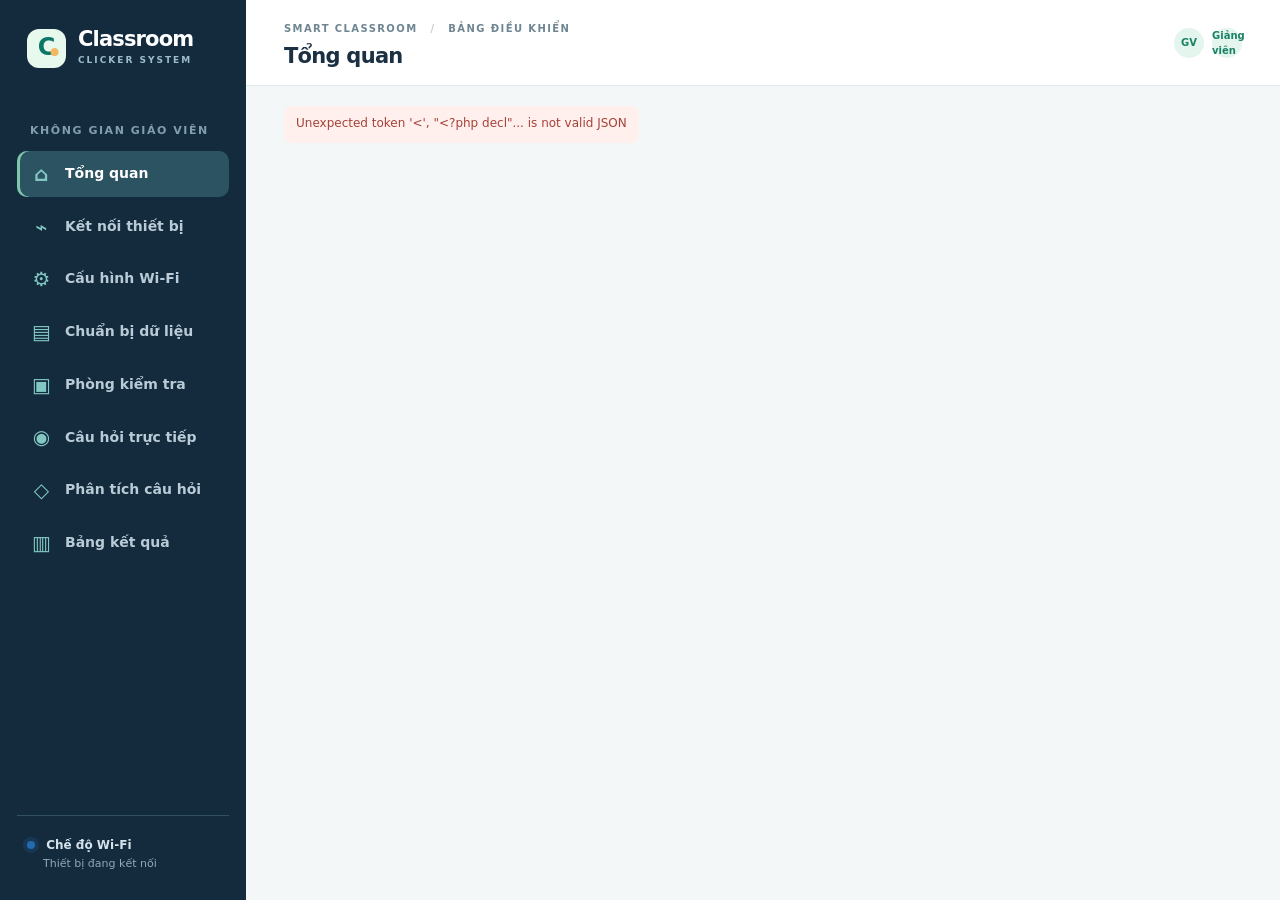
==== web/index.html @ bd763074 "Classroom Clicker: web, tag and gateway firmware, PCB, 3D cases, docs" ====
<!doctype html>
<html lang="vi">
<head>
  <meta charset="utf-8">
  <meta name="viewport" content="width=device-width,initial-scale=1">
  <meta name="theme-color" content="#142b3e">
  <title>Classroom Clicker · Bảng điều khiển</title>
  <link rel="stylesheet" href="style.css?v=20261001-gateway">
  <script src="vendor/xlsx.full.min.js" defer></script>
  <script src="gateway.js?v=20261006-reconnect3" defer></script>
  <script src="app.js?v=20261006-reconnect3" defer></script>
</head>
<body data-mode="wifi">
  <div class="app-shell">
    <aside class="sidebar" aria-label="Điều hướng">
      <a class="brand" href="#overview"><span class="brand-mark" aria-hidden="true">C<span>•</span></span><span><strong>Classroom</strong><small>CLICKER SYSTEM</small></span></a>
      <p class="nav-label">KHÔNG GIAN GIÁO VIÊN</p>
      <nav class="side-nav" aria-label="Các bước buổi kiểm tra">
        <a href="#overview" class="active"><span class="nav-icon">⌂</span> Tổng quan</a>
        <a href="#connection"><span class="nav-icon">⌁</span> Kết nối thiết bị</a>
        <a href="#config"><span class="nav-icon">⚙</span> Cấu hình Wi-Fi</a>
        <a href="#prepare"><span class="nav-icon">▤</span> Chuẩn bị dữ liệu</a>
        <a href="#room"><span class="nav-icon">▣</span> Phòng kiểm tra</a>
        <a href="#live"><span class="nav-icon">◉</span> Câu hỏi trực tiếp</a>
        <a href="#analysis-section"><span class="nav-icon">◇</span> Phân tích câu hỏi</a>
        <a href="#results-section"><span class="nav-icon">▥</span> Bảng kết quả</a>
      </nav>
      <div class="sidebar-footer"><span class="pulse-dot"></span> <span id="footer-mode">Chế độ Wi-Fi</span> <small id="footer-detail">Thiết bị đang kết nối</small></div>
    </aside>
    <div class="page-shell">
      <header class="topbar"><div><span class="crumb">SMART CLASSROOM <span>/</span> BẢNG ĐIỀU KHIỂN</span><h1>Không gian kiểm tra</h1></div><div class="topbar-actions"><div id="mode-switch" class="mode-switch" role="radiogroup" aria-label="Chế độ kết nối thiết bị" hidden><span class="mode-thumb" aria-hidden="true"></span><button type="button" role="radio" data-mode="wifi" aria-checked="true"><span class="mode-icon wifi-icon" aria-hidden="true"><i></i><i></i><i></i></span><span><strong>Wi-Fi</strong><small>ESP32 / điện thoại</small></span></button><button type="button" role="radio" data-mode="ble" aria-checked="false"><span class="mode-icon ble-icon" aria-hidden="true">ᛒ</span><span><strong>BLE</strong><small>nRF52840</small></span></button></div><span class="teacher-chip"><span>GV</span> <span id="teacher-name">Giảng viên</span></span><button id="logout" class="text-button" hidden>Đăng xuất</button></div></header>
      <main>
        <p id="notice" class="notice" role="status" aria-live="polite">Đang kết nối…</p>
        <section id="login-panel" class="login-panel" hidden><div class="login-visual"><span class="eyebrow">BẮT ĐẦU BUỔI HỌC</span><h2 class="login-slogan"><span class="slogan-line"><b>Mỗi lượt bấm,</b> một phản hồi.</span><span class="slogan-line accent"><b>Mỗi phản hồi,</b> một kết nối.</span></h2><div class="slogan-keys" aria-hidden="true"><span>A</span><span>B</span><span>C</span><span>D</span></div></div><form id="teacher-login" class="login-form"><span class="eyebrow">DÀNH CHO GIẢNG VIÊN</span><h2 id="auth-title">Chào mừng trở lại</h2><label>Tên đăng nhập<input id="username" type="text" autocomplete="username" maxlength="80" required placeholder="Tên do bạn chọn"></label><label>Mật khẩu 8 số<input id="password" type="password" inputmode="numeric" pattern="[0-9]{8}" minlength="8" maxlength="8" autocomplete="current-password" required placeholder="8 chữ số"></label><button id="auth-submit" class="primary wide">Đăng nhập</button><button id="toggle-register" type="button" class="text-button">Chưa có tài khoản? Đăng ký</button></form></section>
        <div id="workspace" hidden>
          <section id="overview" class="hero section-anchor" data-view="overview"><div class="hero-copy"><span class="hero-kicker"><span class="pulse-dot"></span> DẠY HỌC TƯƠNG TÁC, DỮ LIỆU RÕ RÀNG</span><h2>Tổ chức kiểm tra.<br><em>Hiểu cả lớp theo thời gian thực.</em></h2><p>Mỗi buổi kiểm tra có danh sách sinh viên, bộ đề và kết quả riêng. Bắt đầu bằng cách chuẩn bị dữ liệu bên dưới.</p><a class="hero-link" href="#prepare">Chuẩn bị buổi kiểm tra <span aria-hidden="true">↗</span></a></div><div class="hero-ornament" aria-hidden="true"><div class="orbit orbit-one"></div><div class="orbit orbit-two"></div><div class="orbit-core">A<span>B</span><span>C</span><span>D</span></div></div></section>
          <div class="metric-grid" data-view="overview" aria-label="Tổng quan hệ thống"><div class="metric"><span class="metric-icon blue">▤</span><div><small>LỚP ĐÃ NHẬP</small><strong id="total-classes">0</strong><span>Danh sách sẵn sàng</span></div></div><div class="metric"><span class="metric-icon teal">◇</span><div><small>BỘ ĐỀ</small><strong id="total-exams">0</strong><span>Có thể dùng lại</span></div></div><div class="metric"><span class="metric-icon gold">◉</span><div><small>THIẾT BỊ ONLINE</small><strong id="total-devices">0</strong><span id="device-kind">ESP32 & điện thoại</span></div></div></div>
          <section id="connection" class="section-anchor" data-view="connection"><div class="section-head"><div><span class="step-label">THIẾT BỊ</span><h2>Kết nối thiết bị</h2><p>Trạng thái thiết bị theo chế độ đang chọn.</p></div></div><div class="card connection-card"><div class="radio-visual" aria-hidden="true"><span class="wave"></span><span class="wave"></span><span class="wave"></span><span id="radio-core" class="radio-core">Wi-Fi</span></div><div class="connection-body"><span class="eyebrow">CHẾ ĐỘ <span id="conn-mode-label">WI-FI</span></span><div class="conn-stats"><div><small id="bridge-label">BLE bridge</small><strong id="bridge-state">—</strong></div><div><small>Student Tag online</small><strong id="tag-count">0</strong></div><div><small>ESP32 / điện thoại</small><strong id="wifi-count">0</strong></div></div></div></div></section>
          <section id="config" class="section-anchor" data-view="config"><div class="section-head"><div><span class="step-label">THIẾT BỊ</span><h2 id="config-title">Cấu hình Wi-Fi ESP32</h2><p id="config-description">Một lần gửi cho mọi ESP32 đang chờ cấu hình.</p></div></div><article id="wifi-config-card" class="card wifi-config-card"><div class="card-title"><div><span class="eyebrow">SMARTCONFIG</span><h3>Gửi Wi-Fi cho thiết bị</h3></div><span id="wifi-config-state" class="state-badge">Sẵn sàng</span></div><p class="hint">Laptop phải đang vào đúng Wi-Fi 2,4 GHz cần cấp cho ESP32. Giữ nút OK trên từng ESP32 5 giây đến khi OLED hiện “Waiting for website”, rồi nhập mật khẩu và bấm Gửi. Quá trình phát mất khoảng 30 giây. Cách này cần laptop chạy web và ESP32 cùng một Wi-Fi; ở xa server thì giữ BACK 5 giây để dùng Wi-Fi cài đặt của ESP32 (xem hướng dẫn sử dụng).</p><p id="wifi-detected" class="hint">Đang đọc mạng của laptop…</p><form id="wifi-config-form"><label>Tên Wi-Fi (SSID)<input id="wifi-ssid" type="text" maxlength="32" required autocomplete="off" placeholder="Tên hotspot điện thoại"></label><label>Mật khẩu Wi-Fi<input id="wifi-password" type="password" minlength="8" maxlength="63" required autocomplete="off" placeholder="Mật khẩu hotspot"></label><details><summary>Nâng cao</summary><label>BSSID của hotspot<input id="wifi-bssid" type="text" maxlength="17" required placeholder="AA:BB:CC:DD:EE:FF"></label><label>IP Wi-Fi của laptop<input id="wifi-server-ip" type="text" inputmode="decimal" placeholder="Tự nhận"></label><p class="hint">Hai ô này được tự điền. Chỉ sửa khi laptop không đọc được Wi-Fi (chạy <code>iwgetid -a -r</code> để xem BSSID). ESP32 còn tự tìm lại laptop qua tên clicker.local nếu IP laptop đổi.</p></details><button class="primary">Gửi cấu hình</button></form><p id="wifi-config-result" class="hint" role="status" aria-live="polite"></p></article><article id="gateway-config-card" class="card wifi-config-card" hidden><div class="card-title"><div><span class="eyebrow">USB · BLE</span><h3>Gateway nRF52840</h3></div><span id="gateway-state" class="state-badge" role="status">Chưa kết nối</span></div><p class="hint">Cắm Gateway vào USB của laptop. Lần đầu bấm kết nối và chọn cổng; những lần sau trang web tự kết nối lại.</p><button id="connect-gateway" type="button" class="primary">Kết nối Gateway</button><p id="gateway-detail" class="hint" role="status" aria-live="polite">Chưa kết nối.</p></article></section>
          <section id="prepare" class="section-anchor" data-view="prepare"><div class="section-head"><div><span class="step-label">BƯỚC 01 · CHUẨN BỊ</span><h2>Chuẩn bị dữ liệu kiểm tra</h2><p>Nhập danh sách lớp và bộ câu hỏi. Hệ thống kiểm tra file trước khi lưu vào database.</p></div><span class="section-symbol" aria-hidden="true">01</span></div>
            <div class="prepare-grid">
              <article class="card import-card"><div class="card-icon blue">▤</div><div class="card-title"><div><span class="eyebrow">DANH SÁCH SINH VIÊN</span><h3>Ai sẽ tham gia?</h3></div><span id="roster-ready" class="mini-state">Chưa có dữ liệu</span></div><p>Nhập file có cột STT, MSSV, Họ tên và Lớp. Sinh viên sẽ đăng nhập bằng MSSV trên thiết bị.</p><form id="student-import"><label class="file-label">File CSV hoặc Excel<input id="students-file" type="file" accept=".csv,.xlsx,.xls" required></label><p class="hint">Định dạng cột MSSV là Text để giữ số 0 đầu.</p><button class="primary">Nhập sinh viên <span aria-hidden="true">↗</span></button></form><a class="sample-link" href="examples/students.csv" download>Tải danh sách mẫu ↓</a></article>
              <article class="card import-card"><div class="card-icon teal">◇</div><div class="card-title"><div><span class="eyebrow">NGÂN HÀNG CÂU HỎI</span><h3>Kiểm tra nội dung gì?</h3></div><span id="exam-ready" class="mini-state">Chưa có dữ liệu</span></div><p>File TXT gồm câu hỏi A/B/C/D và đáp án đúng. Bộ đề được lưu để chọn cho từng buổi kiểm tra.</p><form id="exam-import"><label>Tên bộ đề<input id="exam-title" required maxlength="120" placeholder="Ví dụ: Kiểm tra chương Điện học"></label><label class="file-label">File đề TXT<input id="exam-file" type="file" accept=".txt" required></label><button class="primary">Nhập bộ đề <span aria-hidden="true">↗</span></button></form><a class="sample-link" href="examples/exam.txt" download>Tải đề mẫu ↓</a></article>
            </div>
            <div class="manage-grid"><article class="card"><span class="eyebrow">QUẢN LÝ LỚP</span><h3>Danh sách đã import</h3><div id="manage-classes" class="manage-list"></div><h3 id="students-heading">Chọn lớp để xem sinh viên</h3><div id="manage-students" class="manage-list">Chọn một lớp ở danh sách trên.</div></article><article class="card"><span class="eyebrow">QUẢN LÝ BỘ ĐỀ</span><h3>Bộ câu hỏi đã import</h3><div id="manage-exams" class="manage-list"></div></article></div>
          </section>
          <section id="room" class="section-anchor" data-view="room"><div class="section-head"><div><span class="step-label">BƯỚC 02 · TẠO PHÒNG</span><h2>Một phòng cho mỗi lần kiểm tra</h2><p>Chọn lớp và bộ đề; danh sách sinh viên được gắn vào phòng ngay khi tạo. Phòng tự kết thúc khi bạn <b>đăng xuất</b> hoặc sau <b>30 phút không thao tác</b>, để trả thiết bị cho lớp khác.</p></div><span class="section-symbol" aria-hidden="true">02</span></div>
            <div class="room-grid"><article class="card create-card"><div class="card-title"><div><span class="eyebrow">TẠO BUỔI MỚI</span><h3>Thiết lập phòng kiểm tra</h3></div></div><form id="session-create"><label>Tên buổi kiểm tra<input id="session-title" required maxlength="120" placeholder="Ví dụ: Kiểm tra giữa kỳ · Lớp 12A1"></label><div class="form-pair"><div class="field"><label for="class-select">Chọn lớp</label><div class="select-wrap"><select id="class-select" required></select><button type="button" class="clear-select" data-clear="class-select" aria-label="Bỏ chọn lớp">×</button></div></div><div class="field"><label for="exam-select">Chọn bộ đề</label><div class="select-wrap"><select id="exam-select" required></select><button type="button" class="clear-select" data-clear="exam-select" aria-label="Bỏ chọn bộ đề">×</button></div></div></div><label>Giây mỗi câu (AUTO)<input id="auto-seconds" type="number" value="30" min="1" max="3600" step="1" required></label><button class="primary">Tạo session <span aria-hidden="true">↗</span></button></form></article>
            <article class="card room-card"><div class="card-title"><div><span class="eyebrow">PHÒNG ĐANG XEM</span><h3 id="room-title">Chưa chọn phòng</h3></div><span id="room-badge" class="state-badge">Chờ thiết lập</span></div><div class="field"><label for="session-select">Buổi kiểm tra đã tạo</label><div class="select-wrap"><select id="session-select"></select><button type="button" class="clear-select" data-clear="session-select" aria-label="Bỏ chọn session">×</button></div></div><p id="session-status" class="hint">Chưa chọn buổi học.</p><div class="room-quick"><span class="room-quick-icon">⌁</span><div><strong>Đã kết nối</strong><span id="device-status">Thiết bị online: 0</span></div></div><div class="actions"><button id="open-login" class="primary">Mở đăng nhập</button></div></article></div>
            <article class="card participants-card"><div class="card-title"><div><span class="eyebrow">SINH VIÊN TRONG PHÒNG</span><h3>Ai đã vào phòng?</h3></div><span id="participant-count" class="state-badge">0/0</span></div><p class="hint"><span class="legend joined">●</span> Đã vào phòng · <span class="legend absent">●</span> Chưa vào. Cột thiết bị cho biết ESP32, nRF hay điện thoại.</p><div id="participants" class="participants">Chưa chọn phòng.</div></article>
            <article class="card sessions-card"><span class="eyebrow">QUẢN LÝ SESSION</span><h3>Buổi kiểm tra đã tạo</h3><div id="manage-sessions" class="manage-list"></div></article>
            <div class="join-strip"><div class="join-symbol">↗</div><div><span class="eyebrow">CÁCH SINH VIÊN THAM GIA</span><h3 id="join-title">Mở đăng nhập, sau đó nhập MSSV trên clicker.</h3><p id="join-text">Điện thoại mở liên kết bên dưới; ESP32 tự hiển thị màn hình nhập khi phòng mở đăng nhập.</p><code id="phone-url" class="wifi-only">Đang tải liên kết…</code></div><div class="join-actions wifi-only"><a id="phone-link" class="light-button" href="phone.html" target="_blank" rel="noopener">Mở clicker điện thoại ↗</a><button id="copy-phone-link" class="outline-light">Sao chép liên kết</button></div></div>
          </section>
          <section id="live" class="section-anchor" data-view="live"><div class="section-head"><div><span class="step-label">BƯỚC 03 · ĐIỀU KHIỂN TRỰC TIẾP</span><h2>Câu hỏi & phản hồi cả lớp</h2><p>Trình chiếu nội dung, mở từng câu và theo dõi đáp án khi sinh viên gửi.</p></div><span class="section-symbol" aria-hidden="true">03</span></div>
            <div class="live-grid"><article id="projector-card" class="card question-card"><div class="question-top"><div><span class="eyebrow">NỘI DUNG ĐANG TRÌNH CHIẾU</span><h3>Câu hỏi</h3></div><span id="question-status" class="state-badge">Chưa mở câu</span></div><div class="question-toolbar"><div class="field question-picker"><label for="question-select">Chọn câu hỏi</label><div class="select-wrap"><select id="question-select"></select><button type="button" class="clear-select" data-clear="question-select" aria-label="Bỏ chọn câu hỏi">×</button></div></div><button id="previous-question" class="secondary">PREVIOUS</button><button id="next-question" class="primary">NEXT</button><button id="start-question" class="primary">Bắt đầu</button><button id="close-question" class="danger">KẾT THÚC</button><button id="auto-mode" class="ghost" aria-pressed="false">AUTO</button><button id="projector" class="ghost">Chế độ trình chiếu</button></div><div class="projector-meta"><strong id="projector-count">Answered: 0 / 0</strong><span id="projector-waiting">Waiting: 0</span><span id="auto-countdown" class="auto-countdown" hidden></span></div><div id="question-display" class="question-display"><p>Chọn buổi kiểm tra để xem câu hỏi.</p></div><div class="question-foot">Bắt đầu hoặc AUTO sẽ tự đóng đăng nhập và mở câu đầu tiên chưa làm. NEXT sang câu kế; KẾT THÚC đóng câu và kết thúc buổi. AUTO: mỗi câu theo số giây đã nhập, hết câu cuối tự kết thúc; bấm AUTO lần nữa để dừng. Ô chọn câu chỉ để xem lại khi không có câu đang mở. Đáp án đúng không hiện ở màn hình này.</div></article>
            <aside class="card insights-card"><div class="card-title"><div><span class="eyebrow">THỐNG KÊ TRỰC TIẾP</span><h3>Cả lớp đang phản hồi</h3></div><div class="insights-tools"><span class="live-dot" aria-label="Tự cập nhật"></span><button id="toggle-insights" type="button" class="eye-toggle" aria-pressed="true" aria-controls="insights-body" title="Ẩn thống kê">👁</button></div></div><div id="insights-body"><div id="stats" class="stats" aria-live="polite"></div><div class="progress-track"><span id="response-progress"></span></div><p id="response-caption" class="hint">Chờ mở câu hỏi.</p><h4>Phân bố đáp án</h4><div id="distribution" class="distribution"></div><h4>Thiết bị trong phòng</h4><div id="roster-preview" class="roster-preview">Chưa chọn phòng.</div></div><p id="insights-hidden" class="hint" hidden>Thống kê đang ẩn. Bấm con mắt để hiện lại.</p></aside></div>
          </section>
          <section id="analysis-section" class="section-anchor" data-view="analysis-section"><div class="section-head"><div><span class="step-label">BƯỚC 04 · PHÂN TÍCH TỪNG CÂU</span><h2>Question Analysis</h2><p>Chọn Q1, Q2, Q3… để xem lựa chọn A/B/C/D và nhận ra câu có nhiều đáp án sai.</p></div><span class="section-symbol" aria-hidden="true">04</span></div><div class="analysis-grid"><article class="card"><div class="analysis-head"><div><span class="eyebrow">CÁC CÂU ĐÃ LÀM</span><h3>Tỷ lệ sai theo câu</h3></div><button id="sort-wrong" class="secondary" aria-pressed="false">Sắp xếp: STT</button></div><div id="analysis-list" class="analysis-list"></div></article><article class="card"><div class="analysis-head"><div><span class="eyebrow">CHI TIẾT CÂU HỎI</span><h3 id="analysis-title">Chọn một câu đã làm</h3></div><button id="analysis-answer-toggle" class="ghost" aria-pressed="false">XEM ĐÁP ÁN</button></div><div id="analysis-detail" class="analysis-detail">Chưa có câu hỏi đã làm.</div></article></div></section>
          <section id="results-section" class="section-anchor" data-view="results-section"><div class="section-head"><div><span class="step-label">BƯỚC 05 · BẢNG KẾT QUẢ</span><h2>Cả lớp theo đúng thứ tự STT</h2><p>Sinh viên chưa đăng nhập vẫn giữ nguyên vị trí và hiện màu đỏ; bảng cập nhật tự động.</p></div><span class="section-symbol" aria-hidden="true">05</span></div><div class="card results-card"><div class="results-toolbar"><div><span class="eyebrow">DANH SÁCH & BẢNG ĐIỂM</span><h3>Trạng thái từng sinh viên</h3></div><div class="actions"><button id="privacy-mode" class="ghost" aria-pressed="false">Privacy</button><button id="export-csv" class="secondary">Xuất CSV</button><button id="export-xlsx" class="secondary">Xuất Excel</button></div></div><p class="hint">Chỉ tính câu đã đóng. Câu chưa trả lời được 0 điểm và thống kê riêng. Privacy bật sẵn: họ tên, MSSV và đáp án bị ẩn. Bấm tiêu đề cột MSSV, Họ tên hoặc Q để hiện/ẩn riêng cột đó; tắt Privacy để hiện tất cả.</p><div class="table-scroll"><table id="results"><thead></thead><tbody></tbody></table></div></div></section>
          <dialog id="delete-dialog" class="confirm-dialog"><form method="dialog"><span class="eyebrow">XÁC NHẬN THAO TÁC</span><h3 id="delete-title">Xóa dữ liệu?</h3><p id="delete-name" class="delete-name"></p><p id="delete-detail">Thao tác này không thể hoàn tác.</p><div class="actions"><button value="cancel" class="secondary">HỦY</button><button id="confirm-delete" value="confirm" class="danger">XÁC NHẬN XÓA</button></div></form></dialog>
          <footer class="page-footer">CLASSROOM CLICKER <span>·</span> Công cụ phản hồi lớp học</footer>
        </div>
      </main>
    </div>
  </div>
</body>
</html>
---- web/style.css ----
:root{font:15px/1.55 system-ui,-apple-system,"Segoe UI",sans-serif;color:#1b3043;background:#f4f7f7;--navy:#142b3e;--navy-2:#1d3a4d;--teal:#0c8d79;--blue:#236ab0;--muted:#63778a;--line:#e1e9eb;--surface:#fff;--shadow:0 13px 38px rgba(27,55,68,.045)}
*{box-sizing:border-box}html{scroll-behavior:smooth}body{margin:0;min-width:320px}button,input,select{font:inherit}button{cursor:pointer;border:0}button:disabled{opacity:.46;cursor:not-allowed;transform:none!important}a{color:inherit}.app-shell{min-height:100vh}.sidebar{width:246px;position:fixed;inset:0 auto 0 0;background:var(--navy);color:#d5e4ec;padding:28px 17px;display:flex;flex-direction:column;z-index:10}.brand{display:flex;gap:12px;align-items:center;color:white;text-decoration:none;margin:0 10px 54px}.brand-mark{height:39px;width:39px;border-radius:12px;background:#e7f8ec;color:#0b7768;display:grid;place-items:center;font-size:24px;font-weight:850;position:relative}.brand-mark span{font-size:23px;position:absolute;right:4px;bottom:-4px;color:#f3b862}.brand strong{display:block;letter-spacing:-.04em;font-size:21px;line-height:1.1}.brand small{display:block;font-size:9px;letter-spacing:2px;color:#9cbdc9;font-weight:700;margin-top:3px}.nav-label,.eyebrow,.step-label,.crumb{letter-spacing:.14em;font-weight:750;font-size:11px}.nav-label{color:#829eac;margin:0 13px 12px}.side-nav{display:grid;gap:7px}.side-nav a{border-radius:10px;padding:12px 13px;display:flex;align-items:center;gap:12px;text-decoration:none;font-size:14px;font-weight:630;color:#b9cbd6;transition:background .2s,color .2s,transform .2s}.side-nav a:hover{background:#254759;color:#fff;transform:translateX(2px)}.side-nav a.active{background:#2b5361;color:white;box-shadow:inset 3px 0 #7dc8aa}.nav-icon{font-size:20px;line-height:1;width:23px;text-align:center;color:#82c7c2}.sidebar-footer{margin-top:auto;border-top:1px solid #315163;padding:20px 10px 0;font-weight:700;font-size:12px}.sidebar-footer small{display:block;margin-left:16px;color:#8faab7;font-size:11px;font-weight:400}.pulse-dot,.live-dot{display:inline-block;width:8px;height:8px;border-radius:50%;background:#69cca3;box-shadow:0 0 0 4px #69cca322;margin-right:7px}.page-shell{margin-left:246px;min-width:0}.topbar{height:86px;padding:16px 38px;background:#fff;border-bottom:1px solid var(--line);display:flex;align-items:center;justify-content:space-between;gap:16px}.topbar h1{font-size:21px;line-height:1.2;margin:4px 0 0;letter-spacing:-.035em}.crumb{color:#6e8592;font-size:10px}.crumb span{padding:0 8px;color:#c0cdd3}.topbar-actions{display:flex;align-items:center;gap:16px}.teacher-chip{display:flex;align-items:center;gap:8px;font-size:13px;font-weight:700;color:#496476}.teacher-chip span{display:grid;place-items:center;width:30px;height:30px;border-radius:50%;background:#e4f5ed;color:#198267;font-size:10px}.text-button{background:none;color:#667c8b;text-decoration:underline;font-size:12px;padding:7px}.text-button:hover{color:#0a8271}main{width:min(100%,1440px);margin:0 auto;padding:20px 38px 40px}.notice{min-height:37px;margin:0 0 9px;padding:8px 12px;border-radius:8px;color:#197a62;background:#e9f6ef;font-size:12px;width:fit-content;max-width:100%}.notice.error{background:#fff0ed;color:#a64138}.section-anchor{scroll-margin-top:26px}#workspace>section:not(.hero){margin-top:42px}.hero{min-height:290px;border-radius:20px;background:linear-gradient(115deg,#17374d 0%,#205667 68%,#247866 100%);color:white;padding:37px 42px;display:flex;justify-content:space-between;align-items:center;overflow:hidden;position:relative;box-shadow:0 18px 45px #16354916}.hero:after{content:"";position:absolute;inset:0;opacity:.16;background-image:radial-gradient(#fff 1px,transparent 1px);background-size:21px 21px;mask-image:linear-gradient(to left,#000,transparent 55%)}.hero-copy{position:relative;z-index:1;max-width:690px}.hero-kicker{font-size:11px;letter-spacing:.17em;font-weight:800;color:#caebe4}.hero h2{font-size:clamp(27px,3vw,42px);line-height:1.17;letter-spacing:-.045em;margin:20px 0 12px}.hero h2 em{font-style:normal;color:#b2ebcc}.hero p{font-size:14px;color:#cce0e6;max-width:530px;margin:0 0 25px}.hero-link{display:inline-flex;align-items:center;gap:10px;text-decoration:none;color:#184739;background:#cbedd3;padding:10px 17px;border-radius:8px;font-weight:750;font-size:13px;transition:transform .2s,background .2s}.hero-link:hover{transform:translateY(-2px);background:#e6fae8}.hero-link span{font-size:18px}.hero-ornament{width:255px;height:255px;position:relative;flex:0 0 255px;margin:0 14px}.orbit{border:1px solid #b5dcd858;border-radius:50%;position:absolute;inset:0}.orbit-two{inset:24px;border-style:dashed;animation:rotate 38s linear infinite}.orbit-core{position:absolute;inset:65px;border-radius:27px;background:#b3dbcb29;border:1px solid #bce6da82;display:grid;place-items:center;color:#d7f2df;font-size:35px;font-weight:850;transform:rotate(-8deg);box-shadow:0 20px 40px #082d2f35}.orbit-core span{position:absolute;font-size:18px;border:1px solid #c9e6da77;width:34px;height:34px;display:grid;place-items:center;border-radius:10px;background:#285a66}.orbit-core span:first-child{right:-16px;top:-18px}.orbit-core span:nth-child(2){left:-26px;bottom:24px}.orbit-core span:last-child{right:12px;bottom:-29px}@keyframes rotate{to{transform:rotate(360deg)}}.metric-grid{display:grid;grid-template-columns:repeat(3,minmax(0,1fr));gap:17px;margin-top:18px}.metric{background:white;border:1px solid var(--line);border-radius:14px;padding:19px;display:flex;gap:15px;align-items:center;box-shadow:var(--shadow)}.metric-icon,.card-icon{display:grid;place-items:center;flex:none;border-radius:12px;font-size:27px;font-weight:700;width:48px;height:48px}.metric-icon.blue,.card-icon.blue{background:#e7f0fb;color:#3175b5}.metric-icon.teal,.card-icon.teal{background:#e3f5ee;color:#178c77}.metric-icon.gold{background:#fff3df;color:#b87a28}.metric small,.metric span:not(.metric-icon){display:block}.metric small{font-size:10px;letter-spacing:.12em;font-weight:800;color:#7b8c98}.metric strong{display:block;font-size:25px;line-height:1.18;margin:2px 0;color:#193a4b}.metric div>span{font-size:11px;color:#8495a0}.section-head{display:flex;justify-content:space-between;align-items:start;gap:20px;margin:0 0 18px}.step-label{color:#1c9482}.section-head h2{font-size:25px;letter-spacing:-.04em;margin:3px 0 4px;line-height:1.3}.section-head p{color:var(--muted);font-size:13px;margin:0}.section-symbol{font-size:36px;font-weight:850;color:#e0e9e9;line-height:1}.prepare-grid,.room-grid{display:grid;grid-template-columns:repeat(2,minmax(0,1fr));gap:18px}.card{background:var(--surface);border:1px solid var(--line);border-radius:15px;padding:24px;box-shadow:var(--shadow);min-width:0}.card-title,.question-top,.results-toolbar{display:flex;align-items:flex-start;justify-content:space-between;gap:12px}.card-icon{margin-bottom:16px}.eyebrow{color:#399282;font-size:10px}.card h3{font-size:18px;margin:3px 0 0;letter-spacing:-.03em}.mini-state,.state-badge{font-size:11px;font-weight:750;white-space:nowrap;background:#eef2f4;color:#71838d;padding:6px 10px;border-radius:99px}.mini-state.ready,.state-badge.ready{background:#e2f5ec;color:#15765b}.state-badge.active{background:#fdf0d6;color:#93631b}.state-badge.done{background:#e7edf6;color:#4b6792}.import-card>p{color:var(--muted);font-size:13px;min-height:42px;margin:14px 0 21px}.import-card form{display:grid;gap:3px}.import-card form button{justify-self:start;margin-top:4px}.sample-link{display:inline-block;font-size:12px;font-weight:700;color:#157d6f;margin-top:17px;text-decoration:none}.sample-link:hover{text-decoration:underline}.card label{display:block;font-weight:700;font-size:12px;color:#476174;margin:0 0 14px}input,select{display:block;width:100%;background:white;color:#213b4e;border:1px solid #cfdee1;border-radius:8px;padding:11px 12px;margin-top:6px;min-height:43px;outline:none}input:focus,select:focus{border-color:#249881;box-shadow:0 0 0 3px #24988120}input::placeholder{color:#91a2ae}input[type=file]{padding:9px;font-size:12px;min-width:0}input[type=file]::file-selector-button{border:0;background:#eaf4f1;color:#1c6b60;font-weight:750;border-radius:6px;padding:8px 10px;margin-right:9px;cursor:pointer}.form-pair{display:grid;grid-template-columns:1fr 1fr;gap:14px}.hint{color:#768c99;font-size:12px;margin:3px 0 17px}.primary,.secondary,.danger,.ghost,.light-button,.outline-light{display:inline-flex;justify-content:center;align-items:center;gap:9px;padding:10px 15px;min-height:40px;border-radius:8px;font-size:12px;font-weight:750;text-decoration:none;transition:transform .18s,box-shadow .18s,background .18s}.primary{background:#157e70;color:#fff;box-shadow:0 5px 13px #157e7026}.primary:hover:not(:disabled){background:#0e6f63;transform:translateY(-2px);box-shadow:0 9px 17px #157e7033}.secondary{background:#edf5f5;color:#296572;border:1px solid #cfdfdf}.secondary:hover:not(:disabled){background:#e0eeee}.danger{background:#fcf0ee;color:#a04d46;border:1px solid #efdcd8}.danger:hover:not(:disabled){background:#f8e5e1}.ghost{background:transparent;color:#32747f;border:1px dashed #b6d4d5}.ghost:hover{background:#eff8f7}.wide{width:100%}.create-card,.room-card{min-height:306px}.create-card form{margin-top:24px}.room-card label{margin-top:17px}.room-card #session-status{margin:0 0 13px}.room-quick{display:flex;align-items:center;gap:10px;border-radius:9px;background:#f5f9f9;padding:10px 12px;margin-bottom:16px}.room-quick-icon{display:grid;place-items:center;background:#e4f1ed;color:#178574;width:36px;height:36px;border-radius:8px;font-size:22px}.room-quick strong,.room-quick span:last-child{display:block;font-size:11px}.room-quick span:last-child{color:#708692}.actions{display:flex;align-items:center;gap:8px;flex-wrap:wrap}.join-strip{margin-top:18px;padding:24px;border-radius:15px;background:linear-gradient(110deg,#1b5260,#2a7874);color:white;display:grid;grid-template-columns:52px minmax(0,1fr) auto;align-items:start;gap:18px;box-shadow:0 10px 25px #1b526021}.join-symbol{width:47px;height:47px;border-radius:12px;background:#ffffff25;display:grid;place-items:center;font-size:24px}.join-strip .eyebrow{color:#b8e8df}.join-strip h3{font-size:18px;margin:3px 0}.join-strip p{margin:0 0 9px;font-size:12px;color:#d4e8e5}.join-strip code{color:#daf7ee;font-size:12px;overflow-wrap:anywhere}.join-actions{display:flex;flex-direction:column;gap:8px}.light-button{background:#e5f5e9;color:#1c6357}.outline-light{background:transparent;border:1px solid #b0d5d2;color:white}.live-grid{display:grid;grid-template-columns:minmax(0,1.65fr) minmax(280px,1fr);gap:18px}.question-card{min-height:426px}.question-top{align-items:center;border-bottom:1px solid var(--line);padding-bottom:16px}.question-toolbar{display:flex;gap:8px;align-items:end;flex-wrap:wrap;padding:18px 0}.question-toolbar label{margin:0;min-width:140px;flex:1}.question-display{padding:15px 0 28px;min-height:230px}.question-display h3{font-size:24px;line-height:1.35;margin:0 0 22px;white-space:pre-wrap}.question-display p{color:#627b88}.options{display:grid;grid-template-columns:1fr 1fr;gap:10px}.option{display:flex;align-items:center;gap:13px;padding:14px;background:#f5f8f8;border:1px solid #dfe9e9;border-radius:10px;min-width:0;white-space:pre-wrap;font-size:14px}.option-letter{width:31px;height:31px;flex:none;display:grid;place-items:center;border-radius:8px;background:#e3eeee;color:#246775;font-weight:850}.option.correct{border-color:#a2dfbd;background:#e9f9ef}.option.correct .option-letter{background:#30a276;color:white}.correct-note{display:inline-block;background:#def3e5;color:#158257;border-radius:8px;padding:8px 12px;font-size:13px;font-weight:750}.question-foot{border-top:1px solid var(--line);padding-top:13px;font-size:11px;color:#8496a0}.insights-card h4{font-size:12px;color:#486778;margin:22px 0 10px}.live-dot{margin:10px 2px 0}.stats{display:grid;grid-template-columns:1fr 1fr;gap:10px;margin-top:18px}.stat{border:1px solid var(--line);border-radius:10px;padding:12px;background:#fbfdfc}.stat:first-child{grid-column:1/-1;background:#f0f8f5;border-color:#dcefe7}.stat small,.stat strong{display:block}.stat small{color:#6e8591;font-size:11px;font-weight:650}.stat strong{font-size:24px;line-height:1.3;color:#143b4c}.progress-track{height:7px;background:#eaf0ef;border-radius:9px;margin-top:17px;overflow:hidden}.progress-track span{display:block;height:100%;width:0;background:#2da58b;border-radius:9px;transition:width .65s ease}.insights-card #response-caption{margin-top:8px;margin-bottom:0}.distribution{display:grid;gap:10px}.answer-bar{display:grid;grid-template-columns:24px 1fr 25px;align-items:center;gap:7px;color:#496879;font-size:12px;font-weight:700}.answer-bar>div{height:9px;background:#edf2f3;border-radius:9px;overflow:hidden}.answer-bar i{display:block;width:0;height:100%;background:#4b9cc0;border-radius:9px;transition:width .65s ease}.answer-bar:nth-child(2) i{background:#ebaf59}.answer-bar:nth-child(3) i{background:#41aa84}.answer-bar:nth-child(4) i{background:#b28ed6}.answer-bar strong{text-align:right}.roster-preview{max-height:165px;overflow:auto;border-top:1px solid var(--line)}.roster-person{display:flex;align-items:center;justify-content:space-between;gap:8px;border-bottom:1px solid #edf1f2;padding:8px 1px;font-size:11px}.roster-person strong{overflow:hidden;text-overflow:ellipsis;white-space:nowrap}.roster-person span{color:#98a8b0;white-space:nowrap}.roster-person span.joined{color:#1a9477}.results-toolbar{align-items:center}.results-toolbar h3{margin-top:3px}.results-card .hint{margin:12px 0 16px}.table-scroll{overflow:auto;border:1px solid var(--line);border-radius:10px}table{width:100%;border-collapse:collapse;white-space:nowrap;font-size:12px}th,td{padding:13px 12px;text-align:left;border-bottom:1px solid #ecf1f2}th{background:#f5f9f8;font-size:11px;color:#627987;font-weight:800}tbody tr:nth-child(even){background:#fcfefd}tbody tr:last-child td{border:0}tbody tr:hover{background:#eef8f3}td:first-child{color:#7a919e}td:last-child{font-weight:800;color:#177562}.page-footer{text-align:center;color:#a3b2b8;font-size:10px;letter-spacing:.1em;padding:31px 0 6px}.page-footer span{padding:0 7px}.login-panel{display:grid;grid-template-columns:1fr 1fr;background:white;border:1px solid var(--line);border-radius:17px;overflow:hidden;min-height:360px;max-width:840px;margin:46px auto;box-shadow:var(--shadow)}.login-visual{background:linear-gradient(135deg,#123446,#17816e);color:white;padding:48px;display:flex;flex-direction:column;justify-content:center}.login-visual .eyebrow{color:#b9e7d4}.login-visual h2{font-size:31px;line-height:1.2;letter-spacing:-.035em;margin:17px 0}.login-visual p{font-size:13px;color:#d4e7e4}
/* Login slogan: two staggered halves, bold opener + light closer; A-D keys echo the clicker. */
.login-visual .login-slogan{font-size:33px;line-height:1.12;letter-spacing:-.035em;margin:22px 0 0;display:grid;gap:20px;text-wrap:balance}
.slogan-line{display:block;font-weight:300}
.slogan-line b{display:block;font-weight:800}
.slogan-line.accent{color:#b2ebcc;margin-left:30px;padding-left:16px;border-left:2px solid #b2ebcc66}
.slogan-keys{display:flex;gap:8px;margin-top:34px}
.slogan-keys span{width:30px;height:30px;border-radius:8px;display:grid;place-items:center;font-size:12px;font-weight:800;color:#d9f3e9;background:#ffffff12;border:1px solid #ffffff38}
.slogan-keys span:first-child{background:#b2ebcc;color:#123446;border-color:transparent}.login-form{padding:46px;display:flex;flex-direction:column;justify-content:center;gap:16px}.login-form h2{font-size:22px;margin:8px 0 28px}.login-form label{display:block;font-size:12px;font-weight:700;color:#4e687a}.login-form button{margin-top:4px}[hidden]{display:none!important}:focus-visible{outline:3px solid #e7a64d;outline-offset:3px}.projecting .sidebar,.projecting .topbar,.projecting .notice,.projecting #overview,.projecting .metric-grid,.projecting #prepare,.projecting #room,.projecting #results-section,.projecting .page-footer,.projecting #live .section-head,.projecting .insights-card{display:none!important}.projecting .page-shell{margin:0}.projecting main{max-width:none;padding:0}.projecting #live{margin:0!important}.projecting .live-grid{display:block}.projecting .question-card{border:0;border-radius:0;min-height:100vh;padding:4vw 6vw;box-shadow:none}.projecting .question-toolbar{justify-content:flex-end}.projecting .question-toolbar>:not(#projector){display:none}.projecting .question-top h3{font-size:25px}.projecting .question-display h3{font-size:clamp(32px,4vw,58px)}.projecting .option{font-size:clamp(20px,2vw,31px);padding:25px}.projecting .option-letter{height:45px;width:45px}.projecting .question-foot{display:none}@media(max-width:1150px){.live-grid{grid-template-columns:1fr}.insights-card{display:block}.roster-preview{max-height:130px}}@media(max-width:950px){.sidebar{position:static;width:100%;padding:12px 18px;flex-direction:row;align-items:center;gap:22px}.brand{margin:0;white-space:nowrap}.nav-label,.sidebar-footer{display:none}.side-nav{display:flex;overflow:auto;gap:2px;min-width:0}.side-nav a{white-space:nowrap;padding:9px;font-size:12px}.nav-icon{display:none}.page-shell{margin:0}.topbar{padding:15px 24px}main{padding:20px 24px}.hero-ornament{transform:scale(.7);margin:-40px}.join-strip{grid-template-columns:40px 1fr}.join-actions{grid-column:2;flex-direction:row}}@media(max-width:700px){.sidebar{display:block}.brand{margin:0 0 10px}.side-nav a{font-size:11px}.topbar{height:auto;padding:12px 17px}.topbar h1{font-size:18px}.teacher-chip{display:none}main{padding:13px 14px}.hero{padding:27px;min-height:260px}.hero-ornament{display:none}.hero h2{font-size:29px}.metric-grid,.prepare-grid,.room-grid{grid-template-columns:1fr}.metric-grid{gap:10px}.metric{padding:12px 16px}.section-head h2{font-size:22px}.section-symbol{display:none}.card{padding:18px}.form-pair{grid-template-columns:1fr;gap:0}.join-strip{grid-template-columns:1fr;padding:20px}.join-symbol{display:none}.join-actions{grid-column:1;flex-wrap:wrap}.question-toolbar label{flex-basis:100%}.question-display h3{font-size:20px}.options{grid-template-columns:1fr}.results-toolbar{align-items:start;flex-direction:column}.login-panel{grid-template-columns:1fr;margin:16px auto}.login-visual{padding:27px}.login-visual h2{font-size:23px}.login-visual .login-slogan{font-size:25px;gap:14px}.slogan-line.accent{margin-left:18px;padding-left:12px}.slogan-keys{margin-top:22px}.login-form{padding:27px}}@media(max-width:430px){.hero{padding:23px}.hero h2{font-size:26px}.card-title{flex-wrap:wrap}.join-actions>*{width:100%}.question-toolbar button{flex:1}.option{padding:11px}.room-card .actions button{flex:1 1 42%}}@media(prefers-reduced-motion:reduce){*,*:before,*:after{animation:none!important;transition:none!important;scroll-behavior:auto!important}}

.manage-grid,.analysis-grid{display:grid;grid-template-columns:repeat(2,minmax(0,1fr));gap:18px;margin-top:18px}
.manage-list{display:grid;gap:9px;max-height:360px;overflow:auto;margin-top:16px}
.manage-item{display:flex;align-items:center;justify-content:space-between;gap:12px;padding:11px 12px;border:1px solid var(--line);border-radius:9px;background:#fbfdfc}
.manage-item strong,.manage-item small{display:block}.manage-item strong{font-size:12px;overflow-wrap:anywhere}.manage-item small{font-size:10px;color:var(--muted);margin-top:3px}.manage-item .actions{flex:none}.manage-item button{min-height:33px;padding:6px 10px}
.sessions-card{margin-top:18px}.sessions-card .manage-list{grid-template-columns:repeat(2,minmax(0,1fr))}
.field{min-width:0}.card .field label{margin:0 0 6px}.select-wrap{position:relative}.select-wrap select{margin:0;padding-right:66px}.clear-select{position:absolute;right:29px;top:50%;transform:translateY(-50%);display:grid;place-items:center;width:28px;height:28px;border-radius:6px;background:#eef4f4;color:#426776;font-size:20px;line-height:1}.clear-select:hover:not(:disabled){background:#daeaea}.clear-select:disabled{opacity:.35}
.question-picker{min-width:160px;flex:1}.question-toolbar .question-picker label{font-size:12px;font-weight:700;color:#476174}.question-toolbar button[aria-pressed=true]{background:#d8f0e8;border-color:#78baa5;color:#136c59}
.projector-meta{display:flex;align-items:center;gap:18px;border-bottom:1px solid var(--line);padding:10px 0 13px;font-size:13px;color:#587285}.projector-meta strong{color:#176d61;font-size:16px}
.roster-preview{max-height:235px}.roster-person.absent,.roster-person.absent span,.roster-person.absent strong{color:#b44545}.roster-person strong{white-space:normal}
#results tbody tr.absent,#results tbody tr.absent:nth-child(even),#results tbody tr.absent:hover{background:#fff0f0}#results tbody tr.absent td,#results tbody tr.absent td:first-child,#results tbody tr.absent td:last-child{color:#b43636;font-weight:750}
.analysis-head{display:flex;justify-content:space-between;align-items:start;gap:12px}.analysis-head button{flex:none}.analysis-list{display:grid;gap:9px;margin-top:18px;max-height:520px;overflow:auto}.analysis-item{display:flex;align-items:center;gap:12px;text-align:left;width:100%;padding:12px;border-radius:9px;border:1px solid #dfe9e9;background:#f8fbfa;color:#315364}.analysis-item:hover{background:#edf7f4}.analysis-item.selected{border-color:#3ca78a;box-shadow:inset 3px 0 #2eaa84}.analysis-item strong{font-size:15px;min-width:35px}.analysis-item span{font-size:12px;flex:1}.analysis-item small{font-size:10px;font-weight:800;color:#a34d35}.analysis-item.high-wrong{border-color:#e9b4a1;background:#fff5f0}.analysis-detail{margin-top:18px}.analysis-detail .question-display h3,.analysis-detail h3{font-size:19px;line-height:1.35;white-space:pre-wrap}.analysis-detail .options{margin:16px 0}.analysis-detail .option{font-size:13px;padding:11px}.analysis-detail h4{font-size:12px;margin:22px 0 10px;color:#486778}.analysis-summary{display:grid;grid-template-columns:repeat(3,minmax(0,1fr));gap:9px;margin-top:16px}.analysis-summary .stat:first-child{grid-column:auto;background:#fbfdfc;border-color:var(--line)}.analysis-summary .stat strong{font-size:18px}
.confirm-dialog{width:min(94vw,460px);border:1px solid #dce6e8;border-radius:16px;padding:26px;box-shadow:0 26px 80px #152d3e40;color:var(--navy)}.confirm-dialog::backdrop{background:#132837a8}.confirm-dialog h3{font-size:22px;margin:8px 0 12px}.confirm-dialog p{color:#61788a;font-size:13px}.confirm-dialog .delete-name{font-size:17px;font-weight:800;color:#243f50;overflow-wrap:anywhere}.confirm-dialog .actions{justify-content:flex-end;margin-top:22px}
body.projecting .question-card,.question-card:fullscreen{background:#fff;overflow:auto}body.projecting .question-toolbar{justify-content:flex-start;align-items:center;gap:10px}body.projecting .question-toolbar>*{display:inline-flex!important}body.projecting .question-toolbar .question-picker,body.projecting .question-toolbar #start-question{display:none!important}body.projecting .question-toolbar button{font-size:14px;min-height:46px}body.projecting .projector-meta{font-size:18px;padding:15px 0}body.projecting .projector-meta strong{font-size:22px}body.projecting .question-display{padding-top:28px}
@media(max-width:1150px){.sessions-card .manage-list{grid-template-columns:1fr}}
@media(max-width:700px){.manage-grid,.analysis-grid{grid-template-columns:1fr}.manage-item{align-items:flex-start}.manage-item .actions{flex-direction:column}.analysis-summary{grid-template-columns:repeat(2,minmax(0,1fr))}.question-toolbar .question-picker{flex-basis:100%}body.projecting .question-card{padding:18px}body.projecting .question-toolbar button{font-size:12px;min-height:40px}}

/* ---- Wi-Fi / BLE mode ---- */
body{--accent:#236ab0;--accent-soft:#e7f0fb;--accent-glow:#236ab033}
body[data-mode="ble"]{--accent:#5b45d6;--accent-soft:#eeebff;--accent-glow:#5b45d633}
@media(hover:hover) and (pointer:fine) and (prefers-reduced-motion:no-preference){body{background-image:radial-gradient(circle 104px at var(--glow-x,-1000px) var(--glow-y,-1000px),rgba(59,189,170,.18),rgba(104,179,208,.07) 48%,transparent 75%);background-attachment:fixed}}
.mode-switch{position:relative;display:grid;grid-template-columns:1fr 1fr;padding:4px;border-radius:14px;background:#eef3f5;border:1px solid var(--line);min-width:330px}
.mode-switch[hidden]{display:none}
.mode-switch button{position:relative;z-index:1;display:flex;align-items:center;gap:9px;padding:7px 12px;border-radius:10px;background:none;color:#5d7383;text-align:left;transition:color .3s}
.mode-switch button strong{display:block;font-size:13px;line-height:1.1}.mode-switch button small{display:block;font-size:10px;opacity:.8;white-space:nowrap}
.mode-switch button[aria-checked="true"]{color:#fff}
.mode-switch button:focus-visible{outline:2px solid var(--accent);outline-offset:2px}
.mode-thumb{position:absolute;top:4px;bottom:4px;left:4px;width:calc(50% - 4px);border-radius:10px;background:var(--accent);box-shadow:0 6px 16px var(--accent-glow);transition:transform .45s cubic-bezier(.65,.05,.3,1.3),background .45s}
body[data-mode="ble"] .mode-thumb{transform:translateX(100%)}
.mode-icon{display:grid;place-items:center;width:26px;height:26px;border-radius:8px;background:#ffffff26;font-weight:900;font-size:16px;flex:none}
.mode-switch button[aria-checked="false"] .mode-icon{background:#dfe8ec}
.wifi-icon{position:relative}.wifi-icon i{position:absolute;border:2px solid currentColor;border-color:currentColor transparent transparent;border-radius:50%;left:50%;transform:translateX(-50%)}
.wifi-icon i:nth-child(1){width:18px;height:18px;top:5px}.wifi-icon i:nth-child(2){width:11px;height:11px;top:9px}.wifi-icon i:nth-child(3){width:4px;height:4px;top:13px;background:currentColor}
body.mode-flash:after{content:"";position:fixed;inset:0;pointer-events:none;z-index:50;background:radial-gradient(circle at 78% 0,var(--accent-glow),transparent 60%);animation:mode-flash .9s ease-out forwards}
@keyframes mode-flash{from{opacity:1}to{opacity:0}}
body.mode-flash .connection-card{animation:card-pop .6s ease-out}
@keyframes card-pop{40%{transform:scale(1.01);box-shadow:0 18px 50px var(--accent-glow)}}
.sidebar-footer .pulse-dot{background:var(--accent);box-shadow:0 0 0 4px var(--accent-glow);animation:pulse 2s infinite}
@keyframes pulse{50%{box-shadow:0 0 0 8px transparent}}
.metric-icon.gold{transition:background .4s,color .4s}body[data-mode="ble"] .metric-icon.gold{background:var(--accent-soft);color:var(--accent)}
body[data-mode="ble"] .wifi-only{display:none!important}

/* ---- connection card ---- */
#workspace [data-view][hidden]{display:none!important}
.side-nav a[hidden],#wifi-config-card[hidden],#gateway-config-card[hidden]{display:none!important}
.wifi-config-card{max-width:650px}.wifi-config-card .hint{margin:18px 0}.wifi-config-card form{display:grid;gap:2px}.wifi-config-card form button{justify-self:start}
.wifi-config-card details{margin:8px 0 18px;padding:12px 14px;border:1px solid var(--line);border-radius:10px}.wifi-config-card summary{cursor:pointer;font-weight:700}.wifi-config-card details label{display:block;margin-top:12px}
.connection-card{display:grid;grid-template-columns:150px minmax(0,1fr);gap:28px;align-items:center;border-top:4px solid var(--accent);transition:border-color .45s}
.radio-visual{position:relative;width:150px;height:150px;display:grid;place-items:center}
.radio-core{position:relative;z-index:1;width:64px;height:64px;border-radius:20px;display:grid;place-items:center;background:var(--accent);color:#fff;font-weight:850;font-size:14px;box-shadow:0 10px 26px var(--accent-glow);transition:background .45s}
.wave{position:absolute;inset:38px;border-radius:50%;border:2px solid var(--accent);opacity:0;animation:wave 2.4s ease-out infinite}
.wave:nth-child(2){animation-delay:.8s}.wave:nth-child(3){animation-delay:1.6s}
@keyframes wave{0%{transform:scale(.7);opacity:.7}100%{transform:scale(2.1);opacity:0}}
body[data-mode="wifi"] .wave{border-color:var(--accent) transparent transparent;border-radius:50%}
.radio-visual.idle .wave{animation-play-state:paused;opacity:.12}
.connection-body .eyebrow{display:block;margin-bottom:16px}
.conn-stats{display:grid;grid-template-columns:repeat(3,minmax(0,1fr));gap:10px}
.conn-stats div{background:#f7fafb;border:1px solid var(--line);border-radius:10px;padding:9px 12px}
.conn-stats small{display:block;font-size:10px;letter-spacing:.08em;font-weight:800;color:#6d8290;text-transform:uppercase}
.conn-stats strong{font-size:18px;color:#1d3a4d}.conn-stats strong.good{color:#12806a}.conn-stats strong.bad{color:#b43636}

.device-kind{display:inline-block;margin-left:6px;padding:1px 6px;border-radius:6px;font-size:10px;font-weight:800;background:var(--accent-soft);color:var(--accent)}

@media(max-width:1150px){.connection-card{grid-template-columns:120px minmax(0,1fr)}.radio-visual{width:120px;height:120px}.wave{inset:28px}}
@media(max-width:950px){.topbar{height:auto;flex-wrap:wrap}.topbar-actions{flex-wrap:wrap}.mode-switch{min-width:0;width:100%}}
@media(max-width:700px){.connection-card{grid-template-columns:1fr}.radio-visual{display:none}.conn-stats{grid-template-columns:1fr}.mode-switch button small{display:none}}
@media(prefers-reduced-motion:reduce){.wave,.sidebar-footer .pulse-dot{animation:none!important;opacity:1}.wave{display:none}.mode-thumb{transition:none}body.mode-flash:after,body.mode-flash .connection-card{animation:none}}
.participants{display:grid;grid-template-columns:repeat(auto-fill,minmax(250px,1fr));gap:8px;margin-top:12px;max-height:460px;overflow:auto}
.participant{display:grid;grid-template-columns:30px 1fr auto;align-items:center;gap:10px;padding:9px 11px;border-radius:9px;border:1px solid;font-size:12px}
.participant div{min-width:0;display:grid}.participant strong{overflow-wrap:anywhere}.participant small{color:inherit;opacity:.8}
.participant.joined{background:#e6f6ee;border-color:#a9dcc2;color:#146b4c}.participant.absent{background:#fdeeee;border-color:#efbcbc;color:#a83434}
.participant-no{font-weight:800;text-align:center}.participant-device{display:grid;justify-items:end;gap:3px;white-space:nowrap;font-size:11px;font-weight:700}.participant-device em{font-style:normal;font-size:10px;opacity:.8}.participant-device .device-kind{margin-left:0}
.legend.joined{color:#15a06d}.legend.absent{color:#c94444}
.auto-countdown{margin-left:auto;padding:5px 11px;border-radius:99px;background:#fdf0d6;color:#93631b;font-weight:800}
.column-toggle{border:1px dashed #b6d4d5;background:transparent;color:inherit;font:inherit;font-weight:800;padding:3px 8px;border-radius:6px;cursor:pointer;white-space:nowrap}
.column-toggle.shown{border-style:solid;background:var(--accent-soft);color:var(--accent)}
.insights-tools{display:flex;align-items:center;gap:10px}
.eye-toggle{width:34px;height:34px;border-radius:8px;border:1px solid var(--line);background:transparent;font-size:16px;line-height:1;cursor:pointer}
.eye-toggle.off{opacity:.45;text-decoration:line-through}
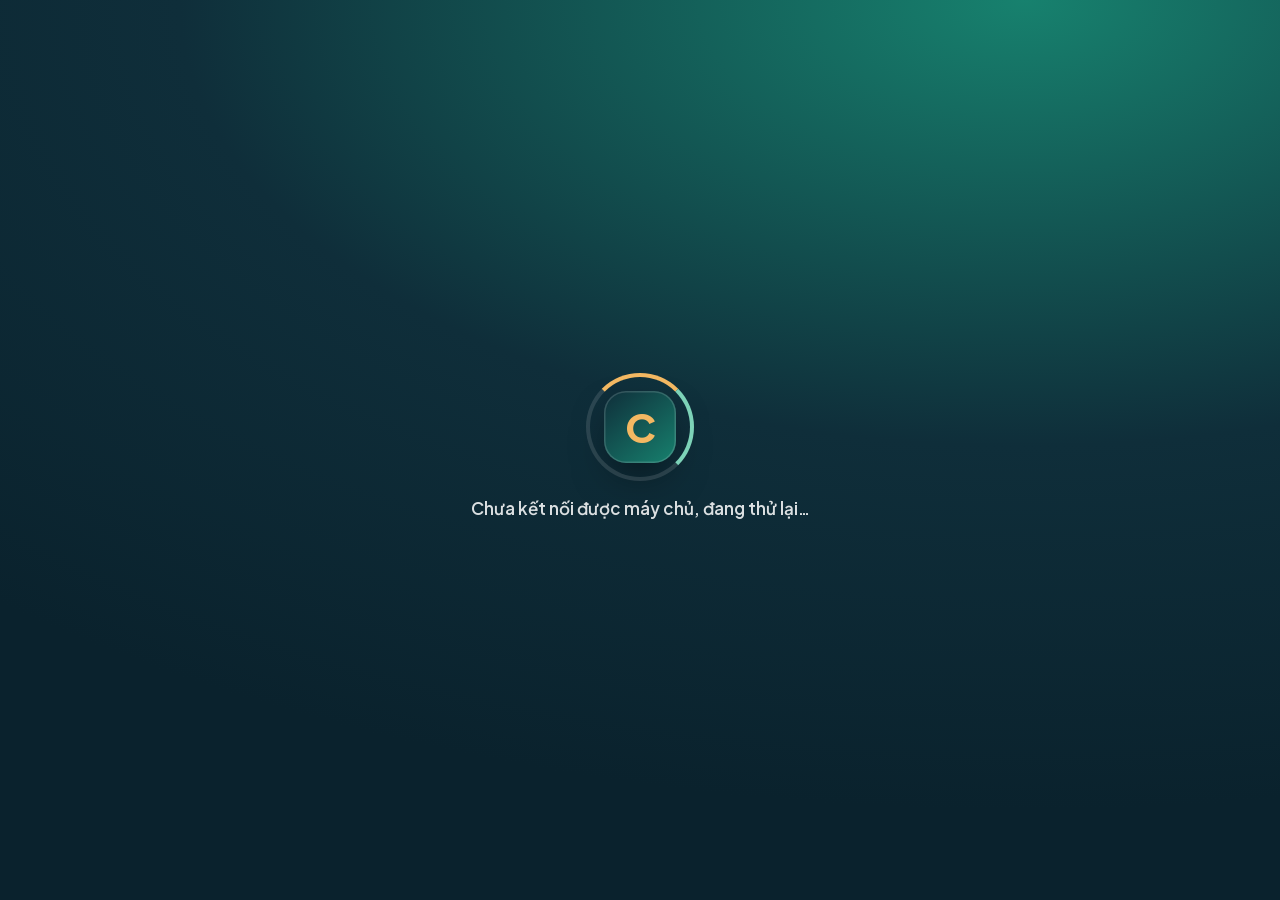
==== commit 76d509ae: "Full project: multi-room web, tag score display, gateway, hardware, docs, tests" ====
--- a/web/index.html
+++ b/web/index.html
@@ -3,62 +3,282 @@
 <head>
   <meta charset="utf-8">
   <meta name="viewport" content="width=device-width,initial-scale=1">
-  <meta name="theme-color" content="#142b3e">
-  <title>Classroom Clicker · Bảng điều khiển</title>
-  <link rel="stylesheet" href="style.css?v=20261001-gateway">
+  <meta name="theme-color" content="#0F2E3A">
+  <title>Clicker · Bảng điều khiển</title>
+  <link rel="icon" href="landing/favicon.ico" sizes="any">
+  <link rel="icon" type="image/png" sizes="32x32" href="landing/favicon-32.png">
+  <link rel="apple-touch-icon" href="landing/apple-touch-icon.png">
+  <script>try{const t=localStorage.getItem('clicker-theme')||'light';document.documentElement.dataset.theme=t==='system'?(matchMedia('(prefers-color-scheme: dark)').matches?'dark':'light'):t}catch{}</script>
+  <link rel="stylesheet" href="style.css?v=20261013-1">
+  <link rel="stylesheet" href="theme.css?v=34">
+  <link rel="stylesheet" href="landing/assistant.css?v=2">
+  <script src="landing/i18n.js?v=8" defer></script>
+  <script src="dash-i18n.js?v=19" defer></script>
   <script src="vendor/xlsx.full.min.js" defer></script>
-  <script src="gateway.js?v=20261006-reconnect3" defer></script>
-  <script src="app.js?v=20261006-reconnect3" defer></script>
+  <script src="ai-quiz.js?v=2" defer></script>
+  <script src="library.js?v=1" defer></script>
+  <script src="exam-editor.js?v=4" defer></script>
+  <script src="gateway.js?v=2" defer></script>
+  <script src="app.js?v=20261013-2" defer></script>
+    <script src="account.js?v=3" defer></script>
+  <script src="admin.js?v=8" defer></script>
+  <script src="dash-fx.js?v=3" defer></script>
+  <script src="landing/assistant.js?v=5" defer></script>
 </head>
 <body data-mode="wifi">
+  <div id="net-wait" class="net-wait on" role="status" aria-live="polite"><div class="nw-logo" aria-hidden="true"><span class="nw-ring"></span><i>C</i></div><p id="net-wait-text">Đang tải Clicker…</p></div>
   <div class="app-shell">
-    <aside class="sidebar" aria-label="Điều hướng">
-      <a class="brand" href="#overview"><span class="brand-mark" aria-hidden="true">C<span>•</span></span><span><strong>Classroom</strong><small>CLICKER SYSTEM</small></span></a>
-      <p class="nav-label">KHÔNG GIAN GIÁO VIÊN</p>
-      <nav class="side-nav" aria-label="Các bước buổi kiểm tra">
-        <a href="#overview" class="active"><span class="nav-icon">⌂</span> Tổng quan</a>
-        <a href="#connection"><span class="nav-icon">⌁</span> Kết nối thiết bị</a>
-        <a href="#config"><span class="nav-icon">⚙</span> Cấu hình Wi-Fi</a>
-        <a href="#prepare"><span class="nav-icon">▤</span> Chuẩn bị dữ liệu</a>
-        <a href="#room"><span class="nav-icon">▣</span> Phòng kiểm tra</a>
-        <a href="#live"><span class="nav-icon">◉</span> Câu hỏi trực tiếp</a>
-        <a href="#analysis-section"><span class="nav-icon">◇</span> Phân tích câu hỏi</a>
-        <a href="#results-section"><span class="nav-icon">▥</span> Bảng kết quả</a>
-      </nav>
-      <div class="sidebar-footer"><span class="pulse-dot"></span> <span id="footer-mode">Chế độ Wi-Fi</span> <small id="footer-detail">Thiết bị đang kết nối</small></div>
-    </aside>
+    <!-- Left menu (a top bar on phones). The links keep the class "side-nav": app.js routes views through it. -->
+    <header class="appbar" aria-label="Clicker">
+      <div class="ab-in">
+        <a class="ab-brand" href="#overview"><i>C</i><b>Clicker</b></a>
+        <nav class="side-nav tabs-nav" aria-label="Các mục của bảng điều khiển">
+          <a href="#overview" class="active"><svg viewBox="0 0 24 24"><path d="M3 11l9-7 9 7v9a1 1 0 0 1-1 1h-5v-6H9v6H4a1 1 0 0 1-1-1z"/></svg><span>Tổng quan</span></a>
+          <a href="#setup" data-steps="classes prepare room"><svg viewBox="0 0 24 24"><path d="M9 4h10M9 12h10M9 20h10"/><circle cx="4.5" cy="4" r="1.5"/><circle cx="4.5" cy="12" r="1.5"/><circle cx="4.5" cy="20" r="1.5"/></svg><span>Chuẩn bị</span><em id="join-badge" class="nav-badge" hidden>0</em></a>
+          <a href="#live"><svg viewBox="0 0 24 24"><rect x="2" y="4" width="20" height="13" rx="2"/><path d="M8 21h8M12 17v4"/></svg><span>Trực tiếp</span></a>
+          <a href="#analysis-section"><svg viewBox="0 0 24 24"><path d="M3 3v18h18"/><path d="M7 15l4-5 3 3 5-7"/></svg><span>Phân tích</span></a>
+          <a href="#results-section"><svg viewBox="0 0 24 24"><rect x="3" y="3" width="18" height="18" rx="2"/><path d="M3 9h18M9 21V9"/></svg><span>Kết quả</span></a>
+          <a href="#connection"><svg viewBox="0 0 24 24"><path d="M5 12.5a10 10 0 0 1 14 0M8.5 16a5 5 0 0 1 7 0"/><circle cx="12" cy="19.5" r="1"/></svg><span>Thiết bị</span></a>
+          <a href="#admin-section" id="nav-admin" class="nav-admin" hidden><svg viewBox="0 0 24 24"><path d="M12 2l8 3v6c0 5-3.4 9.4-8 11-4.6-1.6-8-6-8-11V5z"/><path d="M9 12l2 2 4-4"/></svg><span>Quản trị</span></a>
+        </nav>
+        <div class="side-foot">
+          <span class="mode-chip" title="Chế độ kết nối thiết bị"><span class="pulse-dot"></span><span id="footer-mode">Chế độ Wi-Fi</span><small id="footer-detail">Thiết bị đang kết nối</small></span>
+        </div>
+      </div>
+    </header>
     <div class="page-shell">
-      <header class="topbar"><div><span class="crumb">SMART CLASSROOM <span>/</span> BẢNG ĐIỀU KHIỂN</span><h1>Không gian kiểm tra</h1></div><div class="topbar-actions"><div id="mode-switch" class="mode-switch" role="radiogroup" aria-label="Chế độ kết nối thiết bị" hidden><span class="mode-thumb" aria-hidden="true"></span><button type="button" role="radio" data-mode="wifi" aria-checked="true"><span class="mode-icon wifi-icon" aria-hidden="true"><i></i><i></i><i></i></span><span><strong>Wi-Fi</strong><small>ESP32 / điện thoại</small></span></button><button type="button" role="radio" data-mode="ble" aria-checked="false"><span class="mode-icon ble-icon" aria-hidden="true">ᛒ</span><span><strong>BLE</strong><small>nRF52840</small></span></button></div><span class="teacher-chip"><span>GV</span> <span id="teacher-name">Giảng viên</span></span><button id="logout" class="text-button" hidden>Đăng xuất</button></div></header>
+      <!-- app.js writes the current tab name into the h1. -->
+      <header class="topbar"><h1>Tổng quan</h1>
+        <div class="topbar-actions">
+          <div id="mode-switch" class="mode-switch" role="radiogroup" aria-label="Chế độ kết nối thiết bị" hidden><span class="mode-thumb" aria-hidden="true"></span><button type="button" role="radio" data-mode="wifi" aria-checked="true"><span class="mode-icon wifi-icon" aria-hidden="true"><i></i><i></i><i></i></span><span><strong>Wi-Fi</strong><small>Điện thoại / laptop</small></span></button><button type="button" role="radio" data-mode="ble" aria-checked="false"><span class="mode-icon ble-icon" aria-hidden="true">ᛒ</span><span><strong>BLE</strong><small>nRF52840</small></span></button></div>
+          <div class="bell" id="bell" hidden><button type="button" id="bell-btn" class="bell-btn" aria-label="Thông báo" aria-haspopup="true"><svg viewBox="0 0 24 24"><path d="M18 8a6 6 0 0 0-12 0c0 7-3 9-3 9h18s-3-2-3-9"/><path d="M13.7 21a2 2 0 0 1-3.4 0"/></svg><em id="bell-count" hidden>0</em></button>
+            <div class="bell-panel" id="bell-panel" hidden><div class="bell-head"><b>Thông báo</b><small id="bell-sub"></small></div><div id="bell-list" class="bell-list"></div></div></div>
+          <div class="lang" data-lang-menu></div>
+          <div class="acct" id="acct">
+            <button type="button" id="acct-btn" class="acct-btn" aria-haspopup="true" aria-expanded="false"><img id="acct-avatar" class="acct-av" alt=""><span id="teacher-name" class="acct-name">Giảng viên</span><svg viewBox="0 0 20 20" aria-hidden="true"><path d="M5 8l5 5 5-5"/></svg></button>
+            <div id="acct-menu" class="acct-menu" hidden>
+              <div class="acct-card"><img id="acct-avatar-big" class="acct-av big" alt=""><div><b id="acct-full">Giảng viên</b><small id="acct-meta"></small></div></div>
+              <button type="button" id="acct-profile"><svg viewBox="0 0 24 24"><circle cx="12" cy="8" r="4"/><path d="M4 21a8 8 0 0 1 16 0"/></svg>Hồ sơ của bạn</button>
+              <button type="button" id="acct-settings"><svg viewBox="0 0 24 24"><circle cx="12" cy="12" r="3"/><path d="M19.4 15a1.7 1.7 0 0 0 .3 1.8l.1.1a2 2 0 1 1-2.8 2.8l-.1-.1a1.7 1.7 0 0 0-1.8-.3 1.7 1.7 0 0 0-1 1.5V21a2 2 0 1 1-4 0v-.1a1.7 1.7 0 0 0-1.1-1.5 1.7 1.7 0 0 0-1.8.3l-.1.1a2 2 0 1 1-2.8-2.8l.1-.1a1.7 1.7 0 0 0 .3-1.8 1.7 1.7 0 0 0-1.5-1H3a2 2 0 1 1 0-4h.1a1.7 1.7 0 0 0 1.5-1.1 1.7 1.7 0 0 0-.3-1.8l-.1-.1a2 2 0 1 1 2.8-2.8l.1.1a1.7 1.7 0 0 0 1.8.3H9a1.7 1.7 0 0 0 1-1.5V3a2 2 0 1 1 4 0v.1a1.7 1.7 0 0 0 1 1.5 1.7 1.7 0 0 0 1.8-.3l.1-.1a2 2 0 1 1 2.8 2.8l-.1.1a1.7 1.7 0 0 0-.3 1.8V9a1.7 1.7 0 0 0 1.5 1H21a2 2 0 1 1 0 4h-.1a1.7 1.7 0 0 0-1.5 1z"/></svg>Cài đặt</button>
+              <button id="logout" class="acct-out" hidden><svg viewBox="0 0 24 24"><path d="M9 21H5a2 2 0 0 1-2-2V5a2 2 0 0 1 2-2h4M16 17l5-5-5-5M21 12H9"/></svg>Đăng xuất</button>
+            </div>
+          </div>
+        </div>
+      </header>
       <main>
-        <p id="notice" class="notice" role="status" aria-live="polite">Đang kết nối…</p>
-        <section id="login-panel" class="login-panel" hidden><div class="login-visual"><span class="eyebrow">BẮT ĐẦU BUỔI HỌC</span><h2 class="login-slogan"><span class="slogan-line"><b>Mỗi lượt bấm,</b> một phản hồi.</span><span class="slogan-line accent"><b>Mỗi phản hồi,</b> một kết nối.</span></h2><div class="slogan-keys" aria-hidden="true"><span>A</span><span>B</span><span>C</span><span>D</span></div></div><form id="teacher-login" class="login-form"><span class="eyebrow">DÀNH CHO GIẢNG VIÊN</span><h2 id="auth-title">Chào mừng trở lại</h2><label>Tên đăng nhập<input id="username" type="text" autocomplete="username" maxlength="80" required placeholder="Tên do bạn chọn"></label><label>Mật khẩu 8 số<input id="password" type="password" inputmode="numeric" pattern="[0-9]{8}" minlength="8" maxlength="8" autocomplete="current-password" required placeholder="8 chữ số"></label><button id="auth-submit" class="primary wide">Đăng nhập</button><button id="toggle-register" type="button" class="text-button">Chưa có tài khoản? Đăng ký</button></form></section>
+        <p id="notice" class="notice show" role="status" aria-live="polite">Đang kết nối…</p>
+        <div id="view-banner" class="view-banner" hidden><span>👁 Đang xem dữ liệu của <b id="view-name"></b> · chỉ đọc, không sửa được</span><button type="button" id="view-stop" class="light-button">Thoát chế độ xem</button></div>
         <div id="workspace" hidden>
-          <section id="overview" class="hero section-anchor" data-view="overview"><div class="hero-copy"><span class="hero-kicker"><span class="pulse-dot"></span> DẠY HỌC TƯƠNG TÁC, DỮ LIỆU RÕ RÀNG</span><h2>Tổ chức kiểm tra.<br><em>Hiểu cả lớp theo thời gian thực.</em></h2><p>Mỗi buổi kiểm tra có danh sách sinh viên, bộ đề và kết quả riêng. Bắt đầu bằng cách chuẩn bị dữ liệu bên dưới.</p><a class="hero-link" href="#prepare">Chuẩn bị buổi kiểm tra <span aria-hidden="true">↗</span></a></div><div class="hero-ornament" aria-hidden="true"><div class="orbit orbit-one"></div><div class="orbit orbit-two"></div><div class="orbit-core">A<span>B</span><span>C</span><span>D</span></div></div></section>
+          <section id="overview" class="hero section-anchor" data-view="overview"><div class="hero-copy"><span class="hero-kicker"><span class="pulse-dot"></span> LỚP HỌC TƯƠNG TÁC · KẾT QUẢ TỨC THÌ</span><h2 id="hero-hello">Học vui hơn,<br><em>kiểm tra thông minh hơn.</em></h2><p>Soạn đề một lần, cả lớp trả lời bằng điện thoại hoặc máy bấm, điểm hiện ngay.</p><a class="hero-link" href="#setup">Chuẩn bị buổi kiểm tra <span aria-hidden="true">↗</span></a></div>
+            <div class="hero-art" aria-hidden="true">
+              <svg viewBox="0 0 340 260">
+                <defs><linearGradient id="hg-screen" x1="0" y1="0" x2="1" y2="1"><stop offset="0" stop-color="#ffffff"/><stop offset="1" stop-color="#E4F5ED"/></linearGradient></defs>
+                <rect x="70" y="30" width="200" height="132" rx="14" fill="url(#hg-screen)"/>
+                <rect x="70" y="30" width="200" height="22" rx="11" fill="#0F2E3A" opacity=".9"/><circle cx="86" cy="41" r="4" fill="#F3B862"/><text x="98" y="45" font-size="10" font-weight="800" fill="#7DD3B8">Q3 · CẢ LỚP</text>
+                <g class="ha-bars"><rect class="b1" x="92" y="70" width="14" height="70" rx="4" fill="#7DD3B8"/><rect class="b2" x="122" y="70" width="14" height="70" rx="4" fill="#7DD3B8"/><rect class="b3" x="152" y="70" width="14" height="70" rx="4" fill="#17816E"/><rect class="b4" x="182" y="70" width="14" height="70" rx="4" fill="#7DD3B8"/></g>
+                <g font-size="9" font-weight="800" fill="#0F2E3A"><text x="96" y="152">A</text><text x="126" y="152">B</text><text x="156" y="152">C</text><text x="186" y="152">D</text></g>
+                <g class="ha-score"><rect x="208" y="72" width="50" height="40" rx="10" fill="#F3B862"/><text x="233" y="90" text-anchor="middle" font-size="13" font-weight="800" fill="#0A222D">72%</text><text x="233" y="104" text-anchor="middle" font-size="7.5" font-weight="700" fill="#0A222D">ĐÚNG</text></g>
+                <rect x="160" y="162" width="20" height="18" fill="#CAEBE4" opacity=".5"/>
+                <g class="ha-phone p1"><rect x="18" y="160" width="46" height="78" rx="10" fill="#0F2E3A"/><rect x="24" y="170" width="34" height="56" rx="6" fill="#17816E"/><text x="41" y="204" text-anchor="middle" font-size="18" font-weight="800" fill="#fff">C</text></g>
+                <g class="ha-phone p2"><rect x="276" y="150" width="46" height="78" rx="10" fill="#0F2E3A"/><rect x="282" y="160" width="34" height="56" rx="6" fill="#2F6FB0"/><text x="299" y="194" text-anchor="middle" font-size="18" font-weight="800" fill="#fff">A</text></g>
+                <g class="ha-tag"><rect x="134" y="196" width="72" height="54" rx="12" fill="#E6EAE8" stroke="#1F6F78" stroke-width="3"/><rect x="152" y="204" width="36" height="16" rx="3" fill="#3d0b11"/><text x="170" y="216" text-anchor="middle" font-size="11" font-weight="800" fill="#ff3b3b">C=</text><g fill="#2F3539"><rect x="146" y="226" width="12" height="8" rx="2"/><rect x="164" y="226" width="12" height="8" rx="2"/><rect x="182" y="226" width="12" height="8" rx="2"/></g></g>
+                <g class="ha-dots"><circle class="d1" cx="64" cy="180" r="5" fill="#F3B862"/><circle class="d2" cx="276" cy="170" r="5" fill="#7DD3B8"/><circle class="d3" cx="170" cy="196" r="5" fill="#F3B862"/></g>
+              </svg>
+            </div></section>
+          <article class="card recent-card" data-view="overview"><div class="card-title"><div><span class="eyebrow">GẦN ĐÂY</span><h3>Buổi kiểm tra gần đây</h3></div><a class="sample-link" href="#room">Tất cả buổi →</a></div><div id="recent-sessions" class="recent-list"></div></article>
           <div class="metric-grid" data-view="overview" aria-label="Tổng quan hệ thống"><div class="metric"><span class="metric-icon blue">▤</span><div><small>LỚP ĐÃ NHẬP</small><strong id="total-classes">0</strong><span>Danh sách sẵn sàng</span></div></div><div class="metric"><span class="metric-icon teal">◇</span><div><small>BỘ ĐỀ</small><strong id="total-exams">0</strong><span>Có thể dùng lại</span></div></div><div class="metric"><span class="metric-icon gold">◉</span><div><small>THIẾT BỊ ONLINE</small><strong id="total-devices">0</strong><span id="device-kind">ESP32 & điện thoại</span></div></div></div>
-          <section id="connection" class="section-anchor" data-view="connection"><div class="section-head"><div><span class="step-label">THIẾT BỊ</span><h2>Kết nối thiết bị</h2><p>Trạng thái thiết bị theo chế độ đang chọn.</p></div></div><div class="card connection-card"><div class="radio-visual" aria-hidden="true"><span class="wave"></span><span class="wave"></span><span class="wave"></span><span id="radio-core" class="radio-core">Wi-Fi</span></div><div class="connection-body"><span class="eyebrow">CHẾ ĐỘ <span id="conn-mode-label">WI-FI</span></span><div class="conn-stats"><div><small id="bridge-label">BLE bridge</small><strong id="bridge-state">—</strong></div><div><small>Student Tag online</small><strong id="tag-count">0</strong></div><div><small>ESP32 / điện thoại</small><strong id="wifi-count">0</strong></div></div></div></div></section>
-          <section id="config" class="section-anchor" data-view="config"><div class="section-head"><div><span class="step-label">THIẾT BỊ</span><h2 id="config-title">Cấu hình Wi-Fi ESP32</h2><p id="config-description">Một lần gửi cho mọi ESP32 đang chờ cấu hình.</p></div></div><article id="wifi-config-card" class="card wifi-config-card"><div class="card-title"><div><span class="eyebrow">SMARTCONFIG</span><h3>Gửi Wi-Fi cho thiết bị</h3></div><span id="wifi-config-state" class="state-badge">Sẵn sàng</span></div><p class="hint">Laptop phải đang vào đúng Wi-Fi 2,4 GHz cần cấp cho ESP32. Giữ nút OK trên từng ESP32 5 giây đến khi OLED hiện “Waiting for website”, rồi nhập mật khẩu và bấm Gửi. Quá trình phát mất khoảng 30 giây. Cách này cần laptop chạy web và ESP32 cùng một Wi-Fi; ở xa server thì giữ BACK 5 giây để dùng Wi-Fi cài đặt của ESP32 (xem hướng dẫn sử dụng).</p><p id="wifi-detected" class="hint">Đang đọc mạng của laptop…</p><form id="wifi-config-form"><label>Tên Wi-Fi (SSID)<input id="wifi-ssid" type="text" maxlength="32" required autocomplete="off" placeholder="Tên hotspot điện thoại"></label><label>Mật khẩu Wi-Fi<input id="wifi-password" type="password" minlength="8" maxlength="63" required autocomplete="off" placeholder="Mật khẩu hotspot"></label><details><summary>Nâng cao</summary><label>BSSID của hotspot<input id="wifi-bssid" type="text" maxlength="17" required placeholder="AA:BB:CC:DD:EE:FF"></label><label>IP Wi-Fi của laptop<input id="wifi-server-ip" type="text" inputmode="decimal" placeholder="Tự nhận"></label><p class="hint">Hai ô này được tự điền. Chỉ sửa khi laptop không đọc được Wi-Fi (chạy <code>iwgetid -a -r</code> để xem BSSID). ESP32 còn tự tìm lại laptop qua tên clicker.local nếu IP laptop đổi.</p></details><button class="primary">Gửi cấu hình</button></form><p id="wifi-config-result" class="hint" role="status" aria-live="polite"></p></article><article id="gateway-config-card" class="card wifi-config-card" hidden><div class="card-title"><div><span class="eyebrow">USB · BLE</span><h3>Gateway nRF52840</h3></div><span id="gateway-state" class="state-badge" role="status">Chưa kết nối</span></div><p class="hint">Cắm Gateway vào USB của laptop. Lần đầu bấm kết nối và chọn cổng; những lần sau trang web tự kết nối lại.</p><button id="connect-gateway" type="button" class="primary">Kết nối Gateway</button><p id="gateway-detail" class="hint" role="status" aria-live="polite">Chưa kết nối.</p></article></section>
-          <section id="prepare" class="section-anchor" data-view="prepare"><div class="section-head"><div><span class="step-label">BƯỚC 01 · CHUẨN BỊ</span><h2>Chuẩn bị dữ liệu kiểm tra</h2><p>Nhập danh sách lớp và bộ câu hỏi. Hệ thống kiểm tra file trước khi lưu vào database.</p></div><span class="section-symbol" aria-hidden="true">01</span></div>
-            <div class="prepare-grid">
-              <article class="card import-card"><div class="card-icon blue">▤</div><div class="card-title"><div><span class="eyebrow">DANH SÁCH SINH VIÊN</span><h3>Ai sẽ tham gia?</h3></div><span id="roster-ready" class="mini-state">Chưa có dữ liệu</span></div><p>Nhập file có cột STT, MSSV, Họ tên và Lớp. Sinh viên sẽ đăng nhập bằng MSSV trên thiết bị.</p><form id="student-import"><label class="file-label">File CSV hoặc Excel<input id="students-file" type="file" accept=".csv,.xlsx,.xls" required></label><p class="hint">Định dạng cột MSSV là Text để giữ số 0 đầu.</p><button class="primary">Nhập sinh viên <span aria-hidden="true">↗</span></button></form><a class="sample-link" href="examples/students.csv" download>Tải danh sách mẫu ↓</a></article>
-              <article class="card import-card"><div class="card-icon teal">◇</div><div class="card-title"><div><span class="eyebrow">NGÂN HÀNG CÂU HỎI</span><h3>Kiểm tra nội dung gì?</h3></div><span id="exam-ready" class="mini-state">Chưa có dữ liệu</span></div><p>File TXT gồm câu hỏi A/B/C/D và đáp án đúng. Bộ đề được lưu để chọn cho từng buổi kiểm tra.</p><form id="exam-import"><label>Tên bộ đề<input id="exam-title" required maxlength="120" placeholder="Ví dụ: Kiểm tra chương Điện học"></label><label class="file-label">File đề TXT<input id="exam-file" type="file" accept=".txt" required></label><button class="primary">Nhập bộ đề <span aria-hidden="true">↗</span></button></form><a class="sample-link" href="examples/exam.txt" download>Tải đề mẫu ↓</a></article>
-            </div>
-            <div class="manage-grid"><article class="card"><span class="eyebrow">QUẢN LÝ LỚP</span><h3>Danh sách đã import</h3><div id="manage-classes" class="manage-list"></div><h3 id="students-heading">Chọn lớp để xem sinh viên</h3><div id="manage-students" class="manage-list">Chọn một lớp ở danh sách trên.</div></article><article class="card"><span class="eyebrow">QUẢN LÝ BỘ ĐỀ</span><h3>Bộ câu hỏi đã import</h3><div id="manage-exams" class="manage-list"></div></article></div>
-          </section>
-          <section id="room" class="section-anchor" data-view="room"><div class="section-head"><div><span class="step-label">BƯỚC 02 · TẠO PHÒNG</span><h2>Một phòng cho mỗi lần kiểm tra</h2><p>Chọn lớp và bộ đề; danh sách sinh viên được gắn vào phòng ngay khi tạo. Phòng tự kết thúc khi bạn <b>đăng xuất</b> hoặc sau <b>30 phút không thao tác</b>, để trả thiết bị cho lớp khác.</p></div><span class="section-symbol" aria-hidden="true">02</span></div>
-            <div class="room-grid"><article class="card create-card"><div class="card-title"><div><span class="eyebrow">TẠO BUỔI MỚI</span><h3>Thiết lập phòng kiểm tra</h3></div></div><form id="session-create"><label>Tên buổi kiểm tra<input id="session-title" required maxlength="120" placeholder="Ví dụ: Kiểm tra giữa kỳ · Lớp 12A1"></label><div class="form-pair"><div class="field"><label for="class-select">Chọn lớp</label><div class="select-wrap"><select id="class-select" required></select><button type="button" class="clear-select" data-clear="class-select" aria-label="Bỏ chọn lớp">×</button></div></div><div class="field"><label for="exam-select">Chọn bộ đề</label><div class="select-wrap"><select id="exam-select" required></select><button type="button" class="clear-select" data-clear="exam-select" aria-label="Bỏ chọn bộ đề">×</button></div></div></div><label>Giây mỗi câu (AUTO)<input id="auto-seconds" type="number" value="30" min="1" max="3600" step="1" required></label><button class="primary">Tạo session <span aria-hidden="true">↗</span></button></form></article>
-            <article class="card room-card"><div class="card-title"><div><span class="eyebrow">PHÒNG ĐANG XEM</span><h3 id="room-title">Chưa chọn phòng</h3></div><span id="room-badge" class="state-badge">Chờ thiết lập</span></div><div class="field"><label for="session-select">Buổi kiểm tra đã tạo</label><div class="select-wrap"><select id="session-select"></select><button type="button" class="clear-select" data-clear="session-select" aria-label="Bỏ chọn session">×</button></div></div><p id="session-status" class="hint">Chưa chọn buổi học.</p><div class="room-quick"><span class="room-quick-icon">⌁</span><div><strong>Đã kết nối</strong><span id="device-status">Thiết bị online: 0</span></div></div><div class="actions"><button id="open-login" class="primary">Mở đăng nhập</button></div></article></div>
-            <article class="card participants-card"><div class="card-title"><div><span class="eyebrow">SINH VIÊN TRONG PHÒNG</span><h3>Ai đã vào phòng?</h3></div><span id="participant-count" class="state-badge">0/0</span></div><p class="hint"><span class="legend joined">●</span> Đã vào phòng · <span class="legend absent">●</span> Chưa vào. Cột thiết bị cho biết ESP32, nRF hay điện thoại.</p><div id="participants" class="participants">Chưa chọn phòng.</div></article>
+          <div class="quick-grid" data-view="overview">
+            <a class="quick" href="#setup"><span class="q-ic">1</span><b>Lớp & bộ đề</b><small>Nhập lớp, soạn câu hỏi</small></a>
+            <a class="quick" href="#room"><span class="q-ic">2</span><b>Phòng</b><small>Tạo buổi kiểm tra, mở đăng nhập</small></a>
+            <a class="quick" href="#live"><span class="q-ic">3</span><b>Trực tiếp</b><small>Chiếu câu hỏi, xem cả lớp trả lời</small></a>
+            <a class="quick" href="#results-section"><span class="q-ic">4</span><b>Kết quả</b><small>Bảng điểm, xuất Excel</small></a>
+          </div>
+
+          <section id="connection" class="section-anchor" data-view="connection">
+            <div class="card connection-card" data-devpane="state"><div class="radio-visual" aria-hidden="true"><span class="wave"></span><span class="wave"></span><span class="wave"></span><span id="radio-core" class="radio-core">Wi-Fi</span></div><div class="connection-body"><span class="eyebrow">CHẾ ĐỘ <span id="conn-mode-label">WI-FI</span></span><div class="conn-stats"><div><small>Gateway USB</small><strong id="bridge-state">—</strong></div><div><small>Student Tag online</small><strong id="tag-count">0</strong></div><div><small>Điện thoại / laptop</small><strong id="wifi-count">0</strong></div></div></div></div>
+            <article id="gw-card" class="card gw-card" data-devpane="state" data-phase="off">
+              <div class="card-title"><div><span class="eyebrow">USB · BLE · nRF52840</span><h3>Gateway USB cho Student Tag</h3></div><span id="gw-badge" class="state-badge" role="status">Chưa kết nối</span></div>
+              <div class="gw-body">
+                <div class="gw-plug" aria-hidden="true"><span class="gw-laptop"></span><span class="gw-cable"></span><span class="gw-dongle"><i></i></span><span class="gw-waves"><b></b><b></b><b></b></span></div>
+                <div class="gw-main">
+                  <ol class="gw-steps"><li>Cắm Gateway vào cổng USB của máy tính đang mở trang này.</li><li>Bấm Kết nối Gateway, chọn cổng nRF52840 rồi bấm Kết nối (chỉ lần đầu; lần sau tự kết nối).</li><li>Giữ tab Clicker này mở trong suốt buổi học. Chuyển sang tab khác vẫn được, nhưng đừng đóng tab này.</li></ol>
+                  <div class="gw-stats"><div><small>Gateway</small><strong id="gw-uid">—</strong></div><div><small>Tag đang nghe thấy</small><strong id="gw-tags">0</strong></div><div><small>Đã chuyển lên máy chủ</small><strong id="gw-relayed">0</strong></div></div>
+                  <div class="gw-actions"><button id="gw-connect" type="button" class="primary">Kết nối Gateway</button><button id="gw-disconnect" type="button" class="ghost" hidden>Ngắt kết nối</button></div>
+                  <p id="gw-detail" class="hint" role="status" aria-live="polite">Chưa kết nối.</p>
+                  <p id="gw-unsupported" class="gw-warn" hidden>Trình duyệt này chưa hỗ trợ Gateway USB. Hãy mở Clicker bằng Chrome hoặc Edge trên máy tính (Windows, macOS, Linux). Điện thoại, Safari và Firefox chưa dùng được.</p>
+                </div>
+              </div>
+            </article></section>
+          
+
+          <nav class="stepper" data-view="classes prepare room" aria-label="Các bước chuẩn bị"><a href="#classes" class="step"><span class="step-n">1</span><span class="step-t"><b>Lớp học</b><small id="step-classes">—</small></span></a><i class="step-line" aria-hidden="true"></i><a href="#prepare" class="step"><span class="step-n">2</span><span class="step-t"><b>Bộ đề</b><small id="step-sets">—</small></span></a><i class="step-line" aria-hidden="true"></i><a href="#room" class="step"><span class="step-n">3</span><span class="step-t"><b>Phòng</b><small id="step-room">—</small></span></a></nav>
+          <section id="classes" class="section-anchor" data-view="classes">
+            <div class="lib-grid">
+              <article class="card lib-add"><div class="card-title"><h3>Thêm lớp</h3><span id="roster-ready" class="mini-state">Chưa có dữ liệu</span></div>
+                <div class="seg" role="tablist" aria-label="Cách tạo lớp"><button type="button" role="tab" data-seg="file" aria-selected="true">Từ file</button><button type="button" role="tab" data-seg="open" aria-selected="false">Tự đăng ký</button></div>
+                <div data-segpane="file"><form id="student-import"><label class="file-label">File CSV hoặc Excel<input id="students-file" type="file" accept=".csv,.xlsx,.xls" required></label><button class="primary">Nhập sinh viên <span aria-hidden="true">↗</span></button></form><a class="sample-link" href="examples/students.csv" download>Tải file mẫu ↓</a></div>
+                <div data-segpane="open" hidden><form id="open-class-form"><label>Tên lớp<input id="open-class-name" maxlength="60" required placeholder="Ví dụ: Lớp 11A3"></label><button class="primary">＋ Tạo lớp tự đăng ký</button></form></div>
+              </article>
+              <article class="card lib-list"><div class="card-title"><h3>Lớp của bạn</h3></div><div id="manage-classes" class="manage-list"></div><h3 id="students-heading">Chọn lớp để xem sinh viên</h3><div id="manage-students" class="manage-list">Chọn một lớp ở danh sách trên.</div></article>
+            </div>
+          </section>
+          <section id="prepare" class="section-anchor" data-view="prepare">
+            <div class="lib-grid">
+              <article class="card lib-add"><div class="card-title"><h3>Thêm câu hỏi</h3><span id="exam-ready" class="mini-state">Chưa có dữ liệu</span></div>
+                <div class="seg seg-icons" role="tablist" aria-label="Cách thêm câu hỏi"><button type="button" role="tab" data-seg="x-file" aria-selected="true"><svg viewBox="0 0 24 24"><path d="M14 3H6a2 2 0 0 0-2 2v14a2 2 0 0 0 2 2h12a2 2 0 0 0 2-2V9z"/><path d="M14 3v6h6M8 13h8M8 17h5"/></svg>File / Excel</button><button type="button" role="tab" data-seg="x-hand" aria-selected="false"><svg viewBox="0 0 24 24"><path d="M12 20h9M16.5 3.5a2.1 2.1 0 0 1 3 3L7 19l-4 1 1-4z"/></svg>Soạn tay</button><button type="button" role="tab" data-seg="x-ai" aria-selected="false"><svg viewBox="0 0 24 24"><path d="M12 3l1.8 5.2L19 10l-5.2 1.8L12 17l-1.8-5.2L5 10l5.2-1.8zM19 15l.8 2.2L22 18l-2.2.8L19 21l-.8-2.2L16 18l2.2-.8z"/></svg>Tạo bằng AI</button></div>
+                <div data-segpane="x-file"><form id="exam-import" novalidate><label>Lưu vào<select id="exam-target"><option value="">＋ Bộ đề mới</option></select></label><label id="exam-title-row">Tên bộ đề mới<input id="exam-title" maxlength="120" placeholder="Ví dụ: Kiểm tra chương Điện học"></label><label class="file-label">File đề: Excel, CSV hoặc TXT<input id="exam-file" type="file" accept=".xlsx,.xls,.csv,.txt"></label><details id="exam-paste-box" class="paste-box"><summary>Hoặc dán từ Excel</summary><textarea id="exam-paste" rows="5" placeholder="Chọn các ô trong Excel (Câu hỏi, A, B, C, D, Đáp án), Ctrl+C rồi dán vào đây"></textarea></details><div class="actions"><button class="primary" id="exam-check">Kiểm tra &amp; xem trước</button><button type="button" id="exam-save" class="secondary" disabled>Lưu bộ đề</button></div></form><div class="sample-links"><a class="sample-link" id="exam-template" href="#">Tải mẫu Excel ↓</a><a class="sample-link" href="examples/exam.txt" download>Tải đề mẫu TXT ↓</a></div></div>
+                <div data-segpane="x-hand" hidden>
+                  <form id="hand-form" class="hand-form" novalidate>
+                    <div class="form-pair"><label>Lưu vào<select id="hand-target"><option value="">＋ Bộ đề mới</option></select></label><label id="hand-title-row">Tên bộ đề<input id="hand-title" maxlength="120" placeholder="Ví dụ: Kiểm tra chương 1"></label></div>
+                    <label>Câu hỏi<textarea id="hand-q" rows="2" maxlength="8000" placeholder="Nhập câu hỏi"></textarea></label>
+                    <div class="hand-opts" role="radiogroup" aria-label="Đáp án đúng"><label class="hand-opt"><input type="radio" name="hand-key" value="A" checked aria-label="A đúng"><b>A</b><input id="hand-A" maxlength="8000" placeholder="Lựa chọn A"></label><label class="hand-opt"><input type="radio" name="hand-key" value="B" aria-label="B đúng"><b>B</b><input id="hand-B" maxlength="8000" placeholder="Lựa chọn B"></label><label class="hand-opt"><input type="radio" name="hand-key" value="C" aria-label="C đúng"><b>C</b><input id="hand-C" maxlength="8000" placeholder="Lựa chọn C"></label><label class="hand-opt"><input type="radio" name="hand-key" value="D" aria-label="D đúng"><b>D</b><input id="hand-D" maxlength="8000" placeholder="Lựa chọn D"></label></div>
+                    <div class="actions"><button class="primary" id="hand-save">Lưu câu hỏi</button><span id="hand-count" class="hint"></span></div>
+                  </form>
+                </div>
+                <div data-segpane="x-ai" hidden id="ai-card"><div class="ai-model-row"><span id="ai-model" class="mini-state"></span></div><form id="ai-form" novalidate>
+                <label class="sr-label"><span>Nội dung môn học</span><textarea id="ai-content" rows="7" placeholder="Ví dụ: dán nội dung chương 2 · Định luật Ohm, mạch nối tiếp, mạch song song…"></textarea></label>
+                <div class="ai-row"><label class="file-label">Hoặc chọn file<input id="ai-file" type="file" accept=".txt,.md,.csv"></label><span class="hint" id="ai-len"></span></div>
+                <div class="ai-opts">
+                  <label>Số câu<input id="ai-count" type="number" min="1" max="40" value="10"></label>
+                  <label>Độ khó<select id="ai-level"><option value="de">Dễ</option><option value="tb">Trung bình</option><option value="kho">Khó</option><option value="nangcao">Nâng cao</option><option value="tron" selected>Trộn đều (dễ → nâng cao)</option></select></label>
+                  <label>Ngôn ngữ<select id="ai-lang"><option value="vi">Tiếng Việt</option><option value="en">English</option></select></label>
+                </div>
+                <label>Yêu cầu thêm (không bắt buộc)<input id="ai-notes" maxlength="500" placeholder="Ví dụ: tập trung bài tập tính toán, tránh câu định nghĩa"></label>
+                <button class="primary" id="ai-go">✨ Tạo câu hỏi</button>
+              </form><div id="ai-result" hidden>
+                <div class="card-title ai-result-head"><div><span class="eyebrow">KẾT QUẢ</span><h3 id="ai-result-title"></h3></div><label class="adm-check"><input type="checkbox" id="ai-all" checked> Chọn tất cả</label></div>
+                <div id="ai-list" class="ai-list"></div>
+                <div class="ai-save"><label>Lưu vào<select id="ai-target"><option value="">＋ Bộ đề mới</option></select></label><label id="ai-title-row">Tên bộ đề mới<input id="ai-title" maxlength="120" placeholder="Ví dụ: Chương 2 · Định luật Ohm (AI)"></label><button type="button" class="primary" id="ai-save">Lưu các câu đã chọn</button><button type="button" class="secondary" id="ai-again">Tạo lại</button></div>
+              </div></div>
+              </article>
+              <article class="card lib-list"><div class="card-title"><h3>Bộ đề của bạn</h3></div><div id="manage-exams" class="manage-list"></div></article>
+            </div>
+            <article id="exam-preview" class="card preview-card" hidden><div class="card-title"><div><span class="eyebrow">XEM TRƯỚC</span><h3 id="preview-title">Kiểm tra file đề</h3></div><span id="preview-badge" class="state-badge"></span></div><div id="preview-errors" class="preview-errors"></div><div class="table-scroll"><table id="preview-table"><thead><tr><th>#</th><th>Câu hỏi</th><th>A</th><th>B</th><th>C</th><th>D</th><th>Đáp án</th></tr></thead><tbody></tbody></table></div></article>
+            <article id="exam-editor" class="card editor-card" hidden><div class="card-title"><div><span class="eyebrow">SOẠN BỘ ĐỀ</span><h3 id="editor-title">Bộ đề</h3></div><div class="actions"><button type="button" id="editor-add" class="primary">＋ Thêm câu hỏi</button><button type="button" id="editor-close" class="secondary">Đóng</button></div></div><p id="editor-live" class="editor-live" hidden></p><form id="editor-rename" class="editor-rename"><label>Tên bộ đề<input id="editor-name" maxlength="120" required></label><button class="secondary">Đổi tên</button></form><div id="editor-list" class="editor-list"></div></article>
+          </section>
+
+          <section id="room" class="section-anchor" data-view="room">
+            <div class="room-grid"><article class="card create-card"><div class="card-title"><div><span class="eyebrow">TẠO BUỔI MỚI</span><h3>Thiết lập phòng kiểm tra</h3></div></div><p id="room-empty" class="room-empty" hidden>Cần có lớp và bộ đề trước. <a href="#classes">Lớp học ↗</a> · <a href="#prepare">Bộ đề ↗</a></p><form id="session-create"><label>Tên buổi kiểm tra<input id="session-title" required maxlength="120" placeholder="Ví dụ: Kiểm tra giữa kỳ · Lớp 12A1"></label><div class="form-pair"><div class="field"><label for="class-select">Chọn lớp</label><div class="select-wrap"><select id="class-select" required></select><button type="button" class="clear-select" data-clear="class-select" aria-label="Bỏ chọn lớp">×</button></div></div><div class="field"><label for="exam-select">Chọn bộ đề</label><div class="select-wrap"><select id="exam-select" required></select><button type="button" class="clear-select" data-clear="exam-select" aria-label="Bỏ chọn bộ đề">×</button></div></div></div><label for="pacing-select">Hình thức làm bài</label><select id="pacing-select" class="pacing-select"><option value="teacher">Giáo viên điều khiển (NEXT / AUTO, mọi chế độ)</option><option value="self">Sinh viên tự làm trên máy (chỉ Wi-Fi)</option></select><label>Giây mỗi câu<input id="auto-seconds" type="number" value="30" min="1" max="3600" step="1" required></label><button class="primary">Tạo session <span aria-hidden="true">↗</span></button></form></article>
+            <article class="card room-card"><div class="card-title"><div><span class="eyebrow">PHÒNG ĐANG XEM</span><h3 id="room-title">Chưa chọn phòng</h3></div><span id="room-badge" class="state-badge">Chờ thiết lập</span></div><div class="field"><label for="session-select">Buổi kiểm tra đã tạo</label><div class="select-wrap"><select id="session-select"></select><button type="button" class="clear-select" data-clear="session-select" aria-label="Bỏ chọn session">×</button></div></div><p id="session-status" class="hint">Chưa chọn buổi học.</p><div class="room-quick"><span class="room-quick-icon">⌁</span><div><strong>Đã kết nối</strong><span id="device-status">Thiết bị online: 0</span></div></div><div id="room-code-box" class="room-code" hidden><small>MÃ PHÒNG</small><strong id="room-code" data-noi18n></strong></div><div class="actions"><button id="open-login" class="primary">Mở đăng nhập</button></div></article></div>
+            <article id="join-card" class="card join-card" hidden><div class="card-title"><div><span class="eyebrow">SINH VIÊN XIN VÀO LỚP</span><h3>Chờ duyệt <span id="join-count" class="join-count">0</span></h3></div><div class="actions"><button type="button" id="join-approve-all" class="primary">✓ Duyệt tất cả</button><button type="button" id="join-reject-all" class="secondary">✗ Từ chối tất cả</button></div></div><div id="join-list" class="join-list"></div></article><article class="card participants-card"><div class="card-title"><div><span class="eyebrow">SINH VIÊN TRONG PHÒNG</span><h3>Ai đã vào phòng?</h3></div><span id="participant-count" class="state-badge">0/0</span></div><p class="legend-line"><span class="legend joined">●</span> Đã vào <span class="legend absent">●</span> Chưa vào</p><div id="participants" class="participants">Chưa chọn phòng.</div></article>
             <article class="card sessions-card"><span class="eyebrow">QUẢN LÝ SESSION</span><h3>Buổi kiểm tra đã tạo</h3><div id="manage-sessions" class="manage-list"></div></article>
-            <div class="join-strip"><div class="join-symbol">↗</div><div><span class="eyebrow">CÁCH SINH VIÊN THAM GIA</span><h3 id="join-title">Mở đăng nhập, sau đó nhập MSSV trên clicker.</h3><p id="join-text">Điện thoại mở liên kết bên dưới; ESP32 tự hiển thị màn hình nhập khi phòng mở đăng nhập.</p><code id="phone-url" class="wifi-only">Đang tải liên kết…</code></div><div class="join-actions wifi-only"><a id="phone-link" class="light-button" href="phone.html" target="_blank" rel="noopener">Mở clicker điện thoại ↗</a><button id="copy-phone-link" class="outline-light">Sao chép liên kết</button></div></div>
-          </section>
-          <section id="live" class="section-anchor" data-view="live"><div class="section-head"><div><span class="step-label">BƯỚC 03 · ĐIỀU KHIỂN TRỰC TIẾP</span><h2>Câu hỏi & phản hồi cả lớp</h2><p>Trình chiếu nội dung, mở từng câu và theo dõi đáp án khi sinh viên gửi.</p></div><span class="section-symbol" aria-hidden="true">03</span></div>
-            <div class="live-grid"><article id="projector-card" class="card question-card"><div class="question-top"><div><span class="eyebrow">NỘI DUNG ĐANG TRÌNH CHIẾU</span><h3>Câu hỏi</h3></div><span id="question-status" class="state-badge">Chưa mở câu</span></div><div class="question-toolbar"><div class="field question-picker"><label for="question-select">Chọn câu hỏi</label><div class="select-wrap"><select id="question-select"></select><button type="button" class="clear-select" data-clear="question-select" aria-label="Bỏ chọn câu hỏi">×</button></div></div><button id="previous-question" class="secondary">PREVIOUS</button><button id="next-question" class="primary">NEXT</button><button id="start-question" class="primary">Bắt đầu</button><button id="close-question" class="danger">KẾT THÚC</button><button id="auto-mode" class="ghost" aria-pressed="false">AUTO</button><button id="projector" class="ghost">Chế độ trình chiếu</button></div><div class="projector-meta"><strong id="projector-count">Answered: 0 / 0</strong><span id="projector-waiting">Waiting: 0</span><span id="auto-countdown" class="auto-countdown" hidden></span></div><div id="question-display" class="question-display"><p>Chọn buổi kiểm tra để xem câu hỏi.</p></div><div class="question-foot">Bắt đầu hoặc AUTO sẽ tự đóng đăng nhập và mở câu đầu tiên chưa làm. NEXT sang câu kế; KẾT THÚC đóng câu và kết thúc buổi. AUTO: mỗi câu theo số giây đã nhập, hết câu cuối tự kết thúc; bấm AUTO lần nữa để dừng. Ô chọn câu chỉ để xem lại khi không có câu đang mở. Đáp án đúng không hiện ở màn hình này.</div></article>
-            <aside class="card insights-card"><div class="card-title"><div><span class="eyebrow">THỐNG KÊ TRỰC TIẾP</span><h3>Cả lớp đang phản hồi</h3></div><div class="insights-tools"><span class="live-dot" aria-label="Tự cập nhật"></span><button id="toggle-insights" type="button" class="eye-toggle" aria-pressed="true" aria-controls="insights-body" title="Ẩn thống kê">👁</button></div></div><div id="insights-body"><div id="stats" class="stats" aria-live="polite"></div><div class="progress-track"><span id="response-progress"></span></div><p id="response-caption" class="hint">Chờ mở câu hỏi.</p><h4>Phân bố đáp án</h4><div id="distribution" class="distribution"></div><h4>Thiết bị trong phòng</h4><div id="roster-preview" class="roster-preview">Chưa chọn phòng.</div></div><p id="insights-hidden" class="hint" hidden>Thống kê đang ẩn. Bấm con mắt để hiện lại.</p></aside></div>
-          </section>
-          <section id="analysis-section" class="section-anchor" data-view="analysis-section"><div class="section-head"><div><span class="step-label">BƯỚC 04 · PHÂN TÍCH TỪNG CÂU</span><h2>Question Analysis</h2><p>Chọn Q1, Q2, Q3… để xem lựa chọn A/B/C/D và nhận ra câu có nhiều đáp án sai.</p></div><span class="section-symbol" aria-hidden="true">04</span></div><div class="analysis-grid"><article class="card"><div class="analysis-head"><div><span class="eyebrow">CÁC CÂU ĐÃ LÀM</span><h3>Tỷ lệ sai theo câu</h3></div><button id="sort-wrong" class="secondary" aria-pressed="false">Sắp xếp: STT</button></div><div id="analysis-list" class="analysis-list"></div></article><article class="card"><div class="analysis-head"><div><span class="eyebrow">CHI TIẾT CÂU HỎI</span><h3 id="analysis-title">Chọn một câu đã làm</h3></div><button id="analysis-answer-toggle" class="ghost" aria-pressed="false">XEM ĐÁP ÁN</button></div><div id="analysis-detail" class="analysis-detail">Chưa có câu hỏi đã làm.</div></article></div></section>
-          <section id="results-section" class="section-anchor" data-view="results-section"><div class="section-head"><div><span class="step-label">BƯỚC 05 · BẢNG KẾT QUẢ</span><h2>Cả lớp theo đúng thứ tự STT</h2><p>Sinh viên chưa đăng nhập vẫn giữ nguyên vị trí và hiện màu đỏ; bảng cập nhật tự động.</p></div><span class="section-symbol" aria-hidden="true">05</span></div><div class="card results-card"><div class="results-toolbar"><div><span class="eyebrow">DANH SÁCH & BẢNG ĐIỂM</span><h3>Trạng thái từng sinh viên</h3></div><div class="actions"><button id="privacy-mode" class="ghost" aria-pressed="false">Privacy</button><button id="export-csv" class="secondary">Xuất CSV</button><button id="export-xlsx" class="secondary">Xuất Excel</button></div></div><p class="hint">Chỉ tính câu đã đóng. Câu chưa trả lời được 0 điểm và thống kê riêng. Privacy bật sẵn: họ tên, MSSV và đáp án bị ẩn. Bấm tiêu đề cột MSSV, Họ tên hoặc Q để hiện/ẩn riêng cột đó; tắt Privacy để hiện tất cả.</p><div class="table-scroll"><table id="results"><thead></thead><tbody></tbody></table></div></div></section>
+            <div class="join-strip"><div class="join-symbol">↗</div><div><h3 id="join-title">Link cho sinh viên</h3><p id="join-text" hidden></p><code id="phone-url" class="wifi-only">Đang tải liên kết…</code></div><div class="join-actions wifi-only"><a id="phone-link" class="light-button" href="phone.html" target="_blank" rel="noopener">Mở clicker điện thoại ↗</a><button id="copy-phone-link" class="outline-light">Sao chép liên kết</button></div></div>
+          </section>
+
+          <section id="live" class="section-anchor" data-view="live">
+            <div class="live-grid"><article id="projector-card" class="card question-card"><div class="question-top"><div><span class="eyebrow">NỘI DUNG ĐANG TRÌNH CHIẾU</span><h3>Câu hỏi</h3></div><span id="question-status" class="state-badge">Chưa mở câu</span></div><div class="question-toolbar"><div class="field question-picker"><label for="question-select">Chọn câu hỏi</label><div class="select-wrap"><select id="question-select"></select><button type="button" class="clear-select" data-clear="question-select" aria-label="Bỏ chọn câu hỏi">×</button></div></div><button id="previous-question" class="secondary">PREVIOUS</button><button id="next-question" class="primary">NEXT</button><button id="start-question" class="primary">Bắt đầu</button><button id="close-question" class="danger">KẾT THÚC</button><button id="auto-mode" class="ghost" aria-pressed="false">AUTO</button><button id="show-results" class="ghost" aria-pressed="false" disabled>Hiện kết quả</button><button id="edit-question" class="ghost" disabled>Sửa câu này</button><button id="projector" class="ghost">Chế độ trình chiếu</button></div><div class="projector-meta"><strong id="projector-count">Answered: 0 / 0</strong><span id="projector-waiting">Waiting: 0</span><span id="auto-countdown" class="auto-countdown" hidden></span><span id="self-clock" class="self-clock" hidden></span><span id="projector-code" class="projector-code" hidden></span></div><div id="question-display" class="question-display"><p>Chọn buổi kiểm tra để xem câu hỏi.</p></div></article>
+            <aside class="card insights-card"><div class="card-title"><div><span class="eyebrow">THỐNG KÊ TRỰC TIẾP</span><h3>Cả lớp đang phản hồi</h3></div><div class="insights-tools"><span class="live-dot" aria-label="Tự cập nhật"></span><button id="toggle-insights" type="button" class="eye-toggle" aria-pressed="true" aria-controls="insights-body" title="Ẩn thống kê">👁</button></div></div><div id="insights-body"><div id="stats" class="stats" aria-live="polite"></div><div class="progress-track"><span id="response-progress"></span></div><p id="response-caption" class="hint">Chờ mở câu hỏi.</p><h4 id="dist-title">Phân bố đáp án</h4><div id="distribution" class="distribution"></div><h4>Thiết bị trong phòng</h4><div id="roster-preview" class="roster-preview">Chưa chọn phòng.</div></div><p id="insights-hidden" class="hint" hidden>Thống kê đang ẩn. Bấm con mắt để hiện lại.</p></aside></div>
+          </section>
+
+          <section id="analysis-section" class="section-anchor" data-view="analysis-section"><div class="analysis-grid"><article class="card"><div class="analysis-head"><div><span class="eyebrow">CÁC CÂU ĐÃ LÀM</span><h3>Tỷ lệ sai theo câu</h3></div><button id="sort-wrong" class="secondary" aria-pressed="false">Sắp xếp: STT</button></div><div id="analysis-list" class="analysis-list"></div></article><article class="card"><div class="analysis-head"><div><span class="eyebrow">CHI TIẾT CÂU HỎI</span><h3 id="analysis-title">Chọn một câu đã làm</h3></div><button id="analysis-answer-toggle" class="ghost" aria-pressed="false">XEM ĐÁP ÁN</button></div><div id="analysis-detail" class="analysis-detail">Chưa có câu hỏi đã làm.</div></article></div></section>
+
+          <section id="results-section" class="section-anchor" data-view="results-section"><div class="card results-card"><div class="results-toolbar"><div><span class="eyebrow">DANH SÁCH & BẢNG ĐIỂM</span><h3>Trạng thái từng sinh viên</h3></div><div class="actions"><button id="privacy-mode" class="ghost" aria-pressed="false">Privacy</button><button id="export-csv" class="secondary">Xuất CSV</button><button id="export-xlsx" class="secondary">Xuất Excel</button></div></div><div class="table-scroll"><table id="results"><thead></thead><tbody></tbody></table></div></div></section>
+
+          <dialog id="quick-edit" class="quick-dialog" aria-label="Sửa câu hỏi"><div id="quick-edit-body"></div></dialog>
+          <section id="admin-section" class="section-anchor admin" data-view="admin-section">
+            <div class="adm-hero"><div><span class="step-label">QUẢN TRỊ HỆ THỐNG</span><h2>Toàn bộ Clicker trong một màn hình</h2><p>Giáo viên, thiết bị, báo cáo, nhật ký và máy chủ. Chỉ quản trị viên thấy mục này.</p></div>
+              <div class="adm-hero-actions"><button type="button" id="adm-backup" class="light-button">⤓ Sao lưu database</button><button type="button" id="adm-refresh" class="outline-light">Làm mới ↻</button></div></div>
+            <div class="adm-tabs" role="tablist" aria-label="Quản trị">
+              <button type="button" role="tab" data-adm="home" aria-selected="true">Tổng quan</button>
+              <button type="button" role="tab" data-adm="teachers">Giáo viên </button>
+              <button type="button" role="tab" data-adm="devices">Thiết bị</button>
+              <button type="button" role="tab" data-adm="report">Báo cáo</button>
+              <button type="button" role="tab" data-adm="log">Nhật ký</button>
+              <button type="button" role="tab" data-adm="system">Cài đặt</button>
+            </div>
+
+            <div class="adm-pane" data-pane="home">
+              <article class="card adm-live"><div class="card-title"><div><span class="eyebrow">PHÒNG ĐANG CHẠY</span><h3 id="adm-room-title">Không có phòng nào đang chạy</h3></div><span id="adm-room-badge" class="state-badge">Rảnh</span></div><div id="adm-rooms" class="adm-rooms"></div></article>
+              <div class="adm-tree-head"><h3 id="adm-tree-title">Giáo viên</h3><p class="hint">Bấm vào một giáo viên để xem lớp, phòng, sinh viên và bộ đề của họ.</p></div>
+              <div id="adm-tree" class="adm-tree"></div>
+            </div>
+
+            <div class="adm-pane" data-pane="teachers" hidden>
+              <article class="card adm-create"><div class="card-title"><div><span class="eyebrow">TẠO TÀI KHOẢN</span><h3>Thêm giáo viên</h3></div></div>
+                <form id="adm-create" class="adm-create-form" novalidate>
+                  <label>Tên đăng nhập<input id="adm-new-name" maxlength="80" required placeholder="Ví dụ: Co Lan"></label>
+                  <label>Gmail (không bắt buộc)<input id="adm-new-email" type="email" maxlength="190" placeholder="ten@gmail.com"></label>
+                  <label>Mật khẩu 8 số (bỏ trống = tự tạo)<input id="adm-new-pass" inputmode="numeric" maxlength="8" placeholder="Tự tạo"></label>
+                  <button class="primary">＋ Tạo tài khoản</button>
+                </form>
+                <p class="hint">Có Gmail: người đó bấm "Tiếp tục với Google" bằng đúng Gmail là vào tài khoản này. Không có Gmail: đăng nhập bằng tên + mật khẩu hiện sau khi tạo.</p></article>
+              <article class="card adm-teachers"><div class="card-title"><div><span class="eyebrow">TÀI KHOẢN GIÁO VIÊN</span><h3 id="adm-teacher-count">Giáo viên</h3></div><input id="adm-search" class="adm-search" type="search" placeholder="Tìm tên hoặc email…" aria-label="Tìm giáo viên"></div>
+                <div class="table-scroll"><div class="adm-bulk"><label class="adm-check"><input type="checkbox" id="adm-t-all"> Chọn tất cả</label><button type="button" id="adm-t-del" class="danger" disabled>Xoá đã chọn</button><span class="adm-online-count" id="adm-online-count"></span></div><table class="adm-table"><thead><tr><th></th><th>Giáo viên</th><th>Đăng nhập</th><th>Lớp</th><th>Sinh viên</th><th>Bộ đề</th><th>Buổi học</th><th>Dùng gần nhất</th><th></th></tr></thead><tbody id="adm-teacher-rows"></tbody></table></div></article>
+            </div>
+
+            <div class="adm-pane" data-pane="devices" hidden>
+              <article class="card"><div class="card-title"><div><span class="eyebrow">MÁY BẤM ĐÃ KẾT NỐI</span><h3 id="adm-dev-count">Thiết bị</h3></div><input id="adm-dev-search" class="adm-search" type="search" placeholder="Tìm mã, tên, sinh viên…" aria-label="Tìm thiết bị"></div>
+                <div class="adm-chips" id="adm-dev-filter"><button type="button" data-kind="" aria-pressed="true">Tất cả</button><button type="button" data-kind="nrf" aria-pressed="false">Tag nRF</button><button type="button" data-kind="phone" aria-pressed="false">Điện thoại / laptop</button><button type="button" data-kind="bridge" aria-pressed="false">Gateway USB</button><button type="button" data-kind="online" aria-pressed="false">● Đang online</button><button type="button" data-kind="blocked" aria-pressed="false">Đã chặn</button></div>
+                <div class="table-scroll"><div class="adm-bulk"><label class="adm-check"><input type="checkbox" id="adm-d-all"> Chọn tất cả</label><button type="button" id="adm-d-del" class="danger" disabled>Xoá đã chọn</button><button type="button" id="adm-d-old" class="ghost">Xoá máy không dùng hơn 30 ngày</button></div><table class="adm-table"><thead><tr><th></th><th>Thiết bị</th><th>Loại</th><th>Sinh viên dùng gần nhất</th><th>Lần cuối online</th><th></th></tr></thead><tbody id="adm-dev-rows"></tbody></table></div></article>
+            </div>
+
+            <div class="adm-pane" data-pane="report" hidden>
+              <div class="adm-report-head"><p class="hint">Điểm trung bình (thang 10) của sinh viên đã vào phòng, chỉ tính các buổi đã kết thúc.</p><button type="button" id="adm-report-xlsx" class="secondary">Xuất Excel</button></div>
+              <div class="adm-report-grid">
+                <article class="card"><span class="eyebrow">THEO GIÁO VIÊN</span><div id="adm-rep-teacher" class="adm-bars"></div></article>
+                <article class="card"><span class="eyebrow">THEO LỚP</span><div id="adm-rep-class" class="adm-bars"></div></article>
+                <article class="card"><span class="eyebrow">THEO BỘ ĐỀ</span><div id="adm-rep-exam" class="adm-bars"></div></article>
+              </div>
+              <article class="card"><span class="eyebrow">CÂU SAI NHIỀU NHẤT TOÀN HỆ THỐNG</span><h3>Top 10 câu khó</h3><div id="adm-rep-hard" class="adm-hard"></div></article>
+            </div>
+
+            <div class="adm-pane" data-pane="log" hidden>
+              <article class="card"><div class="card-title"><div><span class="eyebrow">NHẬT KÝ HOẠT ĐỘNG</span><h3>Ai làm gì, lúc nào</h3></div><input id="adm-log-search" class="adm-search" type="search" placeholder="Tìm người, hành động…" aria-label="Tìm trong nhật ký"></div>
+                <div class="adm-log-tools"><label class="adm-check"><input type="checkbox" id="adm-log-all"> Chọn tất cả</label><button type="button" id="adm-log-del" class="danger" disabled>Xoá đã chọn</button><button type="button" id="adm-log-clear" class="ghost">Xoá toàn bộ lịch sử</button></div><div id="adm-log" class="adm-log"></div><button type="button" id="adm-log-more" class="secondary" hidden>Tải thêm</button></article>
+            </div>
+
+            <div class="adm-pane" data-pane="system" hidden>
+              <article class="card"><span class="eyebrow">BẬT / TẮT CHỨC NĂNG</span><h3>Cài đặt</h3><p class="hint">Gạt sang phải để bật (xanh), sang trái để tắt (đỏ). Có hiệu lực ngay cho mọi người.</p><div id="adm-switches" class="adm-switches"></div></article>
+              <article class="card adm-clean"><span class="eyebrow">TỰ DỌN DỮ LIỆU CŨ</span><h3>Giữ database nhẹ</h3>
+                <p class="hint">Nhật ký hoạt động cũ hơn số ngày dưới đây tự xoá. Bộ đếm chống spam tự xoá sau 1 ngày, yêu cầu quên mật khẩu bỏ dở sau 7 ngày. Lớp, đề, điểm <b>không</b> bao giờ bị xoá tự động.</p>
+                <div class="adm-clean-row"><label>Xoá nhật ký cũ hơn<select id="adm-audit-days"><option value="30">30 ngày</option><option value="90">90 ngày</option><option value="180">180 ngày</option><option value="365">365 ngày</option></select></label><button type="button" id="adm-clean-now" class="secondary">Dọn ngay</button></div>
+                <p class="hint" id="adm-clean-info"></p></article>
+            </div>
+
+            <dialog id="adm-profile" class="sheet adm-profile"><form method="dialog">
+              <div class="sheet-head"><div><span class="eyebrow">HỒ SƠ GIÁO VIÊN</span><h3 id="ap-name"></h3><p class="hint" id="ap-user"></p></div><button class="sheet-x" aria-label="Đóng">×</button></div>
+              <div class="ap-top"><img id="ap-avatar" alt=""><div id="ap-tags" class="adm-tags"></div></div>
+              <dl id="ap-list" class="ap-list"></dl>
+            </form></dialog>
+            <dialog id="adm-secret" class="adm-secret"><form method="dialog"><span class="eyebrow">MẬT KHẨU MỚI</span><h3 id="adm-secret-title">Mật khẩu</h3><p class="hint">Chỉ hiện một lần. Ghi lại và gửi riêng cho giáo viên.</p><div class="adm-secret-box"><code id="adm-secret-pass"></code><button type="button" id="adm-secret-copy" class="secondary">Sao chép</button></div><p id="adm-secret-note" class="hint"></p><div class="actions"><button class="primary" value="ok">Đã ghi lại</button></div></form></dialog>
+          </section>
+
+          <dialog id="profile-dialog" class="sheet"><form id="profile-form" novalidate>
+            <div class="sheet-head"><div><span class="eyebrow" id="profile-eyebrow">HỒ SƠ CỦA BẠN</span><h3 id="profile-title">Hồ sơ giáo viên</h3><p class="hint" id="profile-sub">Thông tin hiển thị trên tài khoản của bạn.</p></div><button type="button" class="sheet-x" id="profile-x" aria-label="Đóng">×</button></div>
+            <div class="pf-avatar"><img id="pf-avatar" alt=""><div><label class="secondary pf-up">📷 Chọn ảnh khác<input id="pf-file" type="file" accept="image/*" hidden></label><button type="button" id="pf-remove" class="ghost">Dùng ảnh mặc định</button><p class="hint">Không chọn ảnh thì dùng ảnh mặc định theo giới tính.</p></div></div>
+            <div class="pf-grid">
+              <label class="pf-wide">Họ và tên<input id="pf-name" maxlength="120" required placeholder="Ví dụ: Nguyễn Thị Lan"></label>
+              <div class="pf-gender pf-wide" role="radiogroup" aria-label="Giới tính"><span>Giới tính</span><label><input type="radio" name="pf-gender" value="nam"> Nam</label><label><input type="radio" name="pf-gender" value="nu"> Nữ</label><label><input type="radio" name="pf-gender" value="khac" checked> Khác</label></div>
+              <label class="pf-wide">Trường đang dạy<input id="pf-school" maxlength="160" placeholder="Ví dụ: Trường THPT Nguyễn Du"></label>
+              <label>Môn dạy<input id="pf-subject" maxlength="120" list="pf-subjects" placeholder="Ví dụ: Vật lý"></label>
+              <label>Khối / lớp dạy<input id="pf-grades" maxlength="120" list="pf-grade-list" placeholder="Ví dụ: Khối 10, 11"></label>
+              <label>Số điện thoại (không bắt buộc)<input id="pf-phone" maxlength="20" inputmode="tel" placeholder="09xx xxx xxx"></label>
+              <label>Giới thiệu ngắn (không bắt buộc)<input id="pf-bio" maxlength="300" placeholder="Ví dụ: 10 năm dạy Vật lý"></label>
+            </div>
+            <datalist id="pf-subjects"><option>Toán</option><option>Vật lý</option><option>Hoá học</option><option>Sinh học</option><option>Tin học</option><option>Ngữ văn</option><option>Tiếng Anh</option><option>Lịch sử</option><option>Địa lý</option><option>GDCD</option><option>Công nghệ</option><option>Điện tử - IoT</option></datalist>
+            <datalist id="pf-grade-list"><option>Tiểu học</option><option>Khối 6, 7, 8, 9</option><option>Khối 10, 11, 12</option><option>Cao đẳng</option><option>Đại học</option></datalist>
+            <p class="alert-line" id="pf-err" role="alert"></p>
+            <div class="actions"><button class="primary" id="pf-save">Lưu hồ sơ</button><button type="button" class="secondary" id="pf-cancel">Huỷ</button></div>
+          </form></dialog>
+          <dialog id="settings-dialog" class="sheet"><div>
+            <div class="sheet-head"><div><span class="eyebrow">CÀI ĐẶT</span><h3>Cài đặt tài khoản</h3></div><button type="button" class="sheet-x" id="settings-x" aria-label="Đóng">×</button></div>
+            <h4 class="st-h">Giao diện</h4>
+            <div class="theme-pick" role="radiogroup" aria-label="Giao diện">
+              <label><input type="radio" name="theme" value="light"><span class="tp tp-light"><i></i><i></i></span><b>Sáng</b></label>
+              <label><input type="radio" name="theme" value="dark"><span class="tp tp-dark"><i></i><i></i></span><b>Tối</b></label>
+              <label><input type="radio" name="theme" value="system"><span class="tp tp-sys"><i></i><i></i></span><b>Theo hệ thống</b></label>
+            </div>
+            <h4 class="st-h">Đổi mật khẩu</h4>
+            <form id="pw-change" novalidate>
+              <label id="pwc-old-row">Mật khẩu hiện tại<input id="pwc-old" type="password" inputmode="numeric" maxlength="8" autocomplete="current-password"></label>
+              <div class="pf-grid"><label>Mật khẩu mới (8 số)<input id="pwc-new" type="password" inputmode="numeric" maxlength="8" autocomplete="new-password"></label><label>Nhập lại mật khẩu mới<input id="pwc-new2" type="password" inputmode="numeric" maxlength="8" autocomplete="new-password"></label></div>
+              <p class="hint" id="pwc-note"></p>
+              <p class="alert-line" id="pwc-err" role="alert"></p>
+              <button class="primary">Đổi mật khẩu</button>
+            </form>
+          </div></dialog>
           <dialog id="delete-dialog" class="confirm-dialog"><form method="dialog"><span class="eyebrow">XÁC NHẬN THAO TÁC</span><h3 id="delete-title">Xóa dữ liệu?</h3><p id="delete-name" class="delete-name"></p><p id="delete-detail">Thao tác này không thể hoàn tác.</p><div class="actions"><button value="cancel" class="secondary">HỦY</button><button id="confirm-delete" value="confirm" class="danger">XÁC NHẬN XÓA</button></div></form></dialog>
-          <footer class="page-footer">CLASSROOM CLICKER <span>·</span> Công cụ phản hồi lớp học</footer>
+          <footer class="page-footer">CLICKER <span>·</span> Click See Teach</footer>
         </div>
       </main>
     </div>
--- a/web/style.css
+++ b/web/style.css
@@ -1,15 +1,14 @@
 :root{font:15px/1.55 system-ui,-apple-system,"Segoe UI",sans-serif;color:#1b3043;background:#f4f7f7;--navy:#142b3e;--navy-2:#1d3a4d;--teal:#0c8d79;--blue:#236ab0;--muted:#63778a;--line:#e1e9eb;--surface:#fff;--shadow:0 13px 38px rgba(27,55,68,.045)}
-*{box-sizing:border-box}html{scroll-behavior:smooth}body{margin:0;min-width:320px}button,input,select{font:inherit}button{cursor:pointer;border:0}button:disabled{opacity:.46;cursor:not-allowed;transform:none!important}a{color:inherit}.app-shell{min-height:100vh}.sidebar{width:246px;position:fixed;inset:0 auto 0 0;background:var(--navy);color:#d5e4ec;padding:28px 17px;display:flex;flex-direction:column;z-index:10}.brand{display:flex;gap:12px;align-items:center;color:white;text-decoration:none;margin:0 10px 54px}.brand-mark{height:39px;width:39px;border-radius:12px;background:#e7f8ec;color:#0b7768;display:grid;place-items:center;font-size:24px;font-weight:850;position:relative}.brand-mark span{font-size:23px;position:absolute;right:4px;bottom:-4px;color:#f3b862}.brand strong{display:block;letter-spacing:-.04em;font-size:21px;line-height:1.1}.brand small{display:block;font-size:9px;letter-spacing:2px;color:#9cbdc9;font-weight:700;margin-top:3px}.nav-label,.eyebrow,.step-label,.crumb{letter-spacing:.14em;font-weight:750;font-size:11px}.nav-label{color:#829eac;margin:0 13px 12px}.side-nav{display:grid;gap:7px}.side-nav a{border-radius:10px;padding:12px 13px;display:flex;align-items:center;gap:12px;text-decoration:none;font-size:14px;font-weight:630;color:#b9cbd6;transition:background .2s,color .2s,transform .2s}.side-nav a:hover{background:#254759;color:#fff;transform:translateX(2px)}.side-nav a.active{background:#2b5361;color:white;box-shadow:inset 3px 0 #7dc8aa}.nav-icon{font-size:20px;line-height:1;width:23px;text-align:center;color:#82c7c2}.sidebar-footer{margin-top:auto;border-top:1px solid #315163;padding:20px 10px 0;font-weight:700;font-size:12px}.sidebar-footer small{display:block;margin-left:16px;color:#8faab7;font-size:11px;font-weight:400}.pulse-dot,.live-dot{display:inline-block;width:8px;height:8px;border-radius:50%;background:#69cca3;box-shadow:0 0 0 4px #69cca322;margin-right:7px}.page-shell{margin-left:246px;min-width:0}.topbar{height:86px;padding:16px 38px;background:#fff;border-bottom:1px solid var(--line);display:flex;align-items:center;justify-content:space-between;gap:16px}.topbar h1{font-size:21px;line-height:1.2;margin:4px 0 0;letter-spacing:-.035em}.crumb{color:#6e8592;font-size:10px}.crumb span{padding:0 8px;color:#c0cdd3}.topbar-actions{display:flex;align-items:center;gap:16px}.teacher-chip{display:flex;align-items:center;gap:8px;font-size:13px;font-weight:700;color:#496476}.teacher-chip span{display:grid;place-items:center;width:30px;height:30px;border-radius:50%;background:#e4f5ed;color:#198267;font-size:10px}.text-button{background:none;color:#667c8b;text-decoration:underline;font-size:12px;padding:7px}.text-button:hover{color:#0a8271}main{width:min(100%,1440px);margin:0 auto;padding:20px 38px 40px}.notice{min-height:37px;margin:0 0 9px;padding:8px 12px;border-radius:8px;color:#197a62;background:#e9f6ef;font-size:12px;width:fit-content;max-width:100%}.notice.error{background:#fff0ed;color:#a64138}.section-anchor{scroll-margin-top:26px}#workspace>section:not(.hero){margin-top:42px}.hero{min-height:290px;border-radius:20px;background:linear-gradient(115deg,#17374d 0%,#205667 68%,#247866 100%);color:white;padding:37px 42px;display:flex;justify-content:space-between;align-items:center;overflow:hidden;position:relative;box-shadow:0 18px 45px #16354916}.hero:after{content:"";position:absolute;inset:0;opacity:.16;background-image:radial-gradient(#fff 1px,transparent 1px);background-size:21px 21px;mask-image:linear-gradient(to left,#000,transparent 55%)}.hero-copy{position:relative;z-index:1;max-width:690px}.hero-kicker{font-size:11px;letter-spacing:.17em;font-weight:800;color:#caebe4}.hero h2{font-size:clamp(27px,3vw,42px);line-height:1.17;letter-spacing:-.045em;margin:20px 0 12px}.hero h2 em{font-style:normal;color:#b2ebcc}.hero p{font-size:14px;color:#cce0e6;max-width:530px;margin:0 0 25px}.hero-link{display:inline-flex;align-items:center;gap:10px;text-decoration:none;color:#184739;background:#cbedd3;padding:10px 17px;border-radius:8px;font-weight:750;font-size:13px;transition:transform .2s,background .2s}.hero-link:hover{transform:translateY(-2px);background:#e6fae8}.hero-link span{font-size:18px}.hero-ornament{width:255px;height:255px;position:relative;flex:0 0 255px;margin:0 14px}.orbit{border:1px solid #b5dcd858;border-radius:50%;position:absolute;inset:0}.orbit-two{inset:24px;border-style:dashed;animation:rotate 38s linear infinite}.orbit-core{position:absolute;inset:65px;border-radius:27px;background:#b3dbcb29;border:1px solid #bce6da82;display:grid;place-items:center;color:#d7f2df;font-size:35px;font-weight:850;transform:rotate(-8deg);box-shadow:0 20px 40px #082d2f35}.orbit-core span{position:absolute;font-size:18px;border:1px solid #c9e6da77;width:34px;height:34px;display:grid;place-items:center;border-radius:10px;background:#285a66}.orbit-core span:first-child{right:-16px;top:-18px}.orbit-core span:nth-child(2){left:-26px;bottom:24px}.orbit-core span:last-child{right:12px;bottom:-29px}@keyframes rotate{to{transform:rotate(360deg)}}.metric-grid{display:grid;grid-template-columns:repeat(3,minmax(0,1fr));gap:17px;margin-top:18px}.metric{background:white;border:1px solid var(--line);border-radius:14px;padding:19px;display:flex;gap:15px;align-items:center;box-shadow:var(--shadow)}.metric-icon,.card-icon{display:grid;place-items:center;flex:none;border-radius:12px;font-size:27px;font-weight:700;width:48px;height:48px}.metric-icon.blue,.card-icon.blue{background:#e7f0fb;color:#3175b5}.metric-icon.teal,.card-icon.teal{background:#e3f5ee;color:#178c77}.metric-icon.gold{background:#fff3df;color:#b87a28}.metric small,.metric span:not(.metric-icon){display:block}.metric small{font-size:10px;letter-spacing:.12em;font-weight:800;color:#7b8c98}.metric strong{display:block;font-size:25px;line-height:1.18;margin:2px 0;color:#193a4b}.metric div>span{font-size:11px;color:#8495a0}.section-head{display:flex;justify-content:space-between;align-items:start;gap:20px;margin:0 0 18px}.step-label{color:#1c9482}.section-head h2{font-size:25px;letter-spacing:-.04em;margin:3px 0 4px;line-height:1.3}.section-head p{color:var(--muted);font-size:13px;margin:0}.section-symbol{font-size:36px;font-weight:850;color:#e0e9e9;line-height:1}.prepare-grid,.room-grid{display:grid;grid-template-columns:repeat(2,minmax(0,1fr));gap:18px}.card{background:var(--surface);border:1px solid var(--line);border-radius:15px;padding:24px;box-shadow:var(--shadow);min-width:0}.card-title,.question-top,.results-toolbar{display:flex;align-items:flex-start;justify-content:space-between;gap:12px}.card-icon{margin-bottom:16px}.eyebrow{color:#399282;font-size:10px}.card h3{font-size:18px;margin:3px 0 0;letter-spacing:-.03em}.mini-state,.state-badge{font-size:11px;font-weight:750;white-space:nowrap;background:#eef2f4;color:#71838d;padding:6px 10px;border-radius:99px}.mini-state.ready,.state-badge.ready{background:#e2f5ec;color:#15765b}.state-badge.active{background:#fdf0d6;color:#93631b}.state-badge.done{background:#e7edf6;color:#4b6792}.import-card>p{color:var(--muted);font-size:13px;min-height:42px;margin:14px 0 21px}.import-card form{display:grid;gap:3px}.import-card form button{justify-self:start;margin-top:4px}.sample-link{display:inline-block;font-size:12px;font-weight:700;color:#157d6f;margin-top:17px;text-decoration:none}.sample-link:hover{text-decoration:underline}.card label{display:block;font-weight:700;font-size:12px;color:#476174;margin:0 0 14px}input,select{display:block;width:100%;background:white;color:#213b4e;border:1px solid #cfdee1;border-radius:8px;padding:11px 12px;margin-top:6px;min-height:43px;outline:none}input:focus,select:focus{border-color:#249881;box-shadow:0 0 0 3px #24988120}input::placeholder{color:#91a2ae}input[type=file]{padding:9px;font-size:12px;min-width:0}input[type=file]::file-selector-button{border:0;background:#eaf4f1;color:#1c6b60;font-weight:750;border-radius:6px;padding:8px 10px;margin-right:9px;cursor:pointer}.form-pair{display:grid;grid-template-columns:1fr 1fr;gap:14px}.hint{color:#768c99;font-size:12px;margin:3px 0 17px}.primary,.secondary,.danger,.ghost,.light-button,.outline-light{display:inline-flex;justify-content:center;align-items:center;gap:9px;padding:10px 15px;min-height:40px;border-radius:8px;font-size:12px;font-weight:750;text-decoration:none;transition:transform .18s,box-shadow .18s,background .18s}.primary{background:#157e70;color:#fff;box-shadow:0 5px 13px #157e7026}.primary:hover:not(:disabled){background:#0e6f63;transform:translateY(-2px);box-shadow:0 9px 17px #157e7033}.secondary{background:#edf5f5;color:#296572;border:1px solid #cfdfdf}.secondary:hover:not(:disabled){background:#e0eeee}.danger{background:#fcf0ee;color:#a04d46;border:1px solid #efdcd8}.danger:hover:not(:disabled){background:#f8e5e1}.ghost{background:transparent;color:#32747f;border:1px dashed #b6d4d5}.ghost:hover{background:#eff8f7}.wide{width:100%}.create-card,.room-card{min-height:306px}.create-card form{margin-top:24px}.room-card label{margin-top:17px}.room-card #session-status{margin:0 0 13px}.room-quick{display:flex;align-items:center;gap:10px;border-radius:9px;background:#f5f9f9;padding:10px 12px;margin-bottom:16px}.room-quick-icon{display:grid;place-items:center;background:#e4f1ed;color:#178574;width:36px;height:36px;border-radius:8px;font-size:22px}.room-quick strong,.room-quick span:last-child{display:block;font-size:11px}.room-quick span:last-child{color:#708692}.actions{display:flex;align-items:center;gap:8px;flex-wrap:wrap}.join-strip{margin-top:18px;padding:24px;border-radius:15px;background:linear-gradient(110deg,#1b5260,#2a7874);color:white;display:grid;grid-template-columns:52px minmax(0,1fr) auto;align-items:start;gap:18px;box-shadow:0 10px 25px #1b526021}.join-symbol{width:47px;height:47px;border-radius:12px;background:#ffffff25;display:grid;place-items:center;font-size:24px}.join-strip .eyebrow{color:#b8e8df}.join-strip h3{font-size:18px;margin:3px 0}.join-strip p{margin:0 0 9px;font-size:12px;color:#d4e8e5}.join-strip code{color:#daf7ee;font-size:12px;overflow-wrap:anywhere}.join-actions{display:flex;flex-direction:column;gap:8px}.light-button{background:#e5f5e9;color:#1c6357}.outline-light{background:transparent;border:1px solid #b0d5d2;color:white}.live-grid{display:grid;grid-template-columns:minmax(0,1.65fr) minmax(280px,1fr);gap:18px}.question-card{min-height:426px}.question-top{align-items:center;border-bottom:1px solid var(--line);padding-bottom:16px}.question-toolbar{display:flex;gap:8px;align-items:end;flex-wrap:wrap;padding:18px 0}.question-toolbar label{margin:0;min-width:140px;flex:1}.question-display{padding:15px 0 28px;min-height:230px}.question-display h3{font-size:24px;line-height:1.35;margin:0 0 22px;white-space:pre-wrap}.question-display p{color:#627b88}.options{display:grid;grid-template-columns:1fr 1fr;gap:10px}.option{display:flex;align-items:center;gap:13px;padding:14px;background:#f5f8f8;border:1px solid #dfe9e9;border-radius:10px;min-width:0;white-space:pre-wrap;font-size:14px}.option-letter{width:31px;height:31px;flex:none;display:grid;place-items:center;border-radius:8px;background:#e3eeee;color:#246775;font-weight:850}.option.correct{border-color:#a2dfbd;background:#e9f9ef}.option.correct .option-letter{background:#30a276;color:white}.correct-note{display:inline-block;background:#def3e5;color:#158257;border-radius:8px;padding:8px 12px;font-size:13px;font-weight:750}.question-foot{border-top:1px solid var(--line);padding-top:13px;font-size:11px;color:#8496a0}.insights-card h4{font-size:12px;color:#486778;margin:22px 0 10px}.live-dot{margin:10px 2px 0}.stats{display:grid;grid-template-columns:1fr 1fr;gap:10px;margin-top:18px}.stat{border:1px solid var(--line);border-radius:10px;padding:12px;background:#fbfdfc}.stat:first-child{grid-column:1/-1;background:#f0f8f5;border-color:#dcefe7}.stat small,.stat strong{display:block}.stat small{color:#6e8591;font-size:11px;font-weight:650}.stat strong{font-size:24px;line-height:1.3;color:#143b4c}.progress-track{height:7px;background:#eaf0ef;border-radius:9px;margin-top:17px;overflow:hidden}.progress-track span{display:block;height:100%;width:0;background:#2da58b;border-radius:9px;transition:width .65s ease}.insights-card #response-caption{margin-top:8px;margin-bottom:0}.distribution{display:grid;gap:10px}.answer-bar{display:grid;grid-template-columns:24px 1fr 25px;align-items:center;gap:7px;color:#496879;font-size:12px;font-weight:700}.answer-bar>div{height:9px;background:#edf2f3;border-radius:9px;overflow:hidden}.answer-bar i{display:block;width:0;height:100%;background:#4b9cc0;border-radius:9px;transition:width .65s ease}.answer-bar:nth-child(2) i{background:#ebaf59}.answer-bar:nth-child(3) i{background:#41aa84}.answer-bar:nth-child(4) i{background:#b28ed6}.answer-bar strong{text-align:right}.roster-preview{max-height:165px;overflow:auto;border-top:1px solid var(--line)}.roster-person{display:flex;align-items:center;justify-content:space-between;gap:8px;border-bottom:1px solid #edf1f2;padding:8px 1px;font-size:11px}.roster-person strong{overflow:hidden;text-overflow:ellipsis;white-space:nowrap}.roster-person span{color:#98a8b0;white-space:nowrap}.roster-person span.joined{color:#1a9477}.results-toolbar{align-items:center}.results-toolbar h3{margin-top:3px}.results-card .hint{margin:12px 0 16px}.table-scroll{overflow:auto;border:1px solid var(--line);border-radius:10px}table{width:100%;border-collapse:collapse;white-space:nowrap;font-size:12px}th,td{padding:13px 12px;text-align:left;border-bottom:1px solid #ecf1f2}th{background:#f5f9f8;font-size:11px;color:#627987;font-weight:800}tbody tr:nth-child(even){background:#fcfefd}tbody tr:last-child td{border:0}tbody tr:hover{background:#eef8f3}td:first-child{color:#7a919e}td:last-child{font-weight:800;color:#177562}.page-footer{text-align:center;color:#a3b2b8;font-size:10px;letter-spacing:.1em;padding:31px 0 6px}.page-footer span{padding:0 7px}.login-panel{display:grid;grid-template-columns:1fr 1fr;background:white;border:1px solid var(--line);border-radius:17px;overflow:hidden;min-height:360px;max-width:840px;margin:46px auto;box-shadow:var(--shadow)}.login-visual{background:linear-gradient(135deg,#123446,#17816e);color:white;padding:48px;display:flex;flex-direction:column;justify-content:center}.login-visual .eyebrow{color:#b9e7d4}.login-visual h2{font-size:31px;line-height:1.2;letter-spacing:-.035em;margin:17px 0}.login-visual p{font-size:13px;color:#d4e7e4}
+*{box-sizing:border-box}html{scroll-behavior:smooth}body{margin:0;min-width:320px}button,input,select{font:inherit}button{cursor:pointer;border:0}button:disabled{opacity:.46;cursor:not-allowed;transform:none!important}a{color:inherit}.app-shell{min-height:100vh}.brand{display:flex;gap:12px;align-items:center;color:white;text-decoration:none;margin:0 10px 54px}.brand strong{display:block;letter-spacing:-.04em;font-size:21px;line-height:1.1}.brand small{display:block;font-size:9px;letter-spacing:2px;color:#9cbdc9;font-weight:700;margin-top:3px}.eyebrow,.step-label{letter-spacing:.14em;font-weight:750;font-size:11px}.side-nav{display:grid;gap:7px}.side-nav a{border-radius:10px;padding:12px 13px;display:flex;align-items:center;gap:12px;text-decoration:none;font-size:14px;font-weight:630;color:#b9cbd6;transition:background .2s,color .2s,transform .2s}.side-nav a:hover{background:#254759;color:#fff;transform:translateX(2px)}.side-nav a.active{background:#2b5361;color:white;box-shadow:inset 3px 0 #7dc8aa}.pulse-dot,.live-dot{display:inline-block;width:8px;height:8px;border-radius:50%;background:#69cca3;box-shadow:0 0 0 4px #69cca322;margin-right:7px}.page-shell{margin-left:246px;min-width:0}.topbar{height:86px;padding:16px 38px;background:#fff;border-bottom:1px solid var(--line);display:flex;align-items:center;justify-content:space-between;gap:16px}.topbar h1{font-size:21px;line-height:1.2;margin:4px 0 0;letter-spacing:-.035em}.topbar-actions{display:flex;align-items:center;gap:16px}main{width:min(100%,1440px);margin:0 auto;padding:20px 38px 40px}.notice{min-height:37px;margin:0 0 9px;padding:8px 12px;border-radius:8px;color:#197a62;background:#e9f6ef;font-size:12px;width:fit-content;max-width:100%}.notice.error{background:#fff0ed;color:#a64138}.section-anchor{scroll-margin-top:26px}#workspace>section:not(.hero){margin-top:42px}.hero{min-height:290px;border-radius:20px;background:linear-gradient(115deg,#17374d 0%,#205667 68%,#247866 100%);color:white;padding:37px 42px;display:flex;justify-content:space-between;align-items:center;overflow:hidden;position:relative;box-shadow:0 18px 45px #16354916}.hero:after{content:"";position:absolute;inset:0;opacity:.16;background-image:radial-gradient(#fff 1px,transparent 1px);background-size:21px 21px;mask-image:linear-gradient(to left,#000,transparent 55%)}.hero-copy{position:relative;z-index:1;max-width:690px}.hero-kicker{font-size:11px;letter-spacing:.17em;font-weight:800;color:#caebe4}.hero h2{font-size:clamp(27px,3vw,42px);line-height:1.17;letter-spacing:-.045em;margin:20px 0 12px}.hero h2 em{font-style:normal;color:#b2ebcc}.hero p{font-size:14px;color:#cce0e6;max-width:530px;margin:0 0 25px}.hero-link{display:inline-flex;align-items:center;gap:10px;text-decoration:none;color:#184739;background:#cbedd3;padding:10px 17px;border-radius:8px;font-weight:750;font-size:13px;transition:transform .2s,background .2s}.hero-link:hover{transform:translateY(-2px);background:#e6fae8}.hero-link span{font-size:18px}@keyframes rotate{to{transform:rotate(360deg)}}.metric-grid{display:grid;grid-template-columns:repeat(3,minmax(0,1fr));gap:17px;margin-top:18px}.metric{background:white;border:1px solid var(--line);border-radius:14px;padding:19px;display:flex;gap:15px;align-items:center;box-shadow:var(--shadow)}.metric-icon{display:grid;place-items:center;flex:none;border-radius:12px;font-size:27px;font-weight:700;width:48px;height:48px}.metric-icon.blue{background:#e7f0fb;color:#3175b5}.metric-icon.teal{background:#e3f5ee;color:#178c77}.metric-icon.gold{background:#fff3df;color:#b87a28}.metric small,.metric span:not(.metric-icon){display:block}.metric small{font-size:10px;letter-spacing:.12em;font-weight:800;color:#7b8c98}.metric strong{display:block;font-size:25px;line-height:1.18;margin:2px 0;color:#193a4b}.metric div>span{font-size:11px;color:#8495a0}.section-head{display:flex;justify-content:space-between;align-items:start;gap:20px;margin:0 0 18px}.step-label{color:#1c9482}.section-head h2{font-size:25px;letter-spacing:-.04em;margin:3px 0 4px;line-height:1.3}.section-head p{color:var(--muted);font-size:13px;margin:0}.room-grid{display:grid;grid-template-columns:repeat(2,minmax(0,1fr));gap:18px}.card{background:var(--surface);border:1px solid var(--line);border-radius:15px;padding:24px;box-shadow:var(--shadow);min-width:0}.card-title,.question-top,.results-toolbar{display:flex;align-items:flex-start;justify-content:space-between;gap:12px}.eyebrow{color:#399282;font-size:10px}.card h3{font-size:18px;margin:3px 0 0;letter-spacing:-.03em}.mini-state,.state-badge{font-size:11px;font-weight:750;white-space:nowrap;background:#eef2f4;color:#71838d;padding:6px 10px;border-radius:99px}.mini-state.ready,.state-badge.ready{background:#e2f5ec;color:#15765b}.state-badge.active{background:#fdf0d6;color:#93631b}.state-badge.done{background:#e7edf6;color:#4b6792}.sample-link{display:inline-block;font-size:12px;font-weight:700;color:#157d6f;margin-top:17px;text-decoration:none}.sample-link:hover{text-decoration:underline}.card label{display:block;font-weight:700;font-size:12px;color:#476174;margin:0 0 14px}input,select{display:block;width:100%;background:white;color:#213b4e;border:1px solid #cfdee1;border-radius:8px;padding:11px 12px;margin-top:6px;min-height:43px;outline:none}input:focus,select:focus{border-color:#249881;box-shadow:0 0 0 3px #24988120}input::placeholder{color:#91a2ae}input[type=file]{padding:9px;font-size:12px;min-width:0}input[type=file]::file-selector-button{border:0;background:#eaf4f1;color:#1c6b60;font-weight:750;border-radius:6px;padding:8px 10px;margin-right:9px;cursor:pointer}.form-pair{display:grid;grid-template-columns:1fr 1fr;gap:14px}.hint{color:#768c99;font-size:12px;margin:3px 0 17px}.primary,.secondary,.danger,.ghost,.light-button,.outline-light{display:inline-flex;justify-content:center;align-items:center;gap:9px;padding:10px 15px;min-height:40px;border-radius:8px;font-size:12px;font-weight:750;text-decoration:none;transition:transform .18s,box-shadow .18s,background .18s}.primary{background:#157e70;color:#fff;box-shadow:0 5px 13px #157e7026}.primary:hover:not(:disabled){background:#0e6f63;transform:translateY(-2px);box-shadow:0 9px 17px #157e7033}.secondary{background:#edf5f5;color:#296572;border:1px solid #cfdfdf}.secondary:hover:not(:disabled){background:#e0eeee}.danger{background:#fcf0ee;color:#a04d46;border:1px solid #efdcd8}.danger:hover:not(:disabled){background:#f8e5e1}.ghost{background:transparent;color:#32747f;border:1px dashed #b6d4d5}.ghost:hover{background:#eff8f7}.wide{width:100%}.create-card,.room-card{min-height:306px}.create-card form{margin-top:24px}.room-card label{margin-top:17px}.room-card #session-status{margin:0 0 13px}.room-quick{display:flex;align-items:center;gap:10px;border-radius:9px;background:#f5f9f9;padding:10px 12px;margin-bottom:16px}.room-quick-icon{display:grid;place-items:center;background:#e4f1ed;color:#178574;width:36px;height:36px;border-radius:8px;font-size:22px}.room-quick strong,.room-quick span:last-child{display:block;font-size:11px}.room-quick span:last-child{color:#708692}.actions{display:flex;align-items:center;gap:8px;flex-wrap:wrap}.join-strip{margin-top:18px;padding:24px;border-radius:15px;background:linear-gradient(110deg,#1b5260,#2a7874);color:white;display:grid;grid-template-columns:52px minmax(0,1fr) auto;align-items:start;gap:18px;box-shadow:0 10px 25px #1b526021}.join-symbol{width:47px;height:47px;border-radius:12px;background:#ffffff25;display:grid;place-items:center;font-size:24px}.join-strip .eyebrow{color:#b8e8df}.join-strip h3{font-size:18px;margin:3px 0}.join-strip p{margin:0 0 9px;font-size:12px;color:#d4e8e5}.join-strip code{color:#daf7ee;font-size:12px;overflow-wrap:anywhere}.join-actions{display:flex;flex-direction:column;gap:8px}.light-button{background:#e5f5e9;color:#1c6357}.outline-light{background:transparent;border:1px solid #b0d5d2;color:white}.live-grid{display:grid;grid-template-columns:minmax(0,1.65fr) minmax(280px,1fr);gap:18px}.question-card{min-height:426px}.question-top{align-items:center;border-bottom:1px solid var(--line);padding-bottom:16px}.question-toolbar{display:flex;gap:8px;align-items:end;flex-wrap:wrap;padding:18px 0}.question-toolbar label{margin:0;min-width:140px;flex:1}.question-display{padding:15px 0 28px;min-height:230px}.question-display h3{font-size:24px;line-height:1.35;margin:0 0 22px;white-space:pre-wrap}.question-display p{color:#627b88}.options{display:grid;grid-template-columns:1fr 1fr;gap:10px}.option{display:flex;align-items:center;gap:13px;padding:14px;background:#f5f8f8;border:1px solid #dfe9e9;border-radius:10px;min-width:0;white-space:pre-wrap;font-size:14px}.option-letter{width:31px;height:31px;flex:none;display:grid;place-items:center;border-radius:8px;background:#e3eeee;color:#246775;font-weight:850}.option.correct{border-color:#a2dfbd;background:#e9f9ef}.option.correct .option-letter{background:#30a276;color:white}.correct-note{display:inline-block;background:#def3e5;color:#158257;border-radius:8px;padding:8px 12px;font-size:13px;font-weight:750}.insights-card h4{font-size:12px;color:#486778;margin:22px 0 10px}.live-dot{margin:10px 2px 0}.stats{display:grid;grid-template-columns:1fr 1fr;gap:10px;margin-top:18px}.stat{border:1px solid var(--line);border-radius:10px;padding:12px;background:#fbfdfc}.stat:first-child{grid-column:1/-1;background:#f0f8f5;border-color:#dcefe7}.stat small,.stat strong{display:block}.stat small{color:#6e8591;font-size:11px;font-weight:650}.stat strong{font-size:24px;line-height:1.3;color:#143b4c}.progress-track{height:7px;background:#eaf0ef;border-radius:9px;margin-top:17px;overflow:hidden}.progress-track span{display:block;height:100%;width:0;background:#2da58b;border-radius:9px;transition:width .65s ease}.insights-card #response-caption{margin-top:8px;margin-bottom:0}.distribution{display:grid;gap:10px}.answer-bar{display:grid;grid-template-columns:24px 1fr 25px;align-items:center;gap:7px;color:#496879;font-size:12px;font-weight:700}.answer-bar>div{height:9px;background:#edf2f3;border-radius:9px;overflow:hidden}.answer-bar i{display:block;width:0;height:100%;background:#4b9cc0;border-radius:9px;transition:width .65s ease}.answer-bar:nth-child(2) i{background:#ebaf59}.answer-bar:nth-child(3) i{background:#41aa84}.answer-bar:nth-child(4) i{background:#b28ed6}.answer-bar strong{text-align:right}.roster-preview{max-height:165px;overflow:auto;border-top:1px solid var(--line)}.roster-person{display:flex;align-items:center;justify-content:space-between;gap:8px;border-bottom:1px solid #edf1f2;padding:8px 1px;font-size:11px}.roster-person strong{overflow:hidden;text-overflow:ellipsis;white-space:nowrap}.roster-person span{color:#98a8b0;white-space:nowrap}.roster-person span.joined{color:#1a9477}.results-toolbar{align-items:center}.results-toolbar h3{margin-top:3px}.results-card .hint{margin:12px 0 16px}.table-scroll{overflow:auto;border:1px solid var(--line);border-radius:10px}table{width:100%;border-collapse:collapse;white-space:nowrap;font-size:12px}th,td{padding:13px 12px;text-align:left;border-bottom:1px solid #ecf1f2}th{background:#f5f9f8;font-size:11px;color:#627987;font-weight:800}tbody tr:nth-child(even){background:#fcfefd}tbody tr:last-child td{border:0}tbody tr:hover{background:#eef8f3}td:first-child{color:#7a919e}td:last-child{font-weight:800;color:#177562}.page-footer{text-align:center;color:#a3b2b8;font-size:10px;letter-spacing:.1em;padding:31px 0 6px}.page-footer span{padding:0 7px}
 /* Login slogan: two staggered halves, bold opener + light closer; A-D keys echo the clicker. */
-.login-visual .login-slogan{font-size:33px;line-height:1.12;letter-spacing:-.035em;margin:22px 0 0;display:grid;gap:20px;text-wrap:balance}
-.slogan-line{display:block;font-weight:300}
-.slogan-line b{display:block;font-weight:800}
-.slogan-line.accent{color:#b2ebcc;margin-left:30px;padding-left:16px;border-left:2px solid #b2ebcc66}
-.slogan-keys{display:flex;gap:8px;margin-top:34px}
-.slogan-keys span{width:30px;height:30px;border-radius:8px;display:grid;place-items:center;font-size:12px;font-weight:800;color:#d9f3e9;background:#ffffff12;border:1px solid #ffffff38}
-.slogan-keys span:first-child{background:#b2ebcc;color:#123446;border-color:transparent}.login-form{padding:46px;display:flex;flex-direction:column;justify-content:center;gap:16px}.login-form h2{font-size:22px;margin:8px 0 28px}.login-form label{display:block;font-size:12px;font-weight:700;color:#4e687a}.login-form button{margin-top:4px}[hidden]{display:none!important}:focus-visible{outline:3px solid #e7a64d;outline-offset:3px}.projecting .sidebar,.projecting .topbar,.projecting .notice,.projecting #overview,.projecting .metric-grid,.projecting #prepare,.projecting #room,.projecting #results-section,.projecting .page-footer,.projecting #live .section-head,.projecting .insights-card{display:none!important}.projecting .page-shell{margin:0}.projecting main{max-width:none;padding:0}.projecting #live{margin:0!important}.projecting .live-grid{display:block}.projecting .question-card{border:0;border-radius:0;min-height:100vh;padding:4vw 6vw;box-shadow:none}.projecting .question-toolbar{justify-content:flex-end}.projecting .question-toolbar>:not(#projector){display:none}.projecting .question-top h3{font-size:25px}.projecting .question-display h3{font-size:clamp(32px,4vw,58px)}.projecting .option{font-size:clamp(20px,2vw,31px);padding:25px}.projecting .option-letter{height:45px;width:45px}.projecting .question-foot{display:none}@media(max-width:1150px){.live-grid{grid-template-columns:1fr}.insights-card{display:block}.roster-preview{max-height:130px}}@media(max-width:950px){.sidebar{position:static;width:100%;padding:12px 18px;flex-direction:row;align-items:center;gap:22px}.brand{margin:0;white-space:nowrap}.nav-label,.sidebar-footer{display:none}.side-nav{display:flex;overflow:auto;gap:2px;min-width:0}.side-nav a{white-space:nowrap;padding:9px;font-size:12px}.nav-icon{display:none}.page-shell{margin:0}.topbar{padding:15px 24px}main{padding:20px 24px}.hero-ornament{transform:scale(.7);margin:-40px}.join-strip{grid-template-columns:40px 1fr}.join-actions{grid-column:2;flex-direction:row}}@media(max-width:700px){.sidebar{display:block}.brand{margin:0 0 10px}.side-nav a{font-size:11px}.topbar{height:auto;padding:12px 17px}.topbar h1{font-size:18px}.teacher-chip{display:none}main{padding:13px 14px}.hero{padding:27px;min-height:260px}.hero-ornament{display:none}.hero h2{font-size:29px}.metric-grid,.prepare-grid,.room-grid{grid-template-columns:1fr}.metric-grid{gap:10px}.metric{padding:12px 16px}.section-head h2{font-size:22px}.section-symbol{display:none}.card{padding:18px}.form-pair{grid-template-columns:1fr;gap:0}.join-strip{grid-template-columns:1fr;padding:20px}.join-symbol{display:none}.join-actions{grid-column:1;flex-wrap:wrap}.question-toolbar label{flex-basis:100%}.question-display h3{font-size:20px}.options{grid-template-columns:1fr}.results-toolbar{align-items:start;flex-direction:column}.login-panel{grid-template-columns:1fr;margin:16px auto}.login-visual{padding:27px}.login-visual h2{font-size:23px}.login-visual .login-slogan{font-size:25px;gap:14px}.slogan-line.accent{margin-left:18px;padding-left:12px}.slogan-keys{margin-top:22px}.login-form{padding:27px}}@media(max-width:430px){.hero{padding:23px}.hero h2{font-size:26px}.card-title{flex-wrap:wrap}.join-actions>*{width:100%}.question-toolbar button{flex:1}.option{padding:11px}.room-card .actions button{flex:1 1 42%}}@media(prefers-reduced-motion:reduce){*,*:before,*:after{animation:none!important;transition:none!important;scroll-behavior:auto!important}}
 
-.manage-grid,.analysis-grid{display:grid;grid-template-columns:repeat(2,minmax(0,1fr));gap:18px;margin-top:18px}
+
+
+
+
+[hidden]{display:none!important}:focus-visible{outline:3px solid #e7a64d;outline-offset:3px}.projecting .topbar,.projecting .notice,.projecting #overview,.projecting .metric-grid,.projecting #prepare,.projecting #room,.projecting #results-section,.projecting .page-footer,.projecting #live .section-head,.projecting .insights-card{display:none!important}.projecting .page-shell{margin:0}.projecting main{max-width:none;padding:0}.projecting #live{margin:0!important}.projecting .live-grid{display:block}.projecting .question-card{border:0;border-radius:0;min-height:100vh;padding:4vw 6vw;box-shadow:none}.projecting .question-toolbar{justify-content:flex-end}.projecting .question-toolbar>:not(#projector){display:none}.projecting .question-top h3{font-size:25px}.projecting .question-display h3{font-size:clamp(32px,4vw,58px)}.projecting .option{font-size:clamp(20px,2vw,31px);padding:25px}.projecting .option-letter{height:45px;width:45px}@media(max-width:1150px){.live-grid{grid-template-columns:1fr}.insights-card{display:block}.roster-preview{max-height:130px}}@media(max-width:950px){.brand{margin:0;white-space:nowrap}.side-nav{display:flex;overflow:auto;gap:2px;min-width:0}.side-nav a{white-space:nowrap;padding:9px;font-size:12px}.page-shell{margin:0}.topbar{padding:15px 24px}main{padding:20px 24px}.join-strip{grid-template-columns:40px 1fr}.join-actions{grid-column:2;flex-direction:row}}@media(max-width:700px){.brand{margin:0 0 10px}.side-nav a{font-size:11px}.topbar{height:auto;padding:12px 17px}.topbar h1{font-size:18px}main{padding:13px 14px}.hero{padding:27px;min-height:260px}.hero h2{font-size:29px}.metric-grid,.room-grid{grid-template-columns:1fr}.metric-grid{gap:10px}.metric{padding:12px 16px}.section-head h2{font-size:22px}.card{padding:18px}.form-pair{grid-template-columns:1fr;gap:0}.join-strip{grid-template-columns:1fr;padding:20px}.join-symbol{display:none}.join-actions{grid-column:1;flex-wrap:wrap}.question-toolbar label{flex-basis:100%}.question-display h3{font-size:20px}.options{grid-template-columns:1fr}.results-toolbar{align-items:start;flex-direction:column}}@media(max-width:430px){.hero{padding:23px}.hero h2{font-size:26px}.card-title{flex-wrap:wrap}.join-actions>*{width:100%}.question-toolbar button{flex:1}.option{padding:11px}.room-card .actions button{flex:1 1 42%}}@media(prefers-reduced-motion:reduce){*,*:before,*:after{animation:none!important;transition:none!important;scroll-behavior:auto!important}}
+
+.analysis-grid{display:grid;grid-template-columns:repeat(2,minmax(0,1fr));gap:18px;margin-top:18px}
 .manage-list{display:grid;gap:9px;max-height:360px;overflow:auto;margin-top:16px}
 .manage-item{display:flex;align-items:center;justify-content:space-between;gap:12px;padding:11px 12px;border:1px solid var(--line);border-radius:9px;background:#fbfdfc}
 .manage-item strong,.manage-item small{display:block}.manage-item strong{font-size:12px;overflow-wrap:anywhere}.manage-item small{font-size:10px;color:var(--muted);margin-top:3px}.manage-item .actions{flex:none}.manage-item button{min-height:33px;padding:6px 10px}
@@ -23,7 +22,7 @@
 .confirm-dialog{width:min(94vw,460px);border:1px solid #dce6e8;border-radius:16px;padding:26px;box-shadow:0 26px 80px #152d3e40;color:var(--navy)}.confirm-dialog::backdrop{background:#132837a8}.confirm-dialog h3{font-size:22px;margin:8px 0 12px}.confirm-dialog p{color:#61788a;font-size:13px}.confirm-dialog .delete-name{font-size:17px;font-weight:800;color:#243f50;overflow-wrap:anywhere}.confirm-dialog .actions{justify-content:flex-end;margin-top:22px}
 body.projecting .question-card,.question-card:fullscreen{background:#fff;overflow:auto}body.projecting .question-toolbar{justify-content:flex-start;align-items:center;gap:10px}body.projecting .question-toolbar>*{display:inline-flex!important}body.projecting .question-toolbar .question-picker,body.projecting .question-toolbar #start-question{display:none!important}body.projecting .question-toolbar button{font-size:14px;min-height:46px}body.projecting .projector-meta{font-size:18px;padding:15px 0}body.projecting .projector-meta strong{font-size:22px}body.projecting .question-display{padding-top:28px}
 @media(max-width:1150px){.sessions-card .manage-list{grid-template-columns:1fr}}
-@media(max-width:700px){.manage-grid,.analysis-grid{grid-template-columns:1fr}.manage-item{align-items:flex-start}.manage-item .actions{flex-direction:column}.analysis-summary{grid-template-columns:repeat(2,minmax(0,1fr))}.question-toolbar .question-picker{flex-basis:100%}body.projecting .question-card{padding:18px}body.projecting .question-toolbar button{font-size:12px;min-height:40px}}
+@media(max-width:700px){.analysis-grid{grid-template-columns:1fr}.manage-item{align-items:flex-start}.manage-item .actions{flex-direction:column}.analysis-summary{grid-template-columns:repeat(2,minmax(0,1fr))}.question-toolbar .question-picker{flex-basis:100%}body.projecting .question-card{padding:18px}body.projecting .question-toolbar button{font-size:12px;min-height:40px}}
 
 /* ---- Wi-Fi / BLE mode ---- */
 body{--accent:#236ab0;--accent-soft:#e7f0fb;--accent-glow:#236ab033}
@@ -45,16 +44,15 @@
 @keyframes mode-flash{from{opacity:1}to{opacity:0}}
 body.mode-flash .connection-card{animation:card-pop .6s ease-out}
 @keyframes card-pop{40%{transform:scale(1.01);box-shadow:0 18px 50px var(--accent-glow)}}
-.sidebar-footer .pulse-dot{background:var(--accent);box-shadow:0 0 0 4px var(--accent-glow);animation:pulse 2s infinite}
+
 @keyframes pulse{50%{box-shadow:0 0 0 8px transparent}}
 .metric-icon.gold{transition:background .4s,color .4s}body[data-mode="ble"] .metric-icon.gold{background:var(--accent-soft);color:var(--accent)}
 body[data-mode="ble"] .wifi-only{display:none!important}
 
 /* ---- connection card ---- */
 #workspace [data-view][hidden]{display:none!important}
-.side-nav a[hidden],#wifi-config-card[hidden],#gateway-config-card[hidden]{display:none!important}
-.wifi-config-card{max-width:650px}.wifi-config-card .hint{margin:18px 0}.wifi-config-card form{display:grid;gap:2px}.wifi-config-card form button{justify-self:start}
-.wifi-config-card details{margin:8px 0 18px;padding:12px 14px;border:1px solid var(--line);border-radius:10px}.wifi-config-card summary{cursor:pointer;font-weight:700}.wifi-config-card details label{display:block;margin-top:12px}
+
+
 .connection-card{display:grid;grid-template-columns:150px minmax(0,1fr);gap:28px;align-items:center;border-top:4px solid var(--accent);transition:border-color .45s}
 .radio-visual{position:relative;width:150px;height:150px;display:grid;place-items:center}
 .radio-core{position:relative;z-index:1;width:64px;height:64px;border-radius:20px;display:grid;place-items:center;background:var(--accent);color:#fff;font-weight:850;font-size:14px;box-shadow:0 10px 26px var(--accent-glow);transition:background .45s}
@@ -74,7 +72,7 @@
 @media(max-width:1150px){.connection-card{grid-template-columns:120px minmax(0,1fr)}.radio-visual{width:120px;height:120px}.wave{inset:28px}}
 @media(max-width:950px){.topbar{height:auto;flex-wrap:wrap}.topbar-actions{flex-wrap:wrap}.mode-switch{min-width:0;width:100%}}
 @media(max-width:700px){.connection-card{grid-template-columns:1fr}.radio-visual{display:none}.conn-stats{grid-template-columns:1fr}.mode-switch button small{display:none}}
-@media(prefers-reduced-motion:reduce){.wave,.sidebar-footer .pulse-dot{animation:none!important;opacity:1}.wave{display:none}.mode-thumb{transition:none}body.mode-flash:after,body.mode-flash .connection-card{animation:none}}
+@media(prefers-reduced-motion:reduce){.wave{animation:none!important;opacity:1}.wave{display:none}.mode-thumb{transition:none}body.mode-flash:after,body.mode-flash .connection-card{animation:none}}
 .participants{display:grid;grid-template-columns:repeat(auto-fill,minmax(250px,1fr));gap:8px;margin-top:12px;max-height:460px;overflow:auto}
 .participant{display:grid;grid-template-columns:30px 1fr auto;align-items:center;gap:10px;padding:9px 11px;border-radius:9px;border:1px solid;font-size:12px}
 .participant div{min-width:0;display:grid}.participant strong{overflow-wrap:anywhere}.participant small{color:inherit;opacity:.8}
--- a/web/theme.css
+++ b/web/theme.css
@@ -0,0 +1,995 @@
+/* Dashboard theme: same look as the public pages (landing/site.css). Loaded after style.css and only overrides it,
+   so style.css keeps the layout of every card and the projector mode. */
+@font-face{font-family:"PJS";font-weight:200 800;font-display:swap;src:url(landing/fonts/pjs-vi.woff2) format("woff2");
+  unicode-range:U+0102-0103,U+0110-0111,U+0128-0129,U+0168-0169,U+01A0-01A1,U+01AF-01B0,U+0300-0301,U+0303-0304,U+0308-0309,U+0323,U+0329,U+1EA0-1EF9,U+20AB}
+@font-face{font-family:"PJS";font-weight:200 800;font-display:swap;src:url(landing/fonts/pjs-latin-ext.woff2) format("woff2");
+  unicode-range:U+0100-02BA,U+02BD-02C5,U+02C7-02CC,U+02CE-02D7,U+02DD-02FF,U+0304,U+0308,U+0329,U+1D00-1DBF,U+1E00-1E9F,U+1EF2-1EFF,U+2020,U+20A0-20AB,U+20AD-20C0,U+2113,U+2C60-2C7F,U+A720-A7FF}
+@font-face{font-family:"PJS";font-weight:200 800;font-display:swap;src:url(landing/fonts/pjs-latin.woff2) format("woff2");
+  unicode-range:U+0000-00FF,U+0131,U+0152-0153,U+02BB-02BC,U+02C6,U+02DA,U+02DC,U+0304,U+0308,U+0329,U+2000-206F,U+20AC,U+2122,U+2191,U+2193,U+2212,U+2215,U+FEFF,U+FFFD}
+
+:root{
+  --deep:#0F2E3A; --deep-2:#0A222D; --green:#17816E; --green-2:#0C8D79; --green-ink:#0B6B5C;
+  --green-lt:#7DD3B8; --mint:#E4F5ED; --mint-2:#CAEBE4; --soft:#F2F7F4; --gold:#F3B862;
+  --ink:#0F222B; --ink-2:#4B616C; --ink-3:#86999F; --white:#fff; --ok:#1F9D55; --bad:#E0483E;
+  --r:14px; --r-lg:22px;
+  --sh:0 1px 3px rgba(15,46,58,.06),0 6px 18px rgba(15,46,58,.05);
+  --sh-lg:0 30px 70px -18px rgba(15,46,58,.28);
+  --ease:cubic-bezier(.22,1,.36,1);
+  --font:"PJS","Plus Jakarta Sans",system-ui,-apple-system,"Segoe UI",Roboto,"Noto Sans",Arial,sans-serif;
+  /* old style.css names, pointed at the new palette */
+  --navy:var(--deep); --teal:var(--green); --line:#DCE8E3; --muted:var(--ink-2); --shadow:var(--sh);
+  --accent:var(--green); --accent-soft:var(--mint); --accent-glow:rgba(23,129,110,.22);
+  font:15px/1.55 var(--font); color:var(--ink); background:var(--soft);
+}
+:lang(zh-CN){--font:"PJS","Noto Sans SC","Noto Sans CJK SC","PingFang SC","Microsoft YaHei",sans-serif}
+body{background-color:var(--soft);-webkit-font-smoothing:antialiased}
+[hidden]{display:none!important}
+button{font-family:inherit}
+
+/* ---------- top bar with tabs ---------- */
+.page-shell{margin:0}
+.topbar{position:absolute;width:1px;height:1px;padding:0;overflow:hidden;clip:rect(0 0 0 0);border:0;white-space:nowrap}
+.appbar{position:sticky;top:0;z-index:40;background:rgba(255,255,255,.92);backdrop-filter:saturate(1.4) blur(12px);border-bottom:1px solid var(--line)}
+.ab-in{width:min(100%,1680px);margin:0 auto;padding:0 28px;height:68px;display:flex;align-items:center;gap:22px}
+.ab-brand{display:flex;align-items:center;gap:10px;text-decoration:none;color:var(--deep);flex:none}
+.ab-brand i{display:grid;place-items:center;width:38px;height:38px;border-radius:12px;font:800 20px/1 var(--font);font-style:normal;color:var(--gold);
+  background:linear-gradient(140deg,var(--deep),var(--green));box-shadow:0 8px 18px -8px rgba(15,46,58,.6)}
+.ab-brand b{font-size:19px;letter-spacing:-.03em}
+.tabs-nav.side-nav{display:flex;gap:2px;align-self:stretch;min-width:0;overflow-x:auto;scrollbar-width:none;flex:1}
+.tabs-nav::-webkit-scrollbar{display:none}
+.tabs-nav.side-nav a{position:relative;display:flex;align-items:center;gap:8px;padding:0 13px;border-radius:0;white-space:nowrap;text-decoration:none;
+  font-size:14px;font-weight:700;color:var(--ink-2);background:none;box-shadow:none;transform:none;transition:color .2s}
+.tabs-nav a svg{width:18px;height:18px;fill:none;stroke:currentColor;stroke-width:2;stroke-linecap:round;stroke-linejoin:round;flex:none;opacity:.75}
+.tabs-nav a::after{content:"";position:absolute;left:10px;right:10px;bottom:0;height:3px;border-radius:3px 3px 0 0;background:var(--green);
+  transform:scaleX(0);transition:transform .3s var(--ease)}
+.tabs-nav.side-nav a:hover{color:var(--deep);background:none;transform:none}
+.tabs-nav.side-nav a.active{color:var(--green);background:none;box-shadow:none}
+.tabs-nav a.active svg{opacity:1}
+.tabs-nav a.active::after{transform:none}
+.topbar-actions{display:flex;align-items:center;gap:10px;flex:none;margin-left:auto}
+.mode-chip{display:none}
+.mode-switch{min-width:0;width:auto;border-radius:99px;padding:3px;background:var(--soft)}
+.mode-switch button{padding:5px 12px 5px 6px;border-radius:99px;gap:7px;border:0;cursor:pointer}
+.mode-switch button small{display:none}
+.mode-thumb{border-radius:99px;top:3px;bottom:3px;left:3px;width:calc(50% - 3px)}
+.mode-icon{width:24px;height:24px;border-radius:50%}
+.lang-btn{height:38px}
+
+
+#teacher-name{overflow:hidden;text-overflow:ellipsis;white-space:nowrap}
+
+
+
+/* language menu (same as the public pages) */
+.lang{position:relative}
+.lang-btn{display:inline-flex;align-items:center;gap:7px;padding:0 13px;border:1px solid var(--line);border-radius:99px;background:#fff;
+  color:var(--ink-2);font-weight:700;font-size:14px;cursor:pointer;transition:border-color .2s,color .2s}
+.lang-btn:hover,.lang.open .lang-btn{border-color:var(--green);color:var(--green)}
+.lang-btn>svg:last-child{transition:transform .2s var(--ease)}
+.lang.open .lang-btn>svg:last-child{transform:rotate(180deg)}
+.lang-list{position:absolute;right:0;top:calc(100% + 8px);min-width:170px;padding:6px;background:#fff;border:1px solid var(--line);border-radius:14px;
+  box-shadow:var(--sh-lg);opacity:0;visibility:hidden;transform:translateY(-6px) scale(.97);transform-origin:top right;
+  transition:opacity .16s var(--ease),transform .16s var(--ease),visibility .16s;z-index:60}
+.lang.open .lang-list{opacity:1;visibility:visible;transform:none}
+.lang-list button{display:flex;width:100%;align-items:center;justify-content:space-between;gap:10px;padding:10px 12px;border:0;border-radius:10px;
+  background:none;font-weight:600;font-size:15px;color:var(--ink);cursor:pointer;text-align:left}
+.lang-list button:hover{background:var(--mint);color:var(--green-ink)}
+.lang-list button i{font-style:normal;color:var(--green);opacity:0}
+.lang-list button[aria-current="true"] i{opacity:1}
+
+/* ---------- page ---------- */
+main{padding:26px 28px 60px}
+.notice{border-radius:99px;padding:8px 16px;font-weight:600;font-size:13px;background:var(--mint);color:var(--green-ink);min-height:0}
+.notice.error{background:#FDECEA;color:#A52D25}
+@keyframes fadeUp{from{opacity:0;transform:translateY(14px)}}
+#workspace [data-view]:not([hidden]){animation:fadeUp .5s var(--ease) both}
+#workspace .metric-grid{animation-delay:.06s}
+#workspace .quick-grid{animation-delay:.12s}
+
+.hero{border-radius:var(--r-lg);background:linear-gradient(120deg,var(--deep) 0%,#135b52 62%,var(--green) 100%);box-shadow:var(--sh-lg);padding:42px 46px}
+.hero-kicker{color:var(--green-lt)}
+.hero h2{font-weight:800}
+.hero h2 em{color:var(--gold)}
+.hero p{color:rgba(255,255,255,.78);font-size:15px}
+.hero-link{background:var(--gold);color:var(--deep-2);border-radius:99px;padding:12px 22px;font-size:14px;box-shadow:0 12px 28px -10px rgba(243,184,98,.7)}
+.hero-link:hover{background:#F7C77E}
+.metric{border-radius:var(--r-lg);padding:22px;transition:transform .3s var(--ease),box-shadow .3s}
+.metric:hover{transform:translateY(-3px);box-shadow:var(--sh-lg)}
+.metric strong{color:var(--deep);font-size:28px}
+.metric-icon.blue{background:#E7F0FB;color:#2F6FB0}
+.metric-icon.teal{background:var(--mint);color:var(--green)}
+.quick-grid{display:grid;grid-template-columns:repeat(4,minmax(0,1fr));gap:16px;margin-top:18px}
+.quick{position:relative;display:flex;flex-direction:column;gap:4px;padding:20px 22px;background:#fff;border:1px solid var(--line);border-radius:var(--r-lg);
+  text-decoration:none;color:var(--ink);box-shadow:var(--sh);transition:transform .3s var(--ease),box-shadow .3s,border-color .3s}
+.quick:hover{transform:translateY(-3px);box-shadow:var(--sh-lg);border-color:var(--mint-2)}
+.quick b{font-size:16px;color:var(--deep)}
+.quick small{font-size:13px;color:var(--ink-2)}
+.q-ic{display:grid;place-items:center;width:34px;height:34px;margin-bottom:8px;border-radius:11px;background:var(--mint);color:var(--green-ink);font-weight:800}
+
+.section-head{margin-bottom:22px}
+.section-head h2{font-size:clamp(24px,2.4vw,31px);font-weight:800;color:var(--deep)}
+.section-head p{font-size:14.5px;color:var(--ink-2);max-width:760px}
+.step-label,.eyebrow{color:var(--green)}
+
+.card{border-radius:var(--r-lg);border-color:var(--line);box-shadow:var(--sh);padding:26px}
+.card h3{color:var(--deep);font-weight:800}
+.card label{color:var(--ink-2)}
+input,select{border-radius:12px;border:1.5px solid var(--line);color:var(--ink);transition:border-color .2s,box-shadow .2s}
+input:focus,select:focus{border-color:var(--green);box-shadow:0 0 0 4px rgba(23,129,110,.12)}
+.primary,.secondary,.danger,.ghost,.light-button,.outline-light{border-radius:12px;font-size:13px;min-height:42px;padding:10px 18px;cursor:pointer}
+.primary{background:var(--green);box-shadow:0 10px 22px -10px rgba(23,129,110,.7)}
+.primary:hover:not(:disabled){background:var(--green-ink)}
+.secondary{background:#fff;color:var(--deep);border:0;box-shadow:inset 0 0 0 1.5px var(--line)}
+.secondary:hover:not(:disabled){box-shadow:inset 0 0 0 1.5px var(--green);color:var(--green)}
+.ghost{border-color:var(--mint-2);color:var(--green-ink)}
+.state-badge,.mini-state{border-radius:99px}
+.join-strip{border-radius:var(--r-lg);background:linear-gradient(120deg,var(--deep),#135b52)}
+.light-button{background:var(--gold);color:var(--deep-2)}
+.page-footer{color:var(--ink-3)}
+
+/* Thiết bị: Trạng thái | Wi-Fi */
+.subtabs{display:inline-flex;gap:4px;padding:4px;border-radius:99px;background:#fff;border:1px solid var(--line);box-shadow:var(--sh);flex:none}
+.subtabs button{border:0;background:none;padding:9px 20px;border-radius:99px;font-weight:700;font-size:14px;color:var(--ink-2);cursor:pointer;transition:background .25s,color .25s}
+.subtabs button:hover{color:var(--deep)}
+.subtabs button[aria-selected="true"]{background:var(--deep);color:#fff}
+
+
+
+/* assistant bubble stays out of the projector */
+.projecting .appbar,.projecting .ai-fab,.projecting .ai-hello,.projecting .ai-panel{display:none!important}
+
+/* ---------- readable sizes (style.css used 10–13px) ---------- */
+:root{font-size:16px}
+.eyebrow,.step-label{font-size:12px;letter-spacing:.13em}
+.hero-kicker{font-size:12.5px}
+.hero p{font-size:16.5px;max-width:560px}
+.hero-link{font-size:15px;padding:14px 24px}
+.metric small{font-size:12px}
+.metric div>span{font-size:13.5px;color:var(--ink-3)}
+.metric strong{font-size:34px;line-height:1.1;margin:4px 0}
+.quick b{font-size:17.5px}
+.quick small{font-size:14.5px}
+.section-head p{font-size:16px;line-height:1.6}
+.card h3{font-size:21px;line-height:1.3;margin-top:4px}
+.card label,.field label,.question-toolbar .question-picker label{font-size:14.5px;color:var(--ink-2)}
+.card label{margin-bottom:18px}
+.card p{font-size:15px;line-height:1.6}
+.hint{font-size:14px;line-height:1.6;color:var(--ink-2)}
+input,select{font-size:15.5px;min-height:50px;padding:12px 14px}
+input::placeholder{color:var(--ink-3)}
+input[type=file]{font-size:14.5px;padding:8px}
+input[type=file]::file-selector-button{font:700 14px var(--font);padding:9px 14px;border-radius:10px;background:var(--mint);color:var(--green-ink)}
+.primary,.secondary,.danger,.ghost,.light-button,.outline-light{font-size:14.5px;min-height:48px;padding:12px 22px;letter-spacing:.01em}
+.state-badge,.mini-state{font-size:13px;padding:7px 13px;display:inline-flex;align-items:center;gap:6px;line-height:1.2}
+.sample-link{font-size:14.5px}
+.notice{font-size:14.5px;padding:9px 18px}
+
+
+.room-quick strong{font-size:14.5px}.room-quick span:last-child{font-size:13.5px}
+.join-strip h3{font-size:20px}.join-strip p{font-size:15px}.join-strip code{font-size:14.5px}
+.projector-meta{font-size:16px}
+
+.insights-card h4,.analysis-detail h4{font-size:15px;color:var(--deep)}
+.stat small{font-size:13px}.stat strong{font-size:24px}
+.answer-bar{font-size:14.5px}
+.roster-person{font-size:14px;padding:10px 2px}
+.participant{font-size:14.5px;padding:11px 14px;border-radius:12px}
+.participant-device{font-size:13px}.participant-device em{font-size:12px}
+.manage-item strong{font-size:15px}.manage-item small{font-size:13px}
+.analysis-item span{font-size:14.5px}.analysis-item small{font-size:12.5px}
+.analysis-detail .option{font-size:15px;padding:13px}
+.conn-stats small{font-size:12px}.conn-stats strong{font-size:22px}
+.device-kind{font-size:12px}
+table{font-size:14.5px}
+th{font-size:13px}
+th,td{padding:13px 14px;vertical-align:middle}
+.column-toggle{font-size:13px}
+.confirm-dialog p{font-size:15px}
+.page-footer{font-size:12px}
+.subtabs button{font-size:15px}
+.tabs-nav.side-nav a{font-size:15px}
+
+/* ---------- alignment ---------- */
+.card-title,.question-top,.results-toolbar,.analysis-head{align-items:center}
+.card-title>div,.question-top>div{min-width:0}
+
+.metric{align-items:center}
+.metric-icon{width:56px;height:56px;border-radius:16px}
+.form-pair{align-items:end}
+.field{display:flex;flex-direction:column}
+.field label{margin:0 0 8px}
+.select-wrap{display:flex;align-items:center}
+.select-wrap select{flex:1;margin:0}
+/* style.css centers it with transform, which "button:disabled{transform:none!important}" cancels */
+.clear-select,.clear-select:disabled{top:0;bottom:0;margin:auto 0;transform:none!important;height:30px;width:30px;border-radius:9px;right:36px;font-size:19px}
+.question-toolbar{align-items:flex-end;gap:10px}
+.question-toolbar .question-picker{flex:1 1 240px}
+.actions{align-items:center;gap:10px}
+.create-card form>button{margin-top:6px}
+th{text-align:left}
+td{line-height:1.4}
+
+.form-pair .field{margin-bottom:18px}
+.participants{grid-template-columns:repeat(auto-fill,minmax(300px,1fr));gap:10px;max-height:560px}
+.participant{grid-template-columns:34px minmax(0,1fr) auto}
+.participant strong{overflow-wrap:normal}
+.participant-device{white-space:nowrap}
+/* live: question readable from the back of the room */
+.question-display h3{font-size:clamp(24px,2.2vw,32px);line-height:1.3;color:var(--deep)}
+.option{font-size:17px;padding:16px 18px;border-radius:14px;background:var(--soft);border-color:var(--line);transition:transform .3s var(--ease),border-color .3s,box-shadow .3s}
+.option:hover{transform:translateY(-2px);border-color:var(--mint-2);box-shadow:var(--sh)}
+.option-letter{width:38px;height:38px;border-radius:11px;font-size:17px;background:var(--mint);color:var(--green-ink)}
+.stats{gap:12px}
+.stat{border-radius:14px;padding:14px 16px;background:#fff;transition:transform .3s var(--ease)}
+.stat:hover{transform:translateY(-2px)}
+.progress-track{height:10px;border-radius:99px}
+.progress-track span{border-radius:99px;background:linear-gradient(90deg,var(--green),var(--green-lt));transition:width .6s var(--ease)}
+
+/* tabs switch with a jump to the top; smooth scrolling made the browser's jump to #section win over it */
+html{scroll-behavior:auto}
+/* the browser also jumps to the element named in the hash (#live, #room…); a huge scroll margin makes that jump land on the top */
+#workspace .section-anchor{scroll-margin-top:100000px}
+
+/* room code (students type it on the public page) */
+.room-code{display:grid;justify-items:center;gap:4px;margin:16px 0 18px;padding:18px 16px;border-radius:18px;text-align:center;
+  background:linear-gradient(120deg,var(--deep),#135b52);color:#fff;box-shadow:var(--sh-lg)}
+.room-code small{font-size:12px;font-weight:800;letter-spacing:.16em;color:var(--green-lt)}
+.room-code strong{font:800 clamp(38px,4.4vw,54px)/1.05 var(--font);letter-spacing:.12em;color:var(--gold);font-variant-numeric:tabular-nums}
+.room-code span{font-size:14px;color:rgba(255,255,255,.78);max-width:360px}
+.projector-code{margin-left:auto;padding:6px 16px;border-radius:99px;background:var(--deep);color:var(--gold);font-weight:800;letter-spacing:.06em;white-space:nowrap}
+.projecting .projector-code{font-size:clamp(20px,2vw,30px);padding:10px 24px}
+
+/* Thư viện: import with preview, set editor (Đợt 3) */
+textarea{display:block;width:100%;font:15px/1.5 var(--font);color:var(--ink);border:1.5px solid var(--line);border-radius:12px;padding:12px 14px;margin-top:8px;
+  resize:vertical;outline:none;transition:border-color .2s,box-shadow .2s;background:#fff}
+textarea:focus{border-color:var(--green);box-shadow:0 0 0 4px rgba(23,129,110,.12)}
+.paste-box{margin:0 0 18px;border:1.5px dashed var(--mint-2);border-radius:14px;padding:10px 14px}
+.paste-box summary{cursor:pointer;font-weight:700;font-size:14.5px;color:var(--green-ink)}
+.paste-box[open]{background:var(--soft)}
+.sample-links{display:flex;flex-wrap:wrap;gap:6px 22px}
+.preview-card{margin-top:18px}
+.preview-errors p{margin:0 0 6px;padding:9px 14px;border-radius:10px;background:#FDECEA;color:#A52D25;font-size:14.5px;font-weight:600}
+.preview-errors:not(:empty){margin:14px 0}
+#preview-table td{white-space:normal;vertical-align:top;max-width:260px}
+#preview-table .q-cell{min-width:260px;font-weight:600;color:var(--deep)}
+#preview-table .key-cell{font-weight:800;color:var(--green);text-align:center}
+#preview-table tr.bad-row td{background:#FFF4F2;color:#A52D25}
+.state-badge.bad{background:#FDECEA;color:#A52D25}
+.editor-card{margin-top:18px;border-color:var(--mint-2)}
+.editor-live{margin:14px 0 0;padding:11px 16px;border-radius:12px;background:#FFF6E6;color:#8A5A10;font-weight:600;font-size:14.5px}
+.editor-rename{display:flex;align-items:flex-end;gap:10px;margin:18px 0 4px}
+.editor-rename label{flex:1;margin:0}
+.editor-list{display:grid;gap:12px;margin-top:10px}
+.qrow{position:relative;padding:16px 18px;border:1px solid var(--line);border-radius:16px;background:#fff;transition:border-color .3s,box-shadow .3s,transform .3s var(--ease)}
+.qrow:hover{border-color:var(--mint-2);box-shadow:var(--sh)}
+.qrow-head{display:grid;grid-template-columns:auto minmax(0,1fr) auto auto;align-items:center;gap:14px}
+.qno{display:grid;place-items:center;min-width:44px;height:36px;padding:0 8px;border-radius:11px;background:var(--deep);color:var(--gold);font-weight:800}
+.qtext{margin:0;font-size:16px;font-weight:700;color:var(--deep);white-space:pre-wrap;overflow-wrap:anywhere}
+.keypick{display:inline-flex;gap:4px;padding:4px;border-radius:12px;background:var(--soft);border:1px solid var(--line)}
+.keypick button{width:36px;height:34px;border:0;border-radius:9px;background:none;font:800 15px var(--font);color:var(--ink-2);cursor:pointer;transition:background .2s,color .2s,transform .2s var(--ease)}
+.keypick button:hover{background:#fff;color:var(--deep);transform:translateY(-1px)}
+.keypick button[aria-checked="true"]{background:var(--green);color:#fff;box-shadow:0 6px 14px -6px rgba(23,129,110,.7)}
+.qopts{display:grid;grid-template-columns:repeat(4,minmax(0,1fr));gap:8px;margin:12px 0 0 58px;padding:0;list-style:none;counter-reset:opt}
+.qopts li{counter-increment:opt;font-size:14px;color:var(--ink-2);padding:7px 10px;border-radius:10px;background:var(--soft);overflow-wrap:anywhere}
+.qopts li::before{content:counter(opt,upper-alpha) ". ";font-weight:800;color:var(--ink-3)}
+.qopts li.ok{background:var(--mint);color:var(--green-ink);font-weight:700}
+.qopts li.ok::before{color:var(--green)}
+.used-tag{position:absolute;right:18px;bottom:-9px;padding:2px 10px;border-radius:99px;background:#fff;border:1px solid var(--line);font-size:12px;font-weight:700;color:var(--ink-3)}
+.qform{padding:18px;border:1.5px solid var(--green);border-radius:16px;background:var(--soft);animation:fadeUp .35s var(--ease)}
+.qform>label{font-weight:800;color:var(--deep);margin:0}
+.qform-grid{display:grid;grid-template-columns:1fr 1fr;gap:10px;margin-top:14px}
+.qform .qopt{display:flex;align-items:center;gap:10px;margin:0!important;padding:6px 6px 6px 12px;border-radius:12px;background:#fff;border:1px solid var(--line)}
+.qopt input[type=radio]{display:inline-block;width:20px;height:20px;min-height:0;margin:0;padding:0;accent-color:var(--green);flex:none}
+.qopt b{width:22px;color:var(--deep)}
+.qopt input:not([type=radio]){flex:1;width:auto;min-width:0;margin:0;border:0;min-height:42px;padding:8px 10px;box-shadow:none}
+.qopt input:not([type=radio]):focus{box-shadow:none}
+.qopt:has(input[type=radio]:checked){border-color:var(--green);box-shadow:0 0 0 3px rgba(23,129,110,.14)}
+.qform .hint{margin:10px 0}
+@media (max-width:950px){.qrow-head{grid-template-columns:auto minmax(0,1fr)}.qrow-head .keypick,.qrow-head .actions{grid-column:2}.qopts{grid-template-columns:1fr 1fr;margin-left:0}}
+@media (max-width:700px){.qform-grid{grid-template-columns:1fr}.editor-rename{flex-direction:column;align-items:stretch}}
+
+/* ---------- motion, same feel as the public pages ---------- */
+body::before{content:"";position:fixed;inset:-20vh -10vw auto auto;width:60vw;height:60vw;border-radius:50%;z-index:-1;pointer-events:none;
+  background:radial-gradient(circle,rgba(125,211,184,.20),transparent 62%);animation:drift 18s ease-in-out infinite alternate}
+body::after{content:"";position:fixed;inset:auto auto -25vh -15vw;width:55vw;height:55vw;border-radius:50%;z-index:-1;pointer-events:none;
+  background:radial-gradient(circle,rgba(243,184,98,.13),transparent 62%);animation:drift 22s ease-in-out infinite alternate-reverse}
+@keyframes drift{to{transform:translate(40px,30px)}}
+.scroll-prog{position:fixed;top:0;left:0;right:0;height:3px;z-index:60;transform-origin:left;transform:scaleX(0);
+  background:linear-gradient(90deg,var(--green),var(--gold))}
+/* cards rise in one after another when a tab opens or when they scroll into view (dash-fx.js adds .fx / .in) */
+.fx{opacity:0;transform:translateY(26px);transition:opacity .7s var(--ease),transform .7s var(--ease)}
+.fx.in{opacity:1;transform:none}
+#workspace [data-view]:not([hidden]){animation:none}
+/* sliding underline under the active tab */
+.tabs-nav{position:relative}
+.tabs-nav a::after{display:none}
+.tab-ink{position:absolute;bottom:0;left:0;height:3px;border-radius:3px 3px 0 0;background:var(--green);pointer-events:none;
+  transition:transform .45s var(--ease),width .45s var(--ease)}
+.tabs-nav a svg{transition:transform .35s var(--ease)}
+.tabs-nav a:hover svg{transform:translateY(-2px) rotate(-6deg)}
+/* shine on buttons (landing .btn::after) */
+.primary,.light-button{position:relative;overflow:hidden;isolation:isolate}
+.primary::after,.light-button::after{content:"";position:absolute;inset:0;z-index:-1;pointer-events:none;
+  background:linear-gradient(110deg,transparent 30%,rgba(255,255,255,.35) 50%,transparent 70%);transform:translateX(-120%);transition:transform .7s var(--ease)}
+.primary:hover:not(:disabled)::after,.light-button:hover::after{transform:translateX(120%)}
+.primary:active:not(:disabled),.secondary:active:not(:disabled){transform:translateY(0) scale(.98)}
+.secondary,.ghost,.danger{transition:transform .25s var(--ease),box-shadow .25s,color .25s,background .25s}
+.secondary:hover:not(:disabled),.ghost:hover:not(:disabled),.danger:hover:not(:disabled){transform:translateY(-2px)}
+.hero-link span{transition:transform .3s var(--ease)}
+.hero-link:hover span{transform:translate(3px,-3px)}
+.quick .q-ic,.metric-icon{transition:transform .4s var(--ease)}
+.quick:hover .q-ic,.metric:hover .metric-icon{transform:scale(1.1) rotate(-6deg)}
+.card{transition:box-shadow .35s,transform .35s var(--ease),border-color .35s}
+.room-card:hover,.create-card:hover{box-shadow:var(--sh-lg);border-color:var(--mint-2)}
+.hero-copy>*{animation:heroIn .8s var(--ease) both}
+.hero-copy>:nth-child(2){animation-delay:.08s}.hero-copy>:nth-child(3){animation-delay:.16s}.hero-copy>:nth-child(4){animation-delay:.24s}
+@keyframes heroIn{from{opacity:0;transform:translateY(18px)}}
+.pop{animation:pop .5s var(--ease)}
+@keyframes pop{0%{transform:scale(.8)}60%{transform:scale(1.12)}100%{transform:none}}
+@media (prefers-reduced-motion:reduce){
+  .fx{opacity:1;transform:none;transition:none}
+  body::before,body::after,.hero-copy>*{animation:none}
+  .tab-ink{transition:none}
+}
+.projecting .scroll-prog{display:none}
+
+/* ---------- smaller screens ---------- */
+@media (max-width:1680px){
+  .ab-in{flex-wrap:wrap;height:auto;padding:10px 22px 0;row-gap:4px}
+  .tabs-nav.side-nav{order:3;flex:1 0 100%;height:50px;margin:0 -8px}
+}
+@media (max-width:950px){.quick-grid{grid-template-columns:repeat(2,minmax(0,1fr))}main{padding:22px 20px 50px}}
+@media (max-width:700px){
+  .ab-in{padding:8px 14px 0;gap:8px}
+  .ab-brand b{display:none}
+  
+  .mode-switch button{padding:4px}
+  .mode-switch button strong{display:none}
+  .tabs-nav.side-nav a{padding:0 11px;font-size:13px}
+  .lang-btn{padding:0 10px}
+  main{padding:16px 14px 40px}
+  .hero{padding:28px 24px}
+  .section-head{flex-wrap:wrap}
+  .quick-grid{grid-template-columns:1fr 1fr;gap:10px}
+  .quick{padding:16px}
+  .question-toolbar{display:grid;grid-template-columns:1fr 1fr;gap:8px}
+  .question-toolbar .question-picker{grid-column:1/-1}
+  .question-toolbar button{width:100%;padding:10px 8px;font-size:13.5px}
+  .card{padding:20px}
+  .card h3{font-size:19px}
+}
+
+
+/* ---------- left menu like the original dashboard (wide screens); phones keep the top bar ---------- */
+/* The page colour sits on the canvas so the drifting blobs and the mouse glow show behind the cards. */
+:root{background:transparent}
+@media (hover:hover) and (pointer:fine) and (prefers-reduced-motion:no-preference){
+  body{background-image:radial-gradient(circle 150px at var(--glow-x,-1000px) var(--glow-y,-1000px),rgba(23,129,110,.20),rgba(125,211,184,.09) 50%,transparent 76%);background-attachment:fixed}
+}
+.topbar{position:sticky;top:0;z-index:30;width:auto;height:auto;min-height:74px;clip:auto;overflow:visible;white-space:normal;
+  display:flex;align-items:center;justify-content:space-between;gap:16px;padding:12px 32px;background:rgba(255,255,255,.9);backdrop-filter:saturate(1.4) blur(12px);border-bottom:1px solid var(--line)}
+.topbar h1{margin:0;font-size:23px;font-weight:800;letter-spacing:-.03em;color:var(--deep)}
+.side-foot{display:none}
+@media (min-width:951px){
+  .app-shell{display:grid;grid-template-columns:256px minmax(0,1fr);min-height:100vh}
+  .appbar{position:sticky;top:0;height:100vh;background:linear-gradient(180deg,var(--deep) 0%,#0B2530 100%);border:0;backdrop-filter:none;overflow-y:auto}
+  .ab-in{flex-direction:column;align-items:stretch;flex-wrap:nowrap;width:auto;height:100%;min-height:100%;padding:26px 16px 22px;gap:28px}
+  .ab-brand{color:#fff;padding:0 8px}
+  .ab-brand b{display:inline;font-size:20px}
+  .tabs-nav.side-nav{order:0;flex:none;flex-direction:column;align-self:stretch;height:auto;margin:0;gap:4px;overflow:visible}
+  .tabs-nav.side-nav a{padding:12px 14px;border-radius:12px;font-size:15.5px;color:rgba(255,255,255,.72);transition:background .25s,color .25s,transform .25s var(--ease)}
+  .tabs-nav.side-nav a:hover{background:rgba(255,255,255,.07);color:#fff;transform:translateX(3px)}
+  .tabs-nav.side-nav a.active{background:rgba(125,211,184,.15);color:#fff}
+  .tabs-nav.side-nav a.active svg{color:var(--green-lt)}
+  .tab-ink{top:0;left:0;bottom:auto;width:4px;border-radius:0 4px 4px 0;background:var(--gold);transition:transform .45s var(--ease),height .45s var(--ease)}
+  .side-foot{display:block;margin-top:auto;padding:16px 8px 0;border-top:1px solid rgba(255,255,255,.1)}
+  .side-foot .mode-chip{display:grid;grid-template-columns:auto 1fr;align-items:center;column-gap:10px;color:#fff;font-weight:700;font-size:14px}
+  .side-foot .mode-chip small{grid-column:2;font-weight:500;font-size:12.5px;color:rgba(255,255,255,.6)}
+  .projecting .app-shell{display:block}
+}
+@media (max-width:950px){
+  .topbar{position:static;min-height:0;padding:10px 16px;flex-wrap:wrap}
+  .topbar h1{font-size:19px}
+  .topbar-actions{margin-left:auto}
+}
+@media (max-width:700px){.topbar h1{display:none}.topbar-actions{width:100%;justify-content:space-between}}
+/* projector: the letter badges grow with the answer text */
+.projecting .option-letter{width:clamp(44px,3.6vw,60px);height:clamp(44px,3.6vw,60px);font-size:clamp(20px,2vw,30px);border-radius:14px}
+
+/* Live tab: class results on the projected question (Hiện kết quả) */
+.option{position:relative;overflow:hidden;isolation:isolate}
+.option.with-result::before{content:"";position:absolute;inset:0 auto 0 0;width:var(--pct,0%);z-index:-1;background:rgba(15,46,58,.08);transition:width .7s var(--ease)}
+.option.with-result.correct{border-color:var(--green);background:var(--mint);box-shadow:0 0 0 2px var(--green)}
+.option.with-result.correct::before{background:rgba(23,129,110,.20)}
+.option.with-result.correct .option-letter{background:var(--green);color:#fff}
+.option.with-result.correct::after{content:"✓";margin-left:6px;font-weight:800;color:var(--green)}
+.opt-result{margin-left:auto;font-weight:800;color:var(--deep);white-space:nowrap;font-variant-numeric:tabular-nums}
+.question-display .result-summary{display:inline-block;margin:0 0 16px;opacity:1;padding:8px 18px;border-radius:99px;background:var(--deep);color:var(--gold);font-weight:800;font-size:17px}
+.projecting .question-display .result-summary{font-size:clamp(20px,2vw,30px);padding:10px 24px}
+.projecting #edit-question{display:none!important}
+#show-results[aria-pressed="true"]{background:var(--deep);color:var(--gold);border-color:var(--deep)}
+/* quick edit dialog */
+.quick-dialog{width:min(760px,calc(100vw - 32px));border:0;border-radius:24px;padding:0;box-shadow:var(--sh-lg)}
+.quick-dialog::backdrop{background:rgba(10,34,45,.55);backdrop-filter:blur(3px)}
+.quick-dialog .qform{border:0;border-radius:0;margin:0}
+.quick-dialog>div>.hint{margin:0;padding:0 18px 16px;background:var(--soft)}
+@media (max-width:700px){.projector-meta{flex-wrap:wrap;row-gap:8px}.projector-code{margin-left:0}}
+.room-empty{margin:14px 0 18px;padding:12px 16px;border-radius:12px;background:#FFF6E6;color:#8A5A10;font-size:14.5px;font-weight:600}
+.room-empty a{color:var(--green-ink);font-weight:800;text-decoration:none;white-space:nowrap}
+
+/* Phòng: students waiting for approval */
+.join-card{border:2px solid var(--gold);box-shadow:0 0 0 6px rgba(243,184,98,.15),var(--sh)}
+.join-count{display:inline-grid;place-items:center;min-width:28px;height:28px;padding:0 8px;margin-left:6px;border-radius:99px;background:var(--gold);color:var(--deep-2);font-size:15px;vertical-align:middle}
+.join-list{display:grid;grid-template-columns:repeat(auto-fill,minmax(300px,1fr));gap:10px;margin-top:6px}
+.join-row{display:grid;grid-template-columns:minmax(0,1fr) auto auto;align-items:center;gap:8px;padding:10px 12px;border-radius:14px;background:var(--soft);border:1px solid var(--line);animation:fadeUp .4s var(--ease)}
+.join-row strong{display:block;font-size:15.5px;color:var(--deep);overflow-wrap:anywhere}
+.join-row small{font-size:13px;color:var(--ink-2)}
+.join-yes,.join-no{width:44px;height:44px;border:0;border-radius:12px;font:800 20px var(--font);cursor:pointer;transition:transform .2s var(--ease),background .2s}
+.join-yes{background:var(--green);color:#fff}.join-yes:hover{background:var(--green-ink);transform:translateY(-2px)}
+.join-no{background:#FDECEA;color:#A52D25}.join-no:hover{background:#F9D7D3;transform:translateY(-2px)}
+.nav-badge{margin-left:auto;min-width:22px;height:22px;padding:0 6px;border-radius:99px;background:var(--gold);color:var(--deep-2);font:800 12px/22px var(--font);text-align:center;font-style:normal}
+
+/* ===== Projector / TV: the whole screen is the question, readable from the back of the room ===== */
+body.projecting .question-card,.question-card:fullscreen{
+  position:fixed;inset:0;z-index:60;width:100vw;max-width:none;display:flex;flex-direction:column;height:100vh;min-height:100vh;margin:0;padding:2.2vh 3vw 3vh;border:0;border-radius:0;overflow:hidden;
+  background:radial-gradient(120% 90% at 85% 0%,#17816E 0%,var(--deep) 55%,var(--deep-2) 100%);color:#fff;box-shadow:none}
+body.projecting .question-top{display:none}
+/* teacher controls: small and dim in a corner, full when the mouse is on them */
+body.projecting .question-toolbar{order:3;justify-content:center;gap:8px;margin-top:2vh;opacity:.28;transition:opacity .3s}
+body.projecting .question-toolbar:hover,body.projecting .question-toolbar:focus-within{opacity:1}
+body.projecting .question-toolbar button{min-height:38px;padding:6px 14px;font-size:13px;border-radius:10px}
+body.projecting .question-toolbar .ghost,body.projecting .question-toolbar .secondary{background:rgba(255,255,255,.1);color:#fff;border-color:rgba(255,255,255,.25);box-shadow:none}
+/* top line: answered count, countdown, room code */
+body.projecting .projector-meta{order:0;display:flex;align-items:center;gap:2.5vw;padding:0 0 2vh;border-bottom:1px solid rgba(255,255,255,.15);color:rgba(255,255,255,.75);font-size:clamp(18px,1.7vw,32px)}
+body.projecting .projector-meta strong{color:var(--green-lt);font-size:clamp(22px,2.2vw,42px)}
+body.projecting .auto-countdown{font-size:clamp(22px,2.2vw,42px);font-weight:800;color:var(--gold)}
+body.projecting .projector-code{margin-left:auto;font-size:clamp(22px,2.4vw,46px);padding:.35em 1em;background:var(--gold);color:var(--deep-2)}
+/* question + answers fill the rest */
+body.projecting .question-display{order:1;flex:1;min-height:0;display:flex;flex-direction:column;padding:3vh 0 0}
+body.projecting .question-display h3{margin:0 0 3vh;font-size:calc(var(--fit,1) * clamp(34px,4.6vw,96px));line-height:1.15;letter-spacing:-.03em;color:#fff;font-weight:800}
+body.projecting .question-display .options{flex:1;min-height:0;display:grid;grid-template-columns:1fr 1fr;grid-auto-rows:1fr;gap:2vh 1.6vw;margin:0}
+body.projecting .option{min-height:0;padding:0 2vw;gap:1.6vw;border-radius:22px;border:0;background:#fff;color:var(--deep);font-size:calc(var(--fit,1) * clamp(24px,3vw,64px));font-weight:700;line-height:1.15;box-shadow:0 18px 40px -20px rgba(0,0,0,.6)}
+body.projecting .option{overflow:hidden}
+body.projecting .option-letter{flex:none;width:clamp(52px,5vw,104px);height:clamp(52px,5vw,104px);font-size:clamp(26px,2.8vw,58px);border-radius:18px;background:var(--deep);color:var(--gold)}
+body.projecting .option.with-result.correct{background:#E4F5ED;box-shadow:0 0 0 6px var(--green-lt),0 18px 40px -20px rgba(0,0,0,.6)}
+body.projecting .option.with-result.correct .option-letter{background:var(--green);color:#fff}
+body.projecting .opt-result{font-size:clamp(22px,2.4vw,52px)}
+body.projecting .question-display .result-summary{align-self:flex-start;margin:-1vh 0 2.5vh;font-size:clamp(22px,2.4vw,48px);background:var(--gold);color:var(--deep-2)}
+body.projecting .question-display>p{color:rgba(255,255,255,.8);font-size:clamp(22px,2vw,40px)}
+@media (max-aspect-ratio:1/1){body.projecting .question-display .options{grid-template-columns:1fr}}
+
+/* waiting screen: logo C with a spinning gold ring on the brand green */
+.net-wait{position:fixed;inset:0;z-index:9999;display:grid;place-content:center;justify-items:center;gap:22px;
+  background:radial-gradient(120% 90% at 80% 0%,#17816E 0%,#0F2E3A 55%,#0A222D 100%);color:#fff;
+  opacity:0;visibility:hidden;transition:opacity .35s,visibility .35s}
+.net-wait.on{opacity:1;visibility:visible}
+.nw-logo{position:relative;width:96px;height:96px;display:grid;place-items:center}
+.nw-logo i{display:grid;place-items:center;width:72px;height:72px;border-radius:22px;font:800 40px/1 var(--font,system-ui);font-style:normal;color:#F3B862;
+  background:linear-gradient(140deg,#0F2E3A,#17816E);box-shadow:0 18px 40px -12px rgba(0,0,0,.6),inset 0 0 0 1.5px rgba(255,255,255,.15);animation:nwPulse 1.6s ease-in-out infinite}
+.nw-ring{position:absolute;inset:-6px;border-radius:50%;border:4px solid rgba(255,255,255,.12);border-top-color:#F3B862;border-right-color:#7DD3B8;animation:nwSpin 1s linear infinite}
+.net-wait p{margin:0;font:600 17px/1.4 var(--font,system-ui);color:rgba(255,255,255,.85);text-align:center;padding:0 24px}
+@keyframes nwSpin{to{transform:rotate(360deg)}}
+@keyframes nwPulse{50%{transform:scale(.92)}}
+@media (prefers-reduced-motion:reduce){.nw-ring{animation-duration:3s}.nw-logo i{animation:none}}
+
+/* TV: answer boxes hug their text (no tall empty boxes); the question block sits in the middle; bigger letters */
+body.projecting .question-display{justify-content:center}
+body.projecting .question-display h3{font-size:calc(var(--fit,1) * clamp(38px,5vw,110px));margin-bottom:4vh}
+body.projecting .question-display .options{flex:none;grid-auto-rows:auto;align-content:start;gap:2.2vh 1.6vw}
+body.projecting .option{padding:2.4vh 2vw;font-size:calc(var(--fit,1) * clamp(28px,3.5vw,76px))}
+body.projecting .option-letter{width:calc(var(--fit,1) * clamp(56px,5.2vw,110px));height:calc(var(--fit,1) * clamp(56px,5.2vw,110px));font-size:calc(var(--fit,1) * clamp(28px,3vw,62px))}
+
+/* Results: right / wrong answer cells */
+#results td.ans-ok,#results td.ans-bad{text-align:center;font-weight:800}
+#results td.ans-ok{background:#DFF4EA;color:#0B6B5C;box-shadow:inset 0 0 0 1px #9FDCC4}
+#results td.ans-bad{background:#FDE3E1;color:#A52D25;box-shadow:inset 0 0 0 1px #F4B4AE}
+#results tr.absent td.ans-ok,#results tr.absent td.ans-bad{color:inherit}
+
+/* "Sinh viên tự làm": progress instead of a single question */
+.pacing-select{margin:8px 0 18px}
+.self-room #next-question,.self-room #previous-question,.self-room #auto-mode,.self-room #show-results,.self-room #edit-question,.self-room .question-picker{display:none!important}
+.self-hint{font-size:16px;color:var(--ink-2);max-width:620px}
+.self-total{height:14px;border-radius:99px;background:var(--soft);overflow:hidden;margin:6px 0 18px}
+.self-total span{display:block;height:100%;border-radius:99px;background:linear-gradient(90deg,var(--green),var(--green-lt));transition:width .6s var(--ease)}
+.self-list{display:grid;grid-template-columns:repeat(auto-fill,minmax(230px,1fr));gap:10px}
+.self-item{display:grid;grid-template-columns:minmax(0,1fr) auto;gap:6px 10px;align-items:center;padding:11px 14px;border-radius:14px;background:var(--soft);border:1px solid var(--line)}
+.self-item b{font-size:15px;color:var(--deep);overflow:hidden;text-overflow:ellipsis;white-space:nowrap}
+.self-item small{font-weight:700;color:var(--ink-2)}
+.self-item i{grid-column:1/-1;height:8px;border-radius:99px;background:#fff;overflow:hidden}
+.self-item i span{display:block;height:100%;background:var(--green);border-radius:99px;transition:width .6s var(--ease)}
+.self-item.done{background:var(--mint);border-color:var(--mint-2)}.self-item.done small{color:var(--green-ink)}
+body.projecting .self-room .question-display,body.projecting.self-room .question-display{overflow:auto}
+body.projecting.self-room .question-display h3{font-size:clamp(34px,4vw,80px)}
+body.projecting.self-room .self-total{height:22px;background:rgba(255,255,255,.15)}
+body.projecting.self-room .self-list{grid-template-columns:repeat(auto-fill,minmax(180px,1fr));gap:1.2vh 1vw}
+body.projecting.self-room .self-item{background:rgba(255,255,255,.1);border-color:rgba(255,255,255,.18)}
+body.projecting.self-room .self-item b{color:#fff;font-size:clamp(18px,1.6vw,30px)}
+body.projecting.self-room .self-item small{color:rgba(255,255,255,.8);font-size:clamp(14px,1.2vw,22px)}
+body.projecting.self-room .self-item.done{background:rgba(125,211,184,.25)}
+body.projecting.self-room .self-hint{color:rgba(255,255,255,.8);font-size:clamp(20px,1.8vw,34px)}
+
+/* ===== Quản trị ===== */
+.nav-admin{margin-top:10px;border-top:1px solid rgba(255,255,255,.1);padding-top:16px!important}
+.nav-admin svg{color:var(--gold)}
+.adm-hero{display:flex;align-items:center;justify-content:space-between;gap:20px;padding:32px 36px;border-radius:var(--r-lg);color:#fff;margin-bottom:18px;
+  background:radial-gradient(120% 140% at 90% 0%,#17816E 0%,var(--deep) 55%,var(--deep-2) 100%);box-shadow:var(--sh-lg)}
+.adm-hero .step-label{color:var(--gold)}
+.adm-hero h2{margin:6px 0 4px;font-size:clamp(24px,2.4vw,32px);font-weight:800;letter-spacing:-.03em}
+.adm-hero p{margin:0;color:rgba(255,255,255,.75)}
+
+
+
+
+
+
+
+.adm-live{border-top:4px solid var(--gold)}
+
+
+
+
+
+.adm-teachers .card-title{flex-wrap:wrap}
+.adm-search{width:min(320px,100%);margin:0}
+.adm-table td{vertical-align:middle}
+.adm-table td.num{font-weight:700;color:var(--deep);text-align:center}
+.adm-table tr.locked td:not(.adm-actions){opacity:.55}
+.adm-who{display:flex;align-items:center;gap:12px;min-width:220px}
+.adm-who b{display:block;color:var(--deep);font-size:15px}
+.adm-who small{display:block;color:var(--ink-3);font-size:13px}
+.adm-av{flex:none;display:grid;place-items:center;width:40px;height:40px;border-radius:13px;font-weight:800;color:var(--gold);background:linear-gradient(140deg,var(--deep),var(--green))}
+.adm-tags{display:flex;gap:6px;margin-top:4px}
+.adm-tags span{padding:2px 9px;border-radius:99px;font-size:11.5px;font-weight:800}
+.tag-admin{background:#FFF1D6;color:#8A5A10}.tag-me{background:var(--mint);color:var(--green-ink)}.tag-lock{background:#FDECEA;color:#A52D25}
+.adm-actions{white-space:nowrap}
+.adm-actions button{min-height:36px;padding:6px 12px;font-size:13px;margin-left:6px}
+
+
+
+
+
+@media (max-width:700px){.adm-hero{flex-direction:column;align-items:flex-start;padding:24px}}
+
+/* ===== Quản trị v2: tabs, menus, devices, report, log, system ===== */
+.adm-hero-actions{display:flex;gap:10px;flex-wrap:wrap}
+.adm-hero .outline-light{background:transparent;color:#fff;border:1.5px solid rgba(255,255,255,.35)}
+.adm-tabs{display:flex;gap:6px;flex-wrap:wrap;margin:0 0 18px;padding:6px;border-radius:18px;background:#fff;border:1px solid var(--line);box-shadow:var(--sh)}
+.adm-tabs button{position:relative;border:0;background:none;padding:11px 18px;border-radius:13px;font:700 15px var(--font);color:var(--ink-2);cursor:pointer;transition:background .25s,color .25s}
+.adm-tabs button:hover{color:var(--deep);background:var(--soft)}
+.adm-tabs button[aria-selected="true"]{background:var(--deep);color:#fff;box-shadow:0 10px 22px -12px rgba(15,46,58,.7)}
+
+.adm-pane{animation:fadeUp .4s var(--ease)}
+
+
+
+
+.tag-req{background:#FFF1D6;color:#8A5A10}
+.adm-create{margin-bottom:18px}
+.adm-create-form{display:grid;grid-template-columns:1.2fr 1.4fr 1fr auto;gap:12px;align-items:end;margin-top:12px}
+.adm-create-form label{margin:0}
+.adm-create-form .primary{min-height:50px}
+.adm-menu{position:relative;display:inline-block}
+.adm-menu summary{list-style:none;cursor:pointer;padding:8px 14px;border-radius:12px;font-weight:700;font-size:13.5px;color:var(--deep);box-shadow:inset 0 0 0 1.5px var(--line);transition:box-shadow .2s}
+.adm-menu summary::-webkit-details-marker{display:none}
+.adm-menu[open] summary,.adm-menu summary:hover{box-shadow:inset 0 0 0 1.5px var(--green);color:var(--green)}
+.adm-menu-box{position:absolute;right:0;top:calc(100% + 6px);z-index:20;min-width:230px;padding:6px;border-radius:14px;background:#fff;border:1px solid var(--line);box-shadow:var(--sh-lg);animation:fadeUp .2s var(--ease)}
+.adm-menu-box button{display:block;width:100%;text-align:left;border:0;background:none;padding:10px 12px;border-radius:10px;font:600 14px var(--font);color:var(--ink);cursor:pointer}
+.adm-menu-box button:hover{background:var(--mint);color:var(--green-ink)}
+.adm-menu-box .danger-item{color:#A52D25}.adm-menu-box .danger-item:hover{background:#FDECEA;color:#A52D25}
+.adm-table td.adm-empty{text-align:center;color:var(--ink-3);padding:30px}
+.adm-chips{display:flex;flex-wrap:wrap;gap:8px;margin:14px 0}
+.adm-chips button{border:0;padding:8px 14px;border-radius:99px;background:var(--soft);font:700 13.5px var(--font);color:var(--ink-2);cursor:pointer;box-shadow:inset 0 0 0 1px var(--line)}
+.adm-chips button[aria-pressed="true"]{background:var(--green);color:#fff;box-shadow:none}
+.adm-dot{flex:none;width:12px;height:12px;border-radius:50%;background:#C9D3D1;margin:0 6px}
+.adm-dot.on{background:#22C55E;box-shadow:0 0 0 4px rgba(34,197,94,.18)}
+.adm-report-head{display:flex;align-items:center;justify-content:space-between;gap:12px;margin-bottom:12px}
+.adm-report-head .hint{margin:0}
+.adm-report-grid{display:grid;grid-template-columns:repeat(3,minmax(0,1fr));gap:18px;margin-bottom:18px}
+.adm-bars{display:grid;gap:14px;margin-top:14px}
+.adm-bar-top{display:flex;justify-content:space-between;gap:10px}
+.adm-bar-top b{color:var(--deep);font-size:14.5px;overflow:hidden;text-overflow:ellipsis;white-space:nowrap}
+.adm-bar-top strong{color:var(--deep);font-size:16px}
+.adm-bar i{display:block;height:9px;margin:6px 0 4px;border-radius:99px;background:var(--soft);overflow:hidden}
+.adm-bar i span{display:block;height:100%;border-radius:99px;transition:width .7s var(--ease)}
+.adm-good{background:linear-gradient(90deg,var(--green),var(--green-lt))}.adm-mid{background:linear-gradient(90deg,#E0A23A,var(--gold))}.adm-low{background:linear-gradient(90deg,#C2413A,#E8796F)}
+.adm-bar small{color:var(--ink-3);font-size:12.5px}
+.adm-hard{display:grid;gap:8px;margin-top:12px}
+.adm-hard-row{display:grid;grid-template-columns:minmax(0,1fr) auto;gap:14px;align-items:center;padding:12px 14px;border-radius:14px;background:var(--soft)}
+.adm-hard-row b{display:block;color:var(--deep);overflow-wrap:anywhere}.adm-hard-row small{color:var(--ink-2)}
+.adm-hard-row strong{padding:6px 12px;border-radius:99px;color:#fff;white-space:nowrap}
+.adm-log{display:grid;gap:4px;margin-top:12px}
+.adm-log-day{margin:14px 0 4px;font-size:12.5px;font-weight:800;letter-spacing:.08em;text-transform:uppercase;color:var(--green)}
+.adm-log-row{display:grid;grid-template-columns:52px 130px minmax(0,1fr) auto;gap:12px;align-items:center;padding:9px 12px;border-radius:12px;transition:background .2s}
+.adm-log-row:hover{background:var(--soft)}
+.adm-log-row time{font-weight:700;color:var(--ink-3);font-variant-numeric:tabular-nums}
+.adm-log-act{justify-self:start;padding:3px 10px;border-radius:99px;background:var(--mint);color:var(--green-ink);font-size:12.5px;font-weight:800}
+.adm-log-row.is-admin .adm-log-act{background:#FFF1D6;color:#8A5A10}
+.adm-log-row.is-bad .adm-log-act{background:#FDECEA;color:#A52D25}
+.adm-log-row div b{color:var(--deep);margin-right:8px}.adm-log-row div span{color:var(--ink-2)}
+.adm-log-row small{color:var(--ink-3);font-size:12px}
+#adm-log-more{margin-top:12px}
+
+
+
+
+
+
+.adm-switches{display:grid;gap:10px;margin-top:12px}
+.adm-switch{position:relative;display:flex;align-items:center;justify-content:space-between;gap:12px;margin:0!important;padding:14px 16px;border-radius:14px;background:var(--soft);cursor:pointer;font-weight:700;color:var(--deep)}
+.adm-switch input{position:absolute;opacity:0;width:0;height:0}
+.adm-switch .knob{position:relative;flex:none;width:50px;height:28px;border-radius:99px;background:#C9D3D1;transition:background .25s}
+.adm-switch .knob::after{content:"";position:absolute;top:3px;left:3px;width:22px;height:22px;border-radius:50%;background:#fff;box-shadow:0 2px 6px rgba(0,0,0,.25);transition:transform .25s var(--ease)}
+.adm-switch input:checked+.knob{background:var(--green)}
+.adm-switch input:checked+.knob::after{transform:translateX(22px)}
+.adm-switch input:focus-visible+.knob{outline:2px solid var(--green);outline-offset:2px}
+.adm-secret{width:min(460px,calc(100vw - 32px));border:0;border-radius:24px;padding:26px;box-shadow:var(--sh-lg)}
+.adm-secret::backdrop{background:rgba(10,34,45,.55);backdrop-filter:blur(3px)}
+.adm-secret h3{margin:4px 0 6px;color:var(--deep)}
+.adm-secret-box{display:flex;align-items:center;gap:10px;margin:14px 0;padding:14px 16px;border-radius:14px;background:var(--deep)}
+.adm-secret-box code{flex:1;font:800 30px/1 var(--font);letter-spacing:.2em;color:var(--gold)}
+.view-banner{display:flex;align-items:center;justify-content:space-between;gap:12px;margin:0 0 16px;padding:12px 18px;border-radius:16px;background:linear-gradient(120deg,#8A5A10,#C98A1E);color:#fff;font-weight:600;box-shadow:var(--sh-lg)}
+.view-banner .light-button{background:#fff;color:#8A5A10}
+@media (max-width:1280px){.adm-report-grid{grid-template-columns:1fr}.adm-create-form{grid-template-columns:1fr 1fr}}
+@media (max-width:700px){.adm-create-form{grid-template-columns:1fr}.adm-log-row{grid-template-columns:44px minmax(0,1fr)}.adm-log-row .adm-log-act,.adm-log-row small{display:none}.view-banner{flex-direction:column;align-items:flex-start}}
+@media (min-width:951px){.adm-teachers .table-scroll{overflow:visible}}
+
+/* ===== Quản trị v3 ===== */
+.adm-live{margin-bottom:18px}
+.adm-tree-head{display:flex;align-items:baseline;justify-content:space-between;gap:12px;flex-wrap:wrap;margin:6px 2px 12px}
+.adm-tree-head h3{margin:0;font-size:22px;color:var(--deep)}
+.adm-tree-head .hint{margin:0}
+.adm-tree{display:grid;gap:12px}
+.adm-node{border-radius:20px;background:#fff;border:1px solid var(--line);box-shadow:var(--sh);overflow:hidden;transition:box-shadow .3s,border-color .3s}
+.adm-node:hover{border-color:var(--mint-2)}
+.adm-node.open{border-color:var(--green);box-shadow:var(--sh-lg)}
+.adm-node.locked{opacity:.6}
+.adm-node-head{display:grid;grid-template-columns:minmax(220px,1fr) auto auto;align-items:center;gap:18px;width:100%;padding:16px 20px;border:0;background:none;text-align:left;cursor:pointer;font:inherit}
+.adm-nums{display:flex;gap:10px}
+.adm-nums span{display:grid;justify-items:center;min-width:74px;padding:8px 10px;border-radius:14px;background:var(--soft)}
+.adm-nums strong{font-size:20px;font-weight:800;color:var(--deep);line-height:1.1}
+.adm-nums small{font-size:12px;color:var(--ink-3);font-weight:700}
+.adm-chev{font-style:normal;font-size:28px;color:var(--ink-3);transition:transform .3s var(--ease)}
+.adm-node.open .adm-chev{transform:rotate(90deg);color:var(--green)}
+.adm-node-body{display:grid;grid-template-columns:1fr 1fr;gap:18px;padding:4px 20px 20px;animation:fadeUp .3s var(--ease)}
+.adm-col h4{margin:6px 0 10px;font-size:13px;letter-spacing:.1em;text-transform:uppercase;color:var(--green)}
+.adm-leaf{display:flex;align-items:center;justify-content:space-between;gap:10px;padding:10px 14px;margin-bottom:8px;border-radius:14px;background:var(--soft);border:1px solid var(--line)}
+.adm-leaf b{display:block;color:var(--deep);overflow-wrap:anywhere}.adm-leaf small{color:var(--ink-3);font-size:12.5px}
+.adm-leaf-tags{display:flex;gap:6px;flex:none}
+.adm-leaf-tags span{padding:4px 10px;border-radius:99px;background:#fff;border:1px solid var(--line);font-size:12.5px;font-weight:800;color:var(--deep)}
+/* phone-style switches: green when on, red when off */
+.adm-switches{gap:12px}
+.adm-switch{display:grid!important;grid-template-columns:minmax(0,1fr) auto auto;align-items:center;gap:14px;padding:16px 18px!important;border:1.5px solid #F4C7C3;background:#FFF6F5!important;transition:background .3s,border-color .3s}
+.adm-switch.on{border-color:var(--mint-2);background:#F1FAF5!important}
+.adm-switch b{display:block;font-size:16px;color:var(--deep)}
+.adm-switch small{display:block;margin-top:2px;font-weight:500;font-size:13.5px;color:var(--ink-2)}
+.adm-switch-state{font-style:normal;font-weight:800;font-size:13px;color:#C2413A;min-width:70px;text-align:right}
+.adm-switch.on .adm-switch-state{color:var(--green)}
+.adm-switch .knob{width:58px!important;height:34px!important;background:#E5484D!important;box-shadow:inset 0 1px 3px rgba(0,0,0,.2)}
+.adm-switch .knob::after{top:3px!important;left:3px!important;width:28px!important;height:28px!important}
+.adm-switch input:checked+.knob{background:#22C55E!important}
+.adm-switch input:checked+.knob::after{transform:translateX(24px)!important}
+.adm-switch input:disabled+.knob{opacity:.6}
+/* log selection */
+.adm-log-tools{display:flex;align-items:center;gap:10px;flex-wrap:wrap;margin:14px 0 2px}
+.adm-check{display:inline-flex!important;align-items:center;gap:8px;margin:0 8px 0 0!important;font-weight:700;color:var(--deep);cursor:pointer}
+.adm-check input,.adm-log-row input{width:18px;height:18px;min-height:0;margin:0;padding:0;accent-color:var(--green);cursor:pointer}
+.adm-log-tools button{min-height:38px;padding:7px 14px;font-size:13.5px}
+.adm-log-row{grid-template-columns:22px 52px 130px minmax(0,1fr) auto!important;cursor:pointer;margin:0!important;font-weight:400!important}
+.adm-log-row.picked{background:#FFF1EF}
+@media (max-width:700px){.adm-log-row{grid-template-columns:22px 44px minmax(0,1fr)!important}.adm-node-head{grid-template-columns:1fr auto}.adm-nums{grid-column:1/-1;flex-wrap:wrap}.adm-node-body{grid-template-columns:1fr}}
+/* bell (admins) */
+.bell{position:relative}
+.bell-btn{position:relative;display:grid;place-items:center;width:42px;height:42px;border-radius:50%;border:1px solid var(--line);background:#fff;cursor:pointer;color:var(--deep);transition:border-color .2s,color .2s}
+.bell-btn:hover{border-color:var(--green);color:var(--green)}
+.bell-btn svg{width:20px;height:20px;fill:none;stroke:currentColor;stroke-width:2;stroke-linecap:round;stroke-linejoin:round}
+.bell-btn em{position:absolute;top:-4px;right:-4px;min-width:20px;height:20px;padding:0 5px;border-radius:99px;background:#E5484D;color:#fff;font:800 11px/20px var(--font);font-style:normal;text-align:center;box-shadow:0 0 0 2px #fff}
+.bell-btn.ring svg{animation:ring .9s var(--ease)}
+@keyframes ring{10%,30%{transform:rotate(14deg)}20%,40%{transform:rotate(-14deg)}50%{transform:rotate(6deg)}60%{transform:none}}
+.bell-panel{position:absolute;right:0;top:calc(100% + 10px);z-index:70;width:min(420px,calc(100vw - 32px));border-radius:18px;background:#fff;border:1px solid var(--line);box-shadow:var(--sh-lg);animation:fadeUp .2s var(--ease)}
+.bell-head{display:flex;align-items:baseline;justify-content:space-between;gap:10px;padding:14px 16px;border-bottom:1px solid var(--line)}
+.bell-head b{font-size:17px;color:var(--deep)}.bell-head small{color:var(--ink-3)}
+.bell-list{max-height:60vh;overflow:auto;padding:8px}
+.bell-item{display:grid;grid-template-columns:auto minmax(0,1fr);gap:4px 12px;align-items:center;padding:12px;border-radius:14px}
+.bell-item:hover{background:var(--soft)}
+.bell-item b{display:block;color:var(--deep)}.bell-item small{color:var(--ink-2);font-size:12.5px}
+.bell-actions{grid-column:2;display:flex;gap:8px;margin-top:6px}
+.bell-actions button{min-height:34px;padding:6px 14px;font-size:13px}
+.bell-empty{margin:0;padding:22px;text-align:center;color:var(--ink-3)}
+.adm-log .adm-log-row{display:grid!important;align-items:center}
+
+/* ===== Tài khoản: avatar menu, profile + settings sheets ===== */
+.acct{position:relative}
+.acct-btn{display:flex;align-items:center;gap:9px;padding:4px 10px 4px 4px;border-radius:99px;border:1px solid var(--line);background:#fff;cursor:pointer;color:var(--deep);font:700 14px var(--font);transition:border-color .2s,box-shadow .2s}
+.acct-btn:hover,.acct-btn[aria-expanded="true"]{border-color:var(--green);box-shadow:0 0 0 4px rgba(23,129,110,.12)}
+.acct-btn svg{width:14px;height:14px;fill:none;stroke:currentColor;stroke-width:2.2;stroke-linecap:round;stroke-linejoin:round}
+.acct-av{width:34px;height:34px;border-radius:50%;object-fit:cover;background:var(--mint);flex:none}
+.acct-av.big{width:56px;height:56px}
+.acct-name{max-width:160px;overflow:hidden;text-overflow:ellipsis;white-space:nowrap}
+.acct-menu{position:absolute;right:0;top:calc(100% + 10px);z-index:70;width:280px;padding:8px;border-radius:18px;background:#fff;border:1px solid var(--line);box-shadow:var(--sh-lg);animation:fadeUp .2s var(--ease)}
+.acct-card{display:flex;align-items:center;gap:12px;padding:10px 10px 14px;margin-bottom:6px;border-bottom:1px solid var(--line)}
+.acct-card b{display:block;color:var(--deep);font-size:16px}.acct-card small{color:var(--ink-3);font-size:13px}
+.acct-menu button{display:flex;align-items:center;gap:12px;width:100%;padding:11px 12px;border:0;border-radius:12px;background:none;font:600 15px var(--font);color:var(--ink);cursor:pointer;text-align:left}
+.acct-menu button:hover{background:var(--mint);color:var(--green-ink)}
+.acct-menu svg{width:19px;height:19px;fill:none;stroke:currentColor;stroke-width:2;stroke-linecap:round;stroke-linejoin:round;flex:none}
+.acct-menu .acct-out{color:#A52D25}.acct-menu .acct-out:hover{background:#FDECEA;color:#A52D25}
+.sheet{width:min(680px,calc(100vw - 32px));max-height:calc(100vh - 40px);border:0;border-radius:26px;padding:28px;box-shadow:var(--sh-lg);background:#fff;color:var(--ink)}
+.sheet::backdrop{background:rgba(10,34,45,.55);backdrop-filter:blur(4px)}
+.sheet-head{display:flex;justify-content:space-between;gap:12px;margin-bottom:16px}
+.sheet-head h3{margin:4px 0 2px;font-size:24px;color:var(--deep)}
+.sheet-x{width:40px;height:40px;border:0;border-radius:12px;background:var(--soft);font-size:22px;cursor:pointer;color:var(--ink-2)}
+.pf-avatar{display:flex;align-items:center;gap:18px;padding:14px;margin-bottom:16px;border-radius:18px;background:var(--soft)}
+.pf-avatar img{width:96px;height:96px;border-radius:50%;object-fit:cover;box-shadow:0 0 0 4px #fff,0 10px 24px -10px rgba(15,46,58,.5)}
+.pf-avatar .hint{margin:8px 0 0}
+.pf-up{display:inline-flex!important;margin:0 8px 0 0!important;cursor:pointer}
+.pf-grid{display:grid;grid-template-columns:1fr 1fr;gap:0 14px}
+.pf-wide{grid-column:1/-1}
+.pf-gender{display:flex;align-items:center;gap:16px;flex-wrap:wrap;margin:0 0 18px}
+.pf-gender>span{font-weight:700;font-size:14.5px;color:var(--ink-2);margin-right:4px}
+.pf-gender label{display:inline-flex!important;align-items:center;gap:8px;margin:0!important;padding:8px 14px;border-radius:99px;border:1.5px solid var(--line);cursor:pointer;font-weight:700;color:var(--deep)}
+.pf-gender label:has(input:checked){border-color:var(--green);background:var(--mint)}
+.pf-gender input{width:16px;height:16px;min-height:0;margin:0;accent-color:var(--green)}
+.alert-line{min-height:20px;margin:0 0 10px;color:#A52D25;font-weight:600;font-size:14px}
+.st-h{margin:8px 0 12px;font-size:13px;letter-spacing:.1em;text-transform:uppercase;color:var(--green)}
+.theme-pick{display:grid;grid-template-columns:repeat(3,1fr);gap:12px;margin-bottom:22px}
+.theme-pick label{display:grid!important;gap:8px;margin:0!important;padding:10px;border-radius:16px;border:2px solid var(--line);cursor:pointer;text-align:center}
+.theme-pick label:has(input:checked){border-color:var(--green);box-shadow:0 0 0 4px rgba(23,129,110,.12)}
+.theme-pick input{position:absolute;opacity:0}
+.theme-pick b{color:var(--deep);font-size:14.5px}
+.tp{display:grid;grid-template-columns:30% 1fr;gap:4px;height:64px;padding:6px;border-radius:10px}
+.tp i{border-radius:6px}
+.tp-light{background:#F2F7F4}.tp-light i:first-child{background:#0F2E3A}.tp-light i:last-child{background:#fff;box-shadow:inset 0 0 0 1px #DCE8E3}
+.tp-dark{background:#071a21}.tp-dark i:first-child{background:#0F2E3A}.tp-dark i:last-child{background:#12303a}
+.tp-sys{background:linear-gradient(110deg,#F2F7F4 50%,#071a21 50%)}.tp-sys i:first-child{background:#0F2E3A}.tp-sys i:last-child{background:linear-gradient(110deg,#fff 50%,#12303a 50%)}
+@media (max-width:700px){.pf-grid{grid-template-columns:1fr}.acct-name{display:none}.acct-btn{padding:3px}.acct-btn svg{display:none}}
+
+/* ===== Tổng quan: animated illustration, recent rooms ===== */
+.hero-art{position:relative;z-index:1;flex:0 0 min(360px,38%);margin-right:6px}
+.hero-art svg{display:block;width:100%;height:auto;filter:drop-shadow(0 24px 40px rgba(0,0,0,.35))}
+.ha-bars rect{transform-box:fill-box;transform-origin:bottom;animation:haBar 4.8s var(--ease) infinite}
+.ha-bars .b1{--h:.25}.ha-bars .b2{--h:.4}.ha-bars .b3{--h:1}.ha-bars .b4{--h:.3}
+.ha-bars .b2{animation-delay:.15s}.ha-bars .b3{animation-delay:.3s}.ha-bars .b4{animation-delay:.45s}
+@keyframes haBar{0%,8%{transform:scaleY(.05)}35%,85%{transform:scaleY(var(--h))}100%{transform:scaleY(.05)}}
+.ha-score{transform-box:fill-box;transform-origin:center;animation:haPop 4.8s var(--ease) infinite}
+@keyframes haPop{0%,30%{opacity:0;transform:scale(.6)}40%,85%{opacity:1;transform:none}100%{opacity:0}}
+.ha-phone{animation:haFloat 3.6s ease-in-out infinite}.ha-phone.p2{animation-delay:-1.8s}
+.ha-tag{animation:haFloat 4.2s ease-in-out infinite -.9s}
+@keyframes haFloat{50%{transform:translateY(-7px)}}
+.ha-dots circle{animation:haFly 4.8s var(--ease) infinite;opacity:0}
+.ha-dots .d1{--x:110px;--y:-90px}.ha-dots .d2{--x:-90px;--y:-80px;animation-delay:.4s}.ha-dots .d3{--x:0px;--y:-80px;animation-delay:.8s}
+@keyframes haFly{0%{opacity:0;transform:none}10%{opacity:1}35%{opacity:1;transform:translate(var(--x),var(--y)) scale(.5)}40%,100%{opacity:0;transform:translate(var(--x),var(--y)) scale(.3)}}
+@media (prefers-reduced-motion:reduce){.ha-bars rect,.ha-score,.ha-phone,.ha-tag,.ha-dots circle{animation:none}.ha-bars rect{transform:scaleY(var(--h))}}
+@media (max-width:950px){.hero-art{display:none}}
+.recent-card{margin-top:18px}
+.recent-list{display:grid;gap:8px;margin-top:12px}
+.recent-row{display:flex;align-items:center;justify-content:space-between;gap:12px;width:100%;padding:12px 16px;border-radius:14px;border:1px solid var(--line);background:var(--soft);cursor:pointer;text-align:left;font:inherit;transition:border-color .2s,transform .2s var(--ease)}
+.recent-row:hover{border-color:var(--green);transform:translateX(3px)}
+.recent-row b{display:block;color:var(--deep)}.recent-row small{color:var(--ink-3);font-size:13px}
+/* Thư viện: file list / open class switch */
+.seg{display:inline-flex;gap:4px;padding:4px;margin:4px 0 14px;border-radius:99px;background:var(--soft);border:1px solid var(--line)}
+.seg button{border:0;background:none;padding:8px 16px;border-radius:99px;font:700 14px var(--font);color:var(--ink-2);cursor:pointer}
+.seg button[aria-selected="true"]{background:var(--deep);color:#fff}
+/* Trực tiếp: whole-quiz countdown (self-paced) */
+.self-clock{margin-left:auto;padding:6px 16px;border-radius:99px;background:var(--mint);color:var(--green-ink);font-weight:800;font-variant-numeric:tabular-nums}
+.self-clock.warn{background:#FDECEA;color:#A52D25;animation:pop .6s var(--ease) infinite alternate}
+.self-clock+.projector-code{margin-left:12px}
+body.projecting .self-clock{font-size:clamp(24px,2.6vw,52px);padding:.3em 1em;background:rgba(255,255,255,.12);color:#fff}
+body.projecting .self-clock.warn{background:#E5484D;color:#fff}
+
+/* ===== Chế độ tối (green brand tone) ===== */
+html[data-theme="dark"]{color-scheme:dark;--soft:#0b1d24;--line:#21414b;--mint:#123a35;--mint-2:#1d5149;--ink:#E7F1EE;--ink-2:#A9C0BB;--ink-3:#7F9894;--green-ink:#7DD3B8;
+  --sh:0 1px 3px rgba(0,0,0,.4),0 6px 18px rgba(0,0,0,.3);--sh-lg:0 30px 70px -18px rgba(0,0,0,.7);background:#071a21}
+html[data-theme="dark"] body{background-color:#071a21;color:var(--ink)}
+html[data-theme="dark"] :is(.card,.metric,.quick,.topbar,.adm-tabs,.adm-node,.adm-stat,.adm-sys-card,.acct-menu,.bell-panel,.lang-list,.sheet,.confirm-dialog,.adm-secret,.adm-menu-box,.subtabs,.recent-row,.qrow,.join-row,.stat,.option,.manage-item,.participant,.adm-leaf,.adm-rec,.adm-hard-row,.self-item,.preview-card){background:#0f2a33;color:var(--ink);border-color:var(--line)}
+html[data-theme="dark"] .topbar{background:rgba(15,42,51,.92)}
+html[data-theme="dark"] :is(input,select,textarea){background:#0b222a;color:var(--ink);border-color:var(--line)}
+html[data-theme="dark"] :is(.acct-btn,.bell-btn,.lang-btn,.secondary,.sheet-x,.seg){background:#0f2a33;color:var(--ink);border-color:var(--line)}
+html[data-theme="dark"] .secondary{box-shadow:inset 0 0 0 1.5px var(--line)}
+html[data-theme="dark"] :is(h2,h3,h4,.card h3,.section-head h2,.adm-tree-head h3,.topbar h1,.acct-card b,.recent-row b,.adm-who b,.adm-leaf b,.adm-nums strong,.metric strong,.quick b,.qtext,.bell-item b,.sheet-head h3,.theme-pick b,.pf-gender label,.adm-switch b,.adm-log-row div b,.question-display h3,.stat strong,.adm-bar-top b,.adm-bar-top strong,.join-row strong){color:#F2FAF7}
+html[data-theme="dark"] :is(th,thead tr){background:#0b222a;color:var(--ink-2)}
+html[data-theme="dark"] :is(td){border-color:var(--line)}
+html[data-theme="dark"] :is(.adm-nums span,.pf-avatar,.adm-chips button,.adm-log-row:hover,.self-total,.adm-bar i,.adm-meter,.progress-track){background:#0b222a}
+html[data-theme="dark"] .adm-switch{background:#2a1517!important;border-color:#5b2a2d}
+html[data-theme="dark"] .adm-switch.on{background:#0f2f2a!important;border-color:var(--mint-2)}
+html[data-theme="dark"] .notice{background:#123a35;color:#9fe3cd}
+html[data-theme="dark"] .notice.error{background:#3a1a1c;color:#ffb4ad}
+html[data-theme="dark"] .acct-menu button:hover,html[data-theme="dark"] .adm-menu-box button:hover{background:#163f39}
+html[data-theme="dark"] .pf-avatar img{box-shadow:0 0 0 4px #0f2a33}
+html[data-theme="dark"] .view-banner,html[data-theme="dark"] .hero,html[data-theme="dark"] .adm-hero,html[data-theme="dark"] .join-strip{filter:saturate(1.05)}
+html[data-theme="dark"] #results td.ans-ok{background:#123a2e;color:#9fe3cd;box-shadow:inset 0 0 0 1px #24614f}
+html[data-theme="dark"] #results td.ans-bad{background:#3a1a1c;color:#ffb4ad;box-shadow:inset 0 0 0 1px #6a2c2f}
+html[data-theme="dark"] .state-badge,html[data-theme="dark"] .mini-state{background:#123a35;color:#9fe3cd}
+html[data-theme="dark"] .room-empty{background:#3a2f17;color:#f3d39b}
+html[data-theme="dark"] body::after{opacity:.4}
+
+.sheet{overflow-x:hidden}
+.hero h2{font-size:clamp(28px,3.2vw,46px)}
+html[data-theme="dark"] .ai-hello{background:#0f2a33;color:var(--ink);border-color:var(--line)}
+html[data-theme="dark"] .ai-hello b{color:#F2FAF7}
+html[data-theme="dark"] .ai-panel,html[data-theme="dark"] .ai-foot{background:#0f2a33;border-color:var(--line)}
+html[data-theme="dark"] .ai-body{background:#0b1d24}
+html[data-theme="dark"] .ai-msg .bb{background:#123540;color:var(--ink);border-color:var(--line)}
+html[data-theme="dark"] .ai-form{border-color:var(--line)}html[data-theme="dark"] .ai-form textarea{color:var(--ink)}
+
+.adm-clean{margin-top:18px}
+.adm-clean-row{display:flex;align-items:flex-end;gap:12px;flex-wrap:wrap}
+.adm-clean-row label{margin:0;min-width:220px}
+.pf-gender{gap:22px}
+.pf-gender label{padding:0;border:0!important;background:none!important;border-radius:0;font-weight:600}
+.pf-gender input{width:20px;height:20px}
+
+.adm-photo-btn{position:relative;flex:none;padding:0;border:0;background:none;border-radius:50%;cursor:pointer}
+.adm-photo{display:block;width:44px;height:44px;border-radius:50%;object-fit:cover;box-shadow:0 0 0 2px #fff,0 0 0 4px var(--mint-2);transition:box-shadow .2s}
+.adm-photo-tip{position:absolute;left:50%;bottom:-6px;transform:translateX(-50%);padding:1px 7px;border-radius:99px;background:var(--deep);color:#fff;font-size:10.5px;font-weight:800;opacity:0;transition:opacity .2s;white-space:nowrap}
+.adm-photo-btn:hover .adm-photo,.adm-photo-btn:focus-visible .adm-photo{box-shadow:0 0 0 2px #fff,0 0 0 4px var(--green)}
+.adm-photo-btn:hover .adm-photo-tip,.adm-photo-btn:focus-visible .adm-photo-tip{opacity:1}
+.adm-profile{width:min(560px,calc(100vw - 32px))}
+.ap-top{display:flex;align-items:center;gap:16px;margin-bottom:16px}
+.ap-top img{width:96px;height:96px;border-radius:50%;object-fit:cover;box-shadow:0 0 0 4px #fff,0 10px 24px -10px rgba(15,46,58,.5)}
+.ap-list{display:grid;grid-template-columns:150px minmax(0,1fr);gap:10px 14px;margin:0;padding:16px;border-radius:16px;background:var(--soft)}
+.ap-list dt{font-weight:700;color:var(--ink-3);font-size:14px}.ap-list dd{margin:0;color:var(--deep);font-weight:600;overflow-wrap:anywhere}
+html[data-theme="dark"] .ap-list dd{color:#F2FAF7}
+
+/* admin: online, bulk select */
+.adm-photo-btn .adm-online-dot{position:absolute;right:0;bottom:1px;width:13px;height:13px;border-radius:50%;background:#22C55E;box-shadow:0 0 0 2.5px #fff}
+.adm-seen{display:block;margin-top:2px;font-size:12.5px;color:var(--ink-3);font-weight:600}
+.adm-seen.on{color:#16A34A}
+.adm-bulk{display:flex;align-items:center;gap:10px;flex-wrap:wrap;margin:12px 0}
+.adm-bulk button{min-height:38px;padding:7px 14px;font-size:13.5px}
+.adm-online-count{margin-left:auto;font-weight:800;color:#16A34A}
+.adm-pick{width:34px}
+.adm-pick input{width:18px;height:18px;min-height:0;margin:0;accent-color:var(--green);cursor:pointer}
+html[data-theme="dark"] .adm-photo-btn .adm-online-dot{box-shadow:0 0 0 2.5px #0f2a33}
+
+/* Thư viện: Tạo đề bằng AI */
+.ai-card{margin-top:18px;border:1.5px solid var(--mint-2);background:linear-gradient(160deg,#fff 0%,#F4FBF8 100%)}
+.ai-card.busy{position:relative}
+.ai-card.busy::after{content:"";position:absolute;inset:0;border-radius:inherit;pointer-events:none;box-shadow:inset 0 0 0 2px var(--green);animation:aiGlow 1.4s ease-in-out infinite}
+@keyframes aiGlow{50%{box-shadow:inset 0 0 0 2px var(--gold)}}
+.ai-row{display:flex;align-items:center;gap:14px;flex-wrap:wrap}
+.ai-row .file-label{margin:0}
+.ai-opts{display:grid;grid-template-columns:1fr 2fr 1fr;gap:12px}
+.ai-result-head{margin:22px 0 10px;padding-top:18px;border-top:1px solid var(--line)}
+.ai-list{display:grid;gap:10px;max-height:620px;overflow:auto;padding-right:4px}
+.ai-q{display:grid!important;grid-template-columns:22px minmax(0,1fr);gap:12px;margin:0!important;padding:14px 16px;border-radius:16px;border:1.5px solid var(--line);background:#fff;cursor:pointer;font-weight:400!important;transition:border-color .2s,opacity .2s}
+.ai-q:not(.on){opacity:.55}
+.ai-q.on{border-color:var(--mint-2)}
+.ai-q input{width:18px;height:18px;min-height:0;margin:3px 0 0;accent-color:var(--green)}
+.ai-q-head b{color:var(--deep);font-size:15.5px;white-space:pre-wrap}
+.ai-tags{display:flex;gap:6px;margin:6px 0}
+.ai-tags span{padding:2px 10px;border-radius:99px;font-size:12px;font-weight:800;background:var(--soft);color:var(--ink-2)}
+.ai-tags .lv-de{background:#E4F5ED;color:#0B6B5C}.ai-tags .lv-tb{background:#E7F0FB;color:#2F6FB0}.ai-tags .lv-kho{background:#FFF1D6;color:#8A5A10}.ai-tags .lv-nangcao{background:#FDECEA;color:#A52D25}
+.ai-opts-list{display:grid;grid-template-columns:1fr 1fr;gap:6px;margin:6px 0 0;padding:0;list-style:none;counter-reset:o}
+.ai-opts-list li{counter-increment:o;padding:6px 10px;border-radius:10px;background:var(--soft);font-size:14px;color:var(--ink-2)}
+.ai-opts-list li::before{content:counter(o,upper-alpha) ". ";font-weight:800}
+.ai-opts-list li.ok{background:var(--mint);color:var(--green-ink);font-weight:700}
+.ai-why{margin:8px 0 0!important;font-size:13.5px!important;color:var(--ink-2)}
+.ai-save{display:flex;align-items:flex-end;gap:12px;flex-wrap:wrap;margin-top:14px}
+.ai-save label{margin:0;min-width:220px;flex:1}
+.mini-state.ready{background:var(--mint);color:var(--green-ink)}
+@media (max-width:700px){.ai-opts{grid-template-columns:1fr}.ai-opts-list{grid-template-columns:1fr}}
+html[data-theme="dark"] .ai-card{background:#0f2a33}
+html[data-theme="dark"] .ai-q{background:#0b222a}
+
+#adm-dev-rows .adm-who b{display:block;max-width:300px;overflow:hidden;text-overflow:ellipsis;white-space:nowrap}
+#adm-dev-rows .adm-actions{white-space:nowrap}
+
+/* ---- Gateway USB card (Thiết bị → Trạng thái, BLE mode only) ---- */
+body:not([data-mode=ble]) #gw-card{display:none}
+.gw-card{margin-top:18px}
+.gw-body{display:grid;grid-template-columns:200px 1fr;gap:28px;align-items:center;margin-top:14px}
+.gw-main{min-width:0}
+.gw-steps{margin:0 0 16px;padding-left:20px;display:grid;gap:6px;color:var(--ink-2);font-size:14.5px}
+.gw-steps b{color:var(--ink)}
+.gw-stats{display:grid;grid-template-columns:repeat(3,minmax(0,1fr));gap:12px;margin-bottom:16px}
+.gw-stats>div{background:var(--soft);border:1px solid var(--line);border-radius:var(--r);padding:12px 14px;min-width:0}
+.gw-stats small{display:block;font-size:12px;color:var(--ink-3)}
+.gw-stats strong{display:block;font-size:20px;overflow:hidden;text-overflow:ellipsis;white-space:nowrap;font-variant-numeric:tabular-nums}
+#gw-uid{font-size:15px;line-height:30px}
+.gw-actions{display:flex;gap:10px;flex-wrap:wrap}
+.gw-warn{margin:12px 0 0;padding:10px 14px;border-radius:12px;background:#FFF4E0;color:#7A4B00;font-size:13.5px}
+.gw-card[data-phase=on] #gw-badge{background:var(--mint);color:var(--green-ink)}
+.gw-card[data-phase=connecting] #gw-badge{background:#FFF4E0;color:#7A4B00}
+.gw-card[data-phase=error] #gw-badge{background:#FDECEA;color:#A52D25}
+.gw-card[data-phase=error] #gw-detail{color:#A52D25}
+/* illustration: laptop — cable — dongle sending waves when connected */
+.gw-plug{position:relative;height:120px;display:flex;align-items:center}
+.gw-laptop{width:70px;height:46px;border:3px solid var(--deep);border-radius:6px;position:relative;background:var(--mint)}
+.gw-laptop::after{content:"";position:absolute;left:-12px;right:-12px;bottom:-11px;height:6px;border-radius:0 0 6px 6px;background:var(--deep)}
+.gw-cable{width:34px;height:3px;background:var(--ink-3);margin:0 2px}
+.gw-dongle{width:30px;height:18px;border-radius:6px;background:var(--deep);position:relative}
+.gw-dongle i{position:absolute;right:5px;top:6px;width:6px;height:6px;border-radius:50%;background:var(--ink-3)}
+.gw-waves{position:absolute;left:142px;top:50%;width:46px;height:46px;transform:translateY(-50%)}
+.gw-waves b{position:absolute;inset:0;border:3px solid var(--green);border-radius:50%;clip-path:polygon(50% 50%,100% 0,100% 100%);opacity:0}
+.gw-card[data-phase=on] .gw-dongle i{background:var(--green-lt);box-shadow:0 0 8px var(--green-lt)}
+.gw-card[data-phase=on] .gw-waves b{animation:gw-wave 1.8s var(--ease) infinite}
+.gw-card[data-phase=on] .gw-waves b:nth-child(2){animation-delay:.6s}
+.gw-card[data-phase=on] .gw-waves b:nth-child(3){animation-delay:1.2s}
+.gw-card[data-phase=connecting] .gw-dongle i{background:var(--gold);animation:gw-blink .8s infinite}
+.gw-card[data-phase=error] .gw-dongle i{background:var(--bad)}
+@keyframes gw-wave{0%{transform:scale(.3);opacity:.9}100%{transform:scale(1.3);opacity:0}}
+@keyframes gw-blink{50%{opacity:.2}}
+@media (prefers-reduced-motion: reduce){.gw-waves b,.gw-dongle i{animation:none!important}.gw-card[data-phase=on] .gw-waves b:first-child{opacity:.8}}
+@media (max-width:760px){.gw-body{grid-template-columns:1fr}.gw-plug{height:80px;justify-content:center}.gw-waves{left:auto;right:calc(50% - 110px)}.gw-stats{grid-template-columns:1fr 1fr}}
+[data-theme=dark] .gw-warn,[data-theme=dark] .gw-card[data-phase=connecting] #gw-badge{background:#3A2C10;color:#F3C77C}
+[data-theme=dark] .gw-card[data-phase=error] #gw-badge{background:#3D1B18;color:#F2A49D}
+[data-theme=dark] .gw-card[data-phase=error] #gw-detail{color:#F2A49D}
+[data-theme=dark] .gw-laptop{background:var(--deep-2);border-color:var(--green-lt)}
+[data-theme=dark] .gw-laptop::after{background:var(--green-lt)}
+[data-theme=dark] .gw-dongle{background:var(--green-lt)}
+[data-theme="dark"] .conn-stats div{background:var(--soft);border-color:var(--line)}
+[data-theme="dark"] .conn-stats strong:not(.good):not(.bad){color:var(--ink)}
+
+/* ---- Gọn hơn (12/10): fewer words, Lớp học and Bộ đề as their own tabs ---- */
+/* the card title already says what the card is: drop the small uppercase label above it (not in Quản trị) */
+#workspace .card .eyebrow:not(:has([id])):not(#admin-section *),.join-strip .eyebrow{display:none}
+
+.card-title h3{margin:0}
+/* status line becomes a toast under the top bar */
+.notice{position:fixed;top:88px;right:28px;z-index:60;margin:0;max-width:min(92vw,520px);box-shadow:0 12px 30px -10px rgba(15,46,58,.35);
+  opacity:0;transform:translateY(-10px);pointer-events:none;transition:opacity .25s var(--ease),transform .25s var(--ease)}
+.notice.show{opacity:1;transform:none;pointer-events:auto}
+/* Lớp học / Bộ đề: add on the left, your list on the right */
+.lib-grid{display:grid;grid-template-columns:minmax(0,1.5fr) minmax(0,1fr);gap:20px;align-items:start}
+.lib-grid+.card,.lib-grid~.card{margin-top:20px}
+.lib-add .seg{margin:18px 0 20px}
+.lib-add form{display:grid;gap:2px}
+.lib-add form>button,.lib-add form>.actions{justify-self:start}
+.seg-icons button{display:inline-flex;align-items:center;gap:8px}
+.seg-icons svg{width:17px;height:17px;fill:none;stroke:currentColor;stroke-width:2;stroke-linecap:round;stroke-linejoin:round}
+.lib-list .manage-list{margin-top:14px}
+.lib-list #students-heading{font-size:16px;margin:24px 0 0}
+.lib-add .sample-link,.lib-add .sample-links{margin-top:12px}
+.hand-opts{display:grid;grid-template-columns:1fr 1fr;gap:10px;margin:0 0 16px}
+.card label.hand-opt{display:flex;align-items:center;gap:8px;margin:0;border:1.5px solid var(--line);border-radius:12px;padding:5px 8px;background:var(--soft);cursor:pointer;transition:border-color .2s,background .2s}
+.hand-opt input[type=radio]{position:absolute;opacity:0;width:1px;height:1px}
+.hand-opt b{flex:none;width:30px;height:30px;border-radius:9px;display:grid;place-items:center;background:rgba(23,129,110,.1);color:var(--green-ink);font-size:14px;transition:background .2s,color .2s}
+.hand-opt input:not([type=radio]){margin:0;border:0;background:transparent;min-height:38px;padding:6px 4px;box-shadow:none}
+.hand-opt:has(input[type=radio]:checked){border-color:var(--green);background:var(--mint)}
+.hand-opt:has(input[type=radio]:checked) b{background:var(--green);color:#fff}
+.hand-opt:has(input[type=radio]:focus-visible){outline:3px solid var(--gold);outline-offset:2px}
+#hand-q{min-height:64px}
+.ai-model-row{display:flex;justify-content:flex-end;margin:-6px 0 6px}
+.sr-label>span{position:absolute;width:1px;height:1px;overflow:hidden;clip-path:inset(50%)}
+.legend-line{font-size:13px;color:var(--ink-3);margin:6px 0 10px}
+.legend-line .legend{margin-left:8px}
+.projecting #classes{display:none!important}
+@media (max-width:1000px){.lib-grid{grid-template-columns:1fr}}
+@media (max-width:640px){.hand-opts{grid-template-columns:1fr}.notice{left:12px;right:12px;top:auto;bottom:16px}}
+/* one view at a time: no big gap above the first card now that the section headings are gone */
+#workspace>section:not(.hero){margin-top:4px}
+@media (max-width:640px){.seg-icons svg{display:none}.seg-icons button{padding-inline:12px}}
+/* ---- Chuẩn bị: one menu item, three steps (Lớp học → Bộ đề → Phòng) ---- */
+.stepper{display:flex;align-items:center;gap:0;background:var(--white);border:1px solid var(--line);border-radius:18px;padding:8px;margin:0 0 20px;box-shadow:var(--sh)}
+.stepper .step{flex:1;display:flex;align-items:center;gap:12px;padding:10px 14px;border-radius:12px;text-decoration:none;color:var(--ink-2);transition:background .2s,color .2s}
+.stepper .step:hover{background:var(--soft)}
+.step-n{flex:none;width:34px;height:34px;border-radius:50%;display:grid;place-items:center;font-weight:800;font-size:15px;background:var(--soft);border:1.5px solid var(--line);color:var(--ink-3);transition:all .25s var(--ease)}
+.step-t{display:flex;flex-direction:column;line-height:1.25;min-width:0}
+.step-t b{font-size:15.5px;color:var(--ink)}
+.step-t small{font-size:12.5px;color:var(--ink-3);white-space:nowrap}
+.step-line{flex:0 0 28px;height:2px;border-radius:2px;background:var(--line)}
+.stepper .step.done .step-n{background:var(--mint);border-color:var(--mint-2);color:var(--green-ink)}
+.stepper .step.done small{color:var(--green-ink)}
+.stepper .step.on{background:var(--deep);color:#fff}
+.stepper .step.on .step-t b{color:#fff}.stepper .step.on small{color:var(--green-lt)}
+.stepper .step.on .step-n{background:var(--gold);border-color:var(--gold);color:var(--deep)}
+html[data-theme="dark"] .stepper{background:#0f2a33}
+html[data-theme="dark"] .stepper .step.on{background:var(--green)}
+@media (max-width:640px){.stepper{padding:6px}.stepper .step{flex-direction:column;gap:4px;padding:8px 4px;text-align:center}.step-t{align-items:center}.step-line{flex-basis:10px}.step-t b{font-size:13.5px}}
+/* KẾT THÚC: solid red whenever it can be pressed, so it never looks switched off next to a disabled Bắt đầu */
+#close-question:not(:disabled){background:var(--bad);border-color:var(--bad);color:#fff;box-shadow:0 8px 18px -8px rgba(224,72,62,.7)}
+#close-question:not(:disabled):hover{background:#C8362D;border-color:#C8362D}
+html[data-theme="dark"] #close-question:not(:disabled){background:#D9453B;border-color:#D9453B;color:#fff}
+/* the class / set / room picked for the room form: green row, "✓ Đang chọn" */
+.manage-item{transition:border-color .2s,background .2s,box-shadow .2s}
+.manage-item.picked{border-color:var(--green);background:var(--mint);box-shadow:inset 4px 0 0 var(--green)}
+.manage-item.picked strong{color:var(--green-ink)}
+.manage-item .pick.primary{min-width:0}
+.list-search{margin:12px 0 0;min-height:40px;padding:8px 12px 8px 36px;border-radius:12px;font-size:14px;
+  background:var(--white) url("data:image/svg+xml,%3Csvg xmlns='http://www.w3.org/2000/svg' viewBox='0 0 24 24' fill='none' stroke='%2386999F' stroke-width='2.2' stroke-linecap='round'%3E%3Ccircle cx='11' cy='11' r='7'/%3E%3Cpath d='M20 20l-3.5-3.5'/%3E%3C/svg%3E") no-repeat 11px 50%/17px}
+html[data-theme="dark"] .list-search{background-color:#0f2a33}
+html[data-theme="dark"] .manage-item.picked{background:#123a35}
+/* Quản trị → phòng đang chạy (one row per running room) */
+.adm-rooms{display:grid;gap:10px;margin-top:14px}
+.adm-room{display:flex;align-items:center;justify-content:space-between;gap:14px;padding:12px 14px;border:1px solid var(--line);border-radius:14px;background:var(--soft)}
+.adm-room b{display:block;font-size:15px}.adm-room small{display:block;color:var(--ink-3);font-size:13px;margin-top:2px}
+.adm-room .danger{flex:none;min-height:38px;padding:8px 14px}
--- a/web/landing/assistant.css
+++ b/web/landing/assistant.css
@@ -0,0 +1,62 @@
+/* Chat assistant bubble. Loaded by site.css (public pages) and index.html (dashboard); needs the site.css color tokens. */
+.ai-fab{position:fixed;right:24px;bottom:24px;z-index:90;width:64px;height:64px;border:0;border-radius:20px;cursor:pointer;
+  background:linear-gradient(140deg,var(--deep),var(--green));color:var(--gold);font:800 30px/1 var(--font);
+  box-shadow:0 14px 34px -10px rgba(15,46,58,.6);display:grid;place-items:center;transition:transform .3s var(--ease),border-radius .3s var(--ease)}
+.ai-fab:hover{transform:translateY(-3px) rotate(-6deg)}
+.ai-fab::before{content:"";position:absolute;inset:-6px;border-radius:24px;border:2px solid rgba(23,129,110,.45);animation:aiPulse 2.4s ease-out infinite}
+.ai-fab .dot{position:absolute;top:-3px;right:-3px;width:16px;height:16px;border-radius:50%;background:var(--gold);border:3px solid #fff}
+.ai-fab.open{border-radius:50%;transform:rotate(90deg)}
+.ai-fab.open::before,.ai-fab.open .dot{display:none}
+@keyframes aiPulse{0%{opacity:.9;transform:scale(.92)}100%{opacity:0;transform:scale(1.25)}}
+.ai-hello{position:fixed;right:98px;bottom:34px;z-index:90;max-width:250px;padding:14px 38px 14px 16px;border-radius:18px 18px 4px 18px;background:#fff;
+  box-shadow:var(--sh-lg);border:1px solid var(--line);font-size:15px;color:var(--ink);line-height:1.45;
+  animation:aiIn .45s var(--ease) both;cursor:pointer}
+.ai-hello b{color:var(--deep)}
+.ai-hello button{position:absolute;top:6px;right:6px;width:26px;height:26px;border:0;border-radius:50%;background:none;color:var(--ink-3);cursor:pointer;font-size:17px}
+.ai-hello button:hover{background:var(--soft)}
+@keyframes aiIn{from{opacity:0;transform:translateY(10px) scale(.96)}}
+.ai-panel{position:fixed;right:24px;bottom:100px;z-index:91;width:390px;height:min(600px,calc(100vh - 130px));display:flex;flex-direction:column;
+  background:#fff;border-radius:24px;border:1px solid var(--line);box-shadow:0 40px 90px -30px rgba(15,46,58,.55);overflow:hidden;
+  transform-origin:bottom right;opacity:0;transform:scale(.9) translateY(14px);visibility:hidden;
+  transition:opacity .28s var(--ease),transform .35s var(--ease),visibility .28s}
+.ai-panel.open{opacity:1;transform:none;visibility:visible}
+.ai-head{display:flex;align-items:center;gap:12px;padding:16px 18px;color:#fff;background:linear-gradient(120deg,var(--deep),#135b52)}
+.ai-av{flex:none;width:40px;height:40px;border-radius:13px;display:grid;place-items:center;font:800 20px/1 var(--font);color:var(--gold);
+  background:linear-gradient(140deg,var(--deep),var(--green));box-shadow:inset 0 0 0 1.5px rgba(255,255,255,.18)}
+.ai-head b{display:block;font-size:16.5px}
+.ai-head small{display:flex;align-items:center;gap:6px;font-size:13px;color:rgba(255,255,255,.75)}
+.ai-head small::before{content:"";width:8px;height:8px;border-radius:50%;background:#62D59A}
+.ai-head small.off::before{background:#F3B862}
+.ai-head .x{margin-left:auto;width:34px;height:34px;border:0;border-radius:10px;background:rgba(255,255,255,.1);color:#fff;font-size:20px;cursor:pointer}
+.ai-head .x:hover{background:rgba(255,255,255,.2)}
+.ai-body{flex:1;overflow-y:auto;padding:18px;display:flex;flex-direction:column;gap:12px;background:var(--soft);scroll-behavior:smooth}
+.ai-msg{display:flex;gap:9px;align-items:flex-end;max-width:88%;animation:aiIn .3s var(--ease) both}
+.ai-msg .ai-av{width:28px;height:28px;border-radius:9px;font-size:14px}
+.ai-msg .bb{padding:11px 14px;border-radius:16px 16px 16px 4px;background:#fff;border:1px solid var(--line);font-size:15px;line-height:1.55;color:var(--ink);
+  overflow-wrap:anywhere}
+.ai-msg .bb ul{margin:6px 0;padding-left:20px}
+.ai-msg .bb p{margin:0 0 6px}.ai-msg .bb p:last-child{margin:0}
+.ai-msg.me{align-self:flex-end;flex-direction:row-reverse}
+.ai-msg.me .bb{background:var(--green);color:#fff;border-color:var(--green);border-radius:16px 16px 4px 16px}
+.ai-msg.err .bb{background:#FDECEA;border-color:#F6CFCB;color:#A52D25}
+.ai-typing .bb{display:flex;gap:5px;padding:14px 16px}
+.ai-typing i{width:7px;height:7px;border-radius:50%;background:var(--ink-3);animation:aiDot 1.2s infinite}
+.ai-typing i:nth-child(2){animation-delay:.15s}.ai-typing i:nth-child(3){animation-delay:.3s}
+@keyframes aiDot{0%,60%,100%{transform:none;opacity:.4}30%{transform:translateY(-5px);opacity:1}}
+.ai-chips{display:flex;flex-wrap:wrap;gap:8px;margin-top:2px}
+.ai-chips button{padding:8px 13px;border-radius:99px;border:1.5px solid var(--mint-2);background:#fff;color:var(--green-ink);font-weight:600;font-size:14px;
+  cursor:pointer;transition:background .2s,border-color .2s,transform .2s var(--ease)}
+.ai-chips button:hover{background:var(--mint);border-color:var(--green);transform:translateY(-1px)}
+.ai-foot{padding:12px 14px 10px;border-top:1px solid var(--line);background:#fff}
+.ai-form{display:flex;align-items:flex-end;gap:8px;padding:6px 6px 6px 14px;border:1.5px solid var(--line);border-radius:18px;transition:border-color .2s,box-shadow .2s}
+.ai-form:focus-within{border-color:var(--green);box-shadow:0 0 0 4px rgba(23,129,110,.12)}
+.ai-form textarea{flex:1;border:0;outline:0;resize:none;font:inherit;font-size:15px;line-height:1.45;max-height:120px;padding:7px 0;background:none}
+.ai-form button{flex:none;width:40px;height:40px;border:0;border-radius:13px;background:var(--green);color:#fff;cursor:pointer;display:grid;place-items:center;
+  transition:background .2s,transform .2s var(--ease)}
+.ai-form button:hover:not(:disabled){background:var(--green-ink);transform:translateY(-1px)}
+.ai-form button:disabled{opacity:.4;cursor:not-allowed}
+.ai-note{margin-top:7px;text-align:center;font-size:12px;color:var(--ink-3)}
+@media (max-width:520px){.ai-panel{right:0;bottom:0;width:100%;height:100%;border-radius:0}.ai-fab.open{display:none}.ai-hello{right:92px;max-width:200px}}
+@media (prefers-reduced-motion:reduce){.ai-fab::before,.ai-typing i{animation:none}}
+.ai-fab span{display:grid;place-items:center;width:100%;height:100%;line-height:1}
+.ai-fab span svg{display:block}
